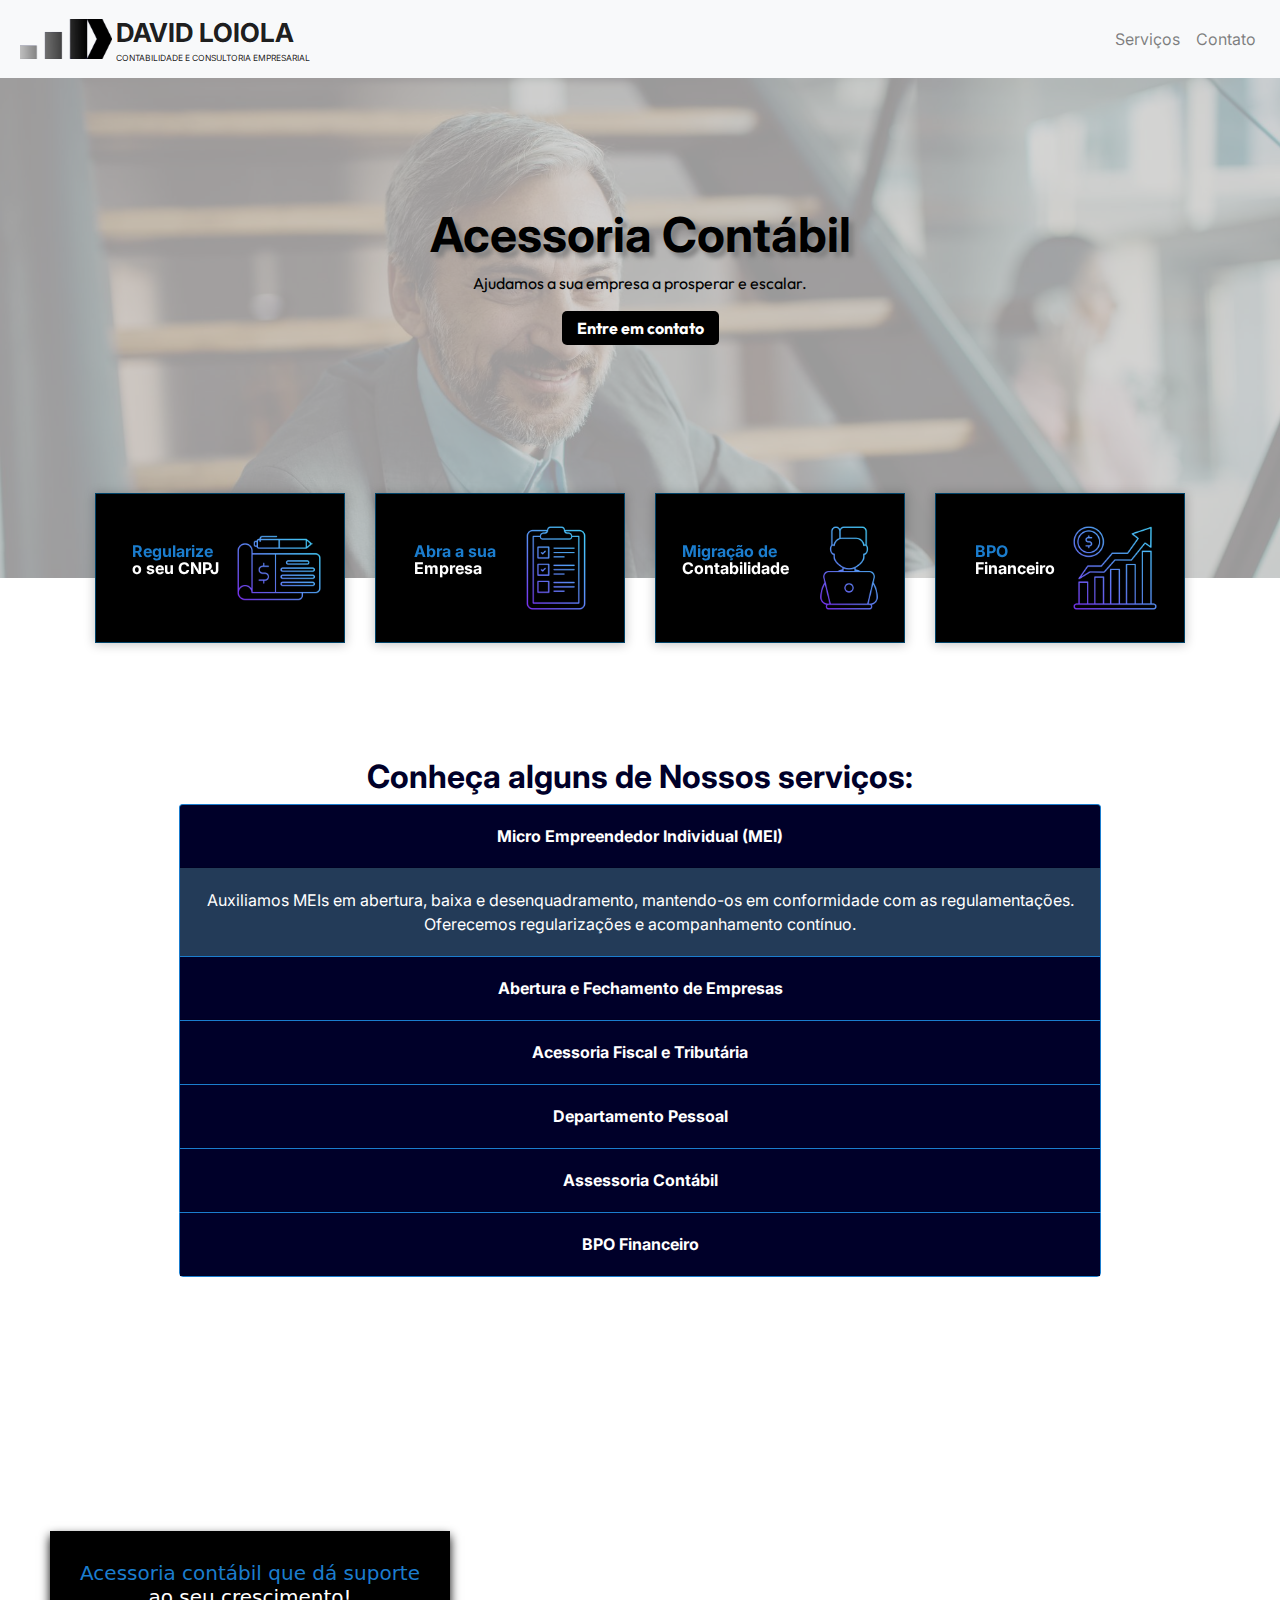
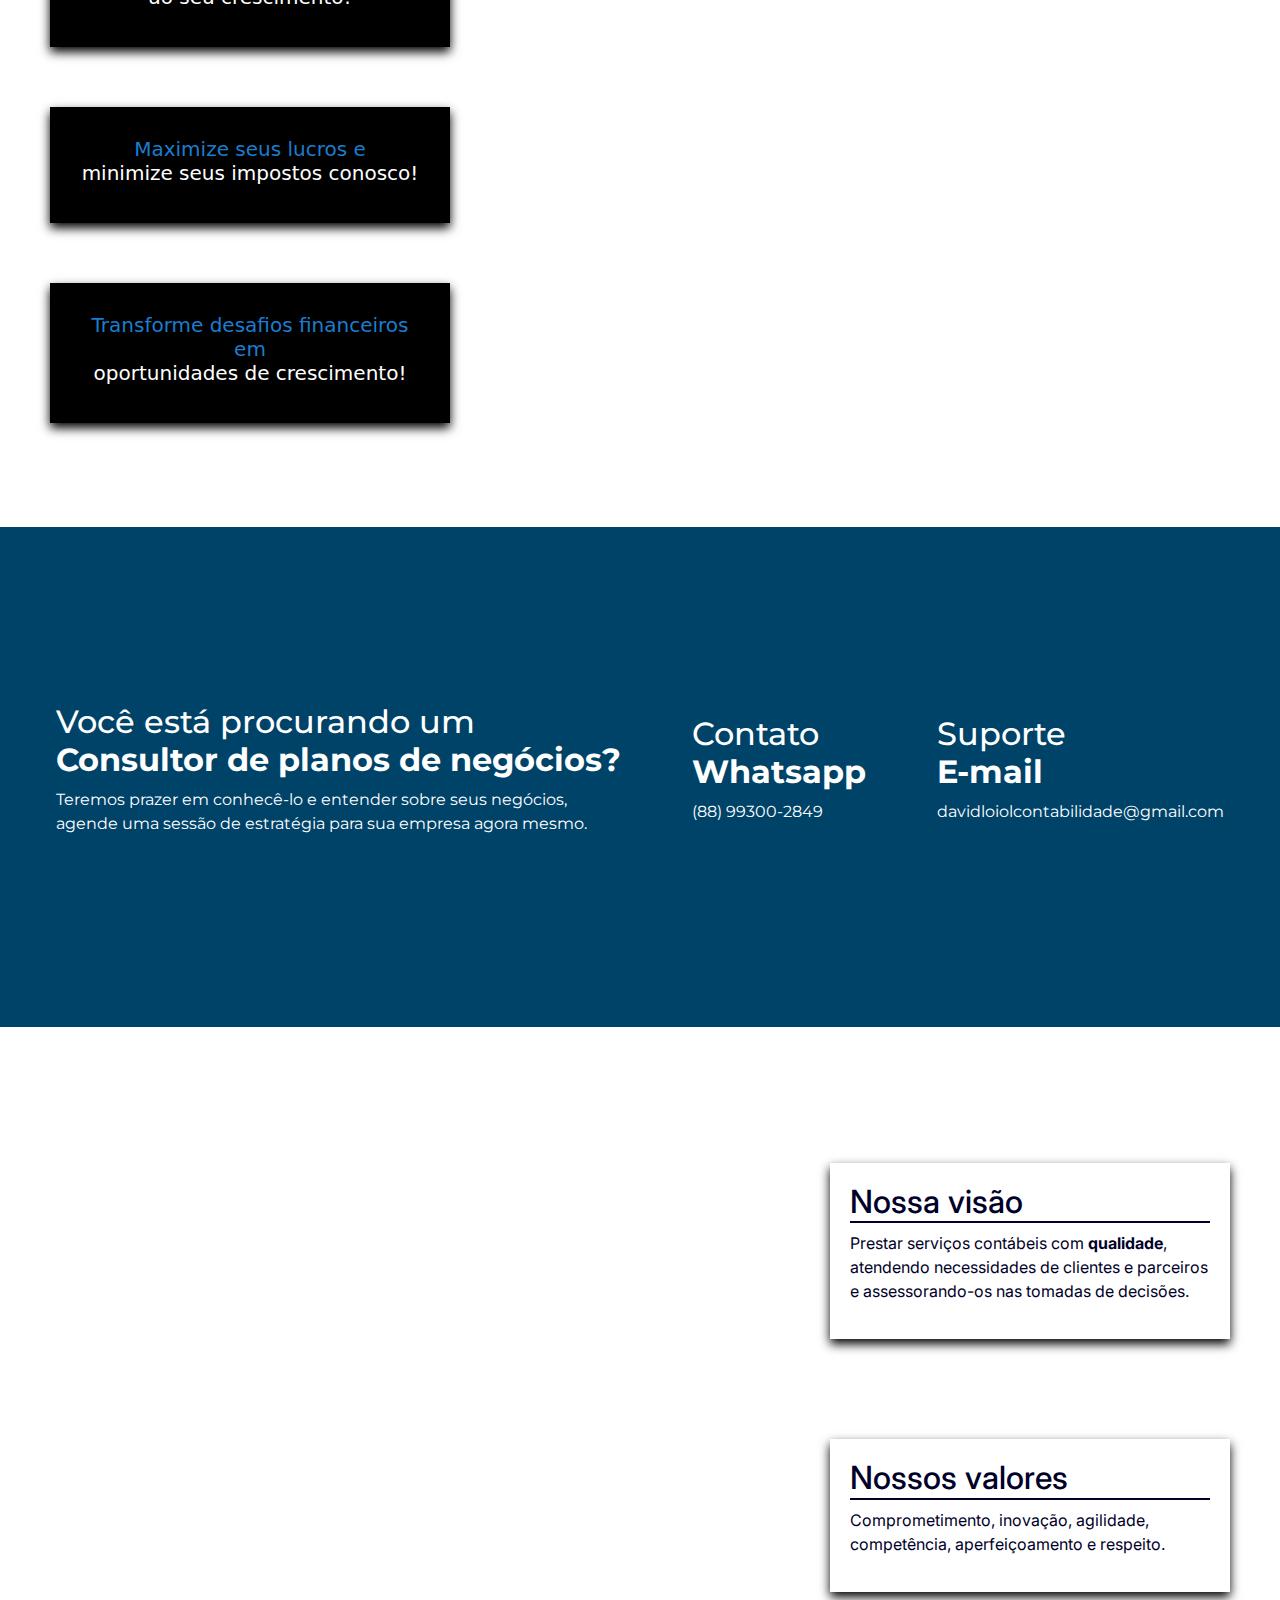
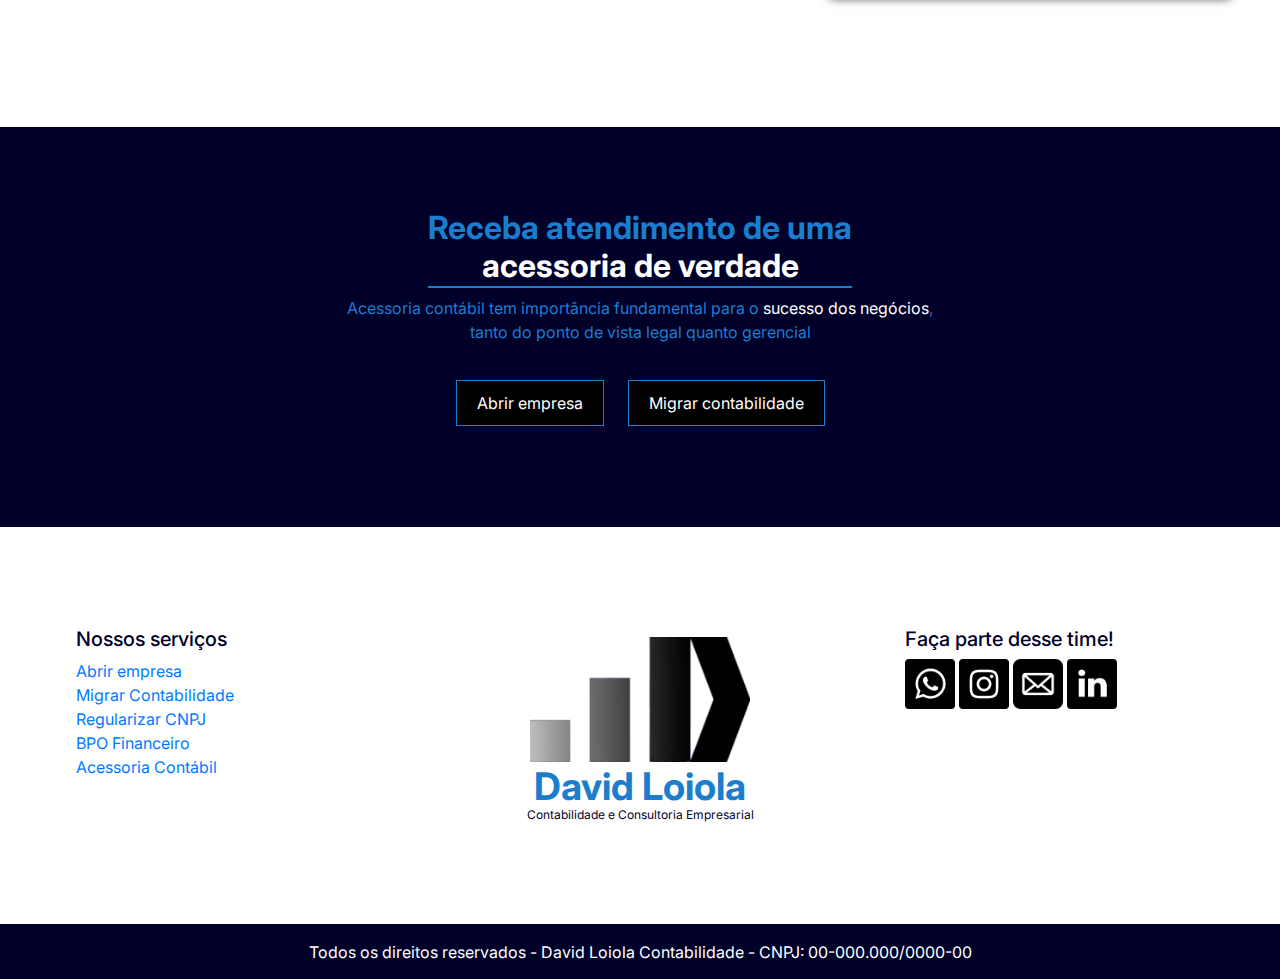
==== index.html @ 12c694a9 "adicionado a sessão cont-home na pagina principal" ====
<!DOCTYPE html>
<html lang="pt-br">
<head>
    <meta charset="UTF-8">
    <meta name="viewport" content="width=device-width, initial-scale=1.0">
    <link rel="shortcut icon" href="assets/imagens/only-icon-2.png" type="image/x-icon">
    <!-- <link rel="stylesheet" href="https://stackpath.bootstrapcdn.com/bootstrap/4.1.3/css/bootstrap.min.css" integrity="sha384-MCw98/SFnGE8fJT3GXwEOngsV7Zt27NXFoaoApmYm81iuXoPkFOJwJ8ERdknLPMO" crossorigin="anonymous"> -->
    <link rel="stylesheet" href="css/bootstrap-grid.css">
    <link rel="stylesheet" href="css/bootstrap-reboot.css">
    <link rel="stylesheet" href="css/bootstrap.css">
    <link rel="stylesheet" href="css/mediamin576.css">
    <link rel="stylesheet" href="css/mediamax576.css">
    <link rel="stylesheet" href="css/style.css">
    <title>David Loiola Contabilidade</title>
</head>

<body>

  <header>
        <nav class="navbar navbar-expand-sm navbar-light bg-light flex-row justify-content-center">

              <a class="navbar-brand d-flex" href="#">
                  <img src="assets/icons/only-icon.ico" alt="Logo" width="100" height="40" class="px-1 m-auto">
                  <div class="text-uppercase">
                      <p class="p-0 m-0 font-weight-bold" style="font-size: 26px;">David Loiola</p>
                      <p class="p-0 m-0" style="font-size: 8.5px;">Contabilidade e Consultoria Empresarial</p>
                  </div>
              </a>


            <button class="navbar-toggler" type="button" data-toggle="collapse" data-target="#navbarNav" aria-controls="navbarNav" aria-expanded="false" aria-label="Alterna navegação">
              <span class="navbar-toggler-icon"></span>
            </button>

            <div class="collapse navbar-collapse text-center" id="navbarNav">
              <ul class="navbar-nav">
                <li class="nav-item">
                  <a class="nav-link" href="#">Serviços</a>
                </li>
                <li class="nav-item">
                  <a class="nav-link" href="#">Contato</a>
                </li>
              </ul>
            </div>

          </nav>
  </header>

  <main>
    <section>
        <div id="carouselExampleSlidesOnly" class="carousel slide carousel-fade" data-ride="carousel">
          <div class="carousel-inner bv-img">
            <div class="carousel-item active">
              <img class="d-block w-100" src="assets/imagens/background-2.jpg" alt="Primeiro Slide">
              <div class="carousel-caption">
                <div class="top-screen">
                  <h1>Acessoria Contábil</h1>
                  <p>Ajudamos a sua empresa a prosperar e escalar.</p>
                  <a href=""><button>Entre em contato</button></a>
                </div>
              </div>
            </div>
            <div class="carousel-item">
              <img class="d-block w-100" src="assets/imagens/background-4.jpg" alt="Segundo Slide">
              <div class="carousel-caption">
                <div class="top-screen">
                  <h1>Acessoria Contábil</h1>
                  <p>Ajudamos a sua empresa a prosperar e escalar.</p>
                  <a href=""><button>Entre em contato</button></a>
                </div>
              </div>
            </div>
            <div class="carousel-item">
              <img class="d-block w-100" src="assets/imagens/background-5.jpg" alt="Terceiro Slide">
              <div class="carousel-caption">
                <div class="top-screen">
                  <h1>Acessoria Contábil</h1>
                  <p>Ajudamos a sua empresa a prosperar e escalar.</p>
                  <a href=""><button>Entre em contato</button></a>
                </div>
              </div>
            </div>
          </div>
    </section>

    <section id="negocios" class="init-hidden-main">
        <!-- <div id="negocios-hd">
          <h3>O seu negócio começa aqui!</h3>
          <p>Somos o parceiro ideal para<br><b>qualquer tipo de negócio</b></p>
        </div> -->
        <div id="tipos-negocios">

          <a href="">
            <div class="cx-neg">
              <p><span>Regularize</span><br>o seu CNPJ</p>
              <img src="assets/icons/verifica.png" alt="">
            </div>
          </a>

          <a href="">
            <div class="cx-neg">
              <p><span>Abra a sua</span><br>Empresa</p>
              <img src="assets/icons/abrindo-empresa.png" alt="">
            </div>
          </a>

          <a href="">
            <div class="cx-neg">
              <p><span>Migração de</span><br>Contabilidade</p>
              <img src="assets/icons/migracao-contabilidade.png" alt="">
            </div>
          </a>

          <a href="">
            <div class="cx-neg">
              <p><span>BPO</span><br>Financeiro</p>
              <img src="assets/icons/bpo-financeiro-icon.png" alt="">
            </div>
          </a>

        </div>
    </section>

    <section id="nossos-servicos">
        <div>
          <h2>Conheça alguns de Nossos serviços:</h2>
        </div>

        <div class="accordion" id="accordionExample">

          <!-- 1 -->
          <div class="card">
            <div class="card-header" id="headingOne">
              <h5 class="mb-0">
                <button class="btn btn-link" type="button" data-toggle="collapse" data-target="#collapseOne" aria-expanded="true" aria-controls="collapseOne">
                  Micro Empreendedor Individual (MEI)
                </button>
              </h5>
            </div>
        
            <div id="collapseOne" class="collapse show" aria-labelledby="headingOne" data-parent="#accordionExample">
              <div class="card-body">
                Auxiliamos MEIs em abertura, baixa e desenquadramento, mantendo-os em conformidade com as regulamentações. Oferecemos regularizações e acompanhamento contínuo.
              </div>
            </div>
          </div>

          <!-- 2 -->
          <div class="card">
            <div class="card-header" id="headingTwo">
              <h5 class="mb-0">
                <button class="btn btn-link collapsed" type="button" data-toggle="collapse" data-target="#collapseTwo" aria-expanded="false" aria-controls="collapseTwo">
                  Abertura e Fechamento de Empresas
                </button>
              </h5>
            </div>
            <div id="collapseTwo" class="collapse" aria-labelledby="headingTwo" data-parent="#accordionExample">
              <div class="card-body">
                Cuidamos dos processos, desde a abertura até o fechamento, em conformidade com a legislação. Garantimos que todos os detalhes sejam tratados de forma eficiente.
              </div>
            </div>
          </div>

          <!-- 3 -->
          <div class="card">
            <div class="card-header" id="headingThree">
              <h5 class="mb-0">
                <button class="btn btn-link collapsed" type="button" data-toggle="collapse" data-target="#collapseThree" aria-expanded="false" aria-controls="collapseThree">
                  Acessoria Fiscal e Tributária
                </button>
              </h5>
            </div>
            <div id="collapseThree" class="collapse" aria-labelledby="headingThree" data-parent="#accordionExample">
              <div class="card-body">
                Ajudamos clientes a entender e minimizar a carga tributária, em conformidade com a legislação fiscal. Oferecemos assistência na escolha do regime tributário mais adequado.
              </div>
            </div>
          </div>

          <!-- 4 -->
          <div class="card">
            <div class="card-header" id="headingFour">
              <h5 class="mb-0">
                <button class="btn btn-link collapsed" type="button" data-toggle="collapse" data-target="#collapseFour" aria-expanded="false" aria-controls="collapseFour">
                  Departamento Pessoal
                </button>
              </h5>
            </div>
            <div id="collapseFour" class="collapse" aria-labelledby="headingFour" data-parent="#accordionExample">
              <div class="card-body">
                Gerenciamos todos os aspectos relacionados aos funcionários, incluindo a folha de pagamento e os benefícios, para que os clientes se concentrem em seus negócios.
              </div>
            </div>
          </div>

          <!-- 5 -->
          <div class="card">
            <div class="card-header" id="headingFive">
              <h5 class="mb-0">
                <button class="btn btn-link collapsed" type="button" data-toggle="collapse" data-target="#collapseFive" aria-expanded="false" aria-controls="collapseFive">
                  Assessoria Contábil
                </button>
              </h5>
            </div>
            <div id="collapseFive" class="collapse" aria-labelledby="headingFive" data-parent="#accordionExample">
              <div class="card-body">
                Oferecemos serviços contábeis abrangentes, incluindo preparação de demonstrações financeiras e manutenção de livros contábeis. Nossos serviços contábeis são muito utilizados em processos de licitação.
              </div>
            </div>
          </div>

          <!-- 6 -->
          <div class="card">
            <div class="card-header" id="headingSix">
              <h5 class="mb-0">
                <button class="btn btn-link collapsed" type="button" data-toggle="collapse" data-target="#collapseSix" aria-expanded="false" aria-controls="collapseSix">
                  BPO Financeiro
                </button>
              </h5>
            </div>
            <div id="collapseSix" class="collapse" aria-labelledby="headingSix" data-parent="#accordionExample">
              <div class="card-body">
                Terceirizamos funções financeiras, como contas a pagar e a receber, para que os clientes foquem em seus negócios. Garantimos uma operação financeira eficiente e em conformidade com as normas e regulamentações.
              </div>
            </div>
          </div>
        </div>
    </section>

    <section class="init-hidden bg-opacity" id="aces-cres">
      <div>
        <h3>Acessoria contábil que dá suporte <br><span>ao seu crescimento!</span></h3>
      </div>
      <div>
        <h3>Maximize seus lucros e <br><span>minimize seus impostos conosco!</span></h3>
      </div>
      <div>
        <h3>Transforme desafios financeiros em <br><span>oportunidades de crescimento!</span></h3>
      </div>
    </section>

    <section id="cont-home">

      <div>
        <h2>
          Você está procurando um <br><span>Consultor de planos de negócios?</span>
        </h2>
        <p>Teremos prazer em conhecê-lo e entender sobre seus negócios, <br>agende uma sessão de estratégia para sua empresa agora mesmo.</p>
      </div>

      <div>
        <h2>
          Contato<br><span>Whatsapp</span>
        </h2>
        <a href="">
          <p>(88) 99300-2849</p>
        </a>
      </div>

      <div>
        <h2>
          Suporte<br><span>E-mail</span>
        </h2>
        <a href="">
          <p>davidloiolcontabilidade@gmail.com</p>
        </a>
      </div>
    </section>

    <section id="vis-val">
        <div class="visao cx-vis-val">
          <h2>Nossa visão</h2>
          <p>Prestar serviços contábeis com <span>qualidade</span>, atendendo necessidades de clientes e parceiros e assessorando-os nas tomadas de decisões.</p>
        </div>
        <div class="valores cx-vis-val">
          <h2>Nossos valores</h2>
          <p>Comprometimento, inovação, agilidade, competência, aperfeiçoamento e respeito.</p>
        </div>
    </section>

    <section id="opc-atendimento">
      <h2>Receba atendimento de uma <br><span>acessoria de verdade</span></h2>
      <p>Acessoria contábil tem importância fundamental para o <span>sucesso dos negócios</span>, <br>tanto do ponto de vista legal quanto gerencial</p>
      <div>
        <button><a href="">Abrir empresa</a></button>
        <button><a href="">Migrar contabilidade</a></button>
      </div>
    </section>


  </main>

  <footer>

    <div id="ft-d">
      <ul>
        <h5>Nossos serviços</h5>
        <li><a href="">Abrir empresa</a></li>
        <li><a href="">Migrar Contabilidade</a></li>
        <li><a href="">Regularizar CNPJ</a></li>
        <li><a href="">BPO Financeiro</a></li>
        <li><a href="">Acessoria Contábil</a></li>
      </ul>
      <div class="logo-footer">
        <img src="assets/icons/only-icon.ico" alt="">
        <div class="name-logo-footer">
          <p style="font-size: 38px; font-weight: bold; color: var(--cor3);">David Loiola</p>
          <p style="font-size: 12px;">Contabilidade e Consultoria Empresarial</p>
        </div>
      </div>
      <ul>
        <h5>Faça parte desse time!</h5>
        <li><a href=""><img src="assets/icons/whatsapp-black.png" alt="whatsapp"></a>
          <a href=""><img src="assets/icons/instagram-black.png" alt="instagram"></a>
          <a href=""><img src="assets/icons/e-mail-black.png" alt="e-mail"></a>
          <a href=""><img src="assets/icons/linkedin-black.png" alt="linkedin"></a></li>
        <!-- <li><a href=""><img src="assets/icons/instagram-black.png" alt="instagram"></a></li> -->
        <!-- <li><a href=""><img src="assets/icons/e-mail-black.png" alt="e-mail"></a></li> -->
        <!-- <li><a href=""><img src="assets/icons/linkedin-black.png" alt="linkedin"></a></li> -->
      </ul>
    </div>
    <p class="footer-copy">Todos os direitos reservados - David Loiola Contabilidade - CNPJ: 00-000.000/0000-00</p>
  </footer>

  
  <script src="https://code.jquery.com/jquery-3.3.1.slim.min.js" integrity="sha384-q8i/X+965DzO0rT7abK41JStQIAqVgRVzpbzo5smXKp4YfRvH+8abtTE1Pi6jizo" crossorigin="anonymous"></script>
  <script src="https://cdnjs.cloudflare.com/ajax/libs/popper.js/1.14.3/umd/popper.min.js" integrity="sha384-ZMP7rVo3mIykV+2+9J3UJ46jBk0WLaUAdn689aCwoqbBJiSnjAK/l8WvCWPIPm49" crossorigin="anonymous"></script>
  <script src="https://stackpath.bootstrapcdn.com/bootstrap/4.1.3/js/bootstrap.min.js" integrity="sha384-ChfqqxuZUCnJSK3+MXmPNIyE6ZbWh2IMqE241rYiqJxyMiZ6OW/JmZQ5stwEULTy" crossorigin="anonymous"></script>

  <script>
      const observer = new IntersectionObserver(entries => {
        entries[0].target.classList.add('init-hidden-off')
      }, {
        threshold: 1
      })

      Array.from(document.querySelectorAll('.init-hidden')).forEach(element => {
        observer.observe(element)
      })
  </script>

  <script>
      const observer2 = new IntersectionObserver(entries => {

        Array.from(entries).forEach(entry => {
          if(entry.intersectionRatio >=1){
            entry.target.classList.add('init-hidden-main-off')
          }
        })

      }, {
        threshold: [0,.5,1]
      })

      Array.from(document.querySelectorAll('.init-hidden-main')).forEach(element => {
        observer2.observe(element)
      })
  </script>
</body>


</html>
---- css/mediamin576.css ----
@media (min-width: 576px) {
    .container {
      max-width: 540px;
    }
    .col-sm {
      -ms-flex-preferred-size: 0;
      flex-basis: 0;
      -ms-flex-positive: 1;
      flex-grow: 1;
      max-width: 100%;
    }
    .col-sm-auto {
      -ms-flex: 0 0 auto;
      flex: 0 0 auto;
      width: auto;
      max-width: none;
    }
    .col-sm-1 {
      -ms-flex: 0 0 8.333333%;
      flex: 0 0 8.333333%;
      max-width: 8.333333%;
    }
    .col-sm-2 {
      -ms-flex: 0 0 16.666667%;
      flex: 0 0 16.666667%;
      max-width: 16.666667%;
    }
    .col-sm-3 {
      -ms-flex: 0 0 25%;
      flex: 0 0 25%;
      max-width: 25%;
    }
    .col-sm-4 {
      -ms-flex: 0 0 33.333333%;
      flex: 0 0 33.333333%;
      max-width: 33.333333%;
    }
    .col-sm-5 {
      -ms-flex: 0 0 41.666667%;
      flex: 0 0 41.666667%;
      max-width: 41.666667%;
    }
    .col-sm-6 {
      -ms-flex: 0 0 50%;
      flex: 0 0 50%;
      max-width: 50%;
    }
    .col-sm-7 {
      -ms-flex: 0 0 58.333333%;
      flex: 0 0 58.333333%;
      max-width: 58.333333%;
    }
    .col-sm-8 {
      -ms-flex: 0 0 66.666667%;
      flex: 0 0 66.666667%;
      max-width: 66.666667%;
    }
    .col-sm-9 {
      -ms-flex: 0 0 75%;
      flex: 0 0 75%;
      max-width: 75%;
    }
    .col-sm-10 {
      -ms-flex: 0 0 83.333333%;
      flex: 0 0 83.333333%;
      max-width: 83.333333%;
    }
    .col-sm-11 {
      -ms-flex: 0 0 91.666667%;
      flex: 0 0 91.666667%;
      max-width: 91.666667%;
    }
    .col-sm-12 {
      -ms-flex: 0 0 100%;
      flex: 0 0 100%;
      max-width: 100%;
    }
    .order-sm-first {
      -ms-flex-order: -1;
      order: -1;
    }
    .order-sm-last {
      -ms-flex-order: 13;
      order: 13;
    }
    .order-sm-0 {
      -ms-flex-order: 0;
      order: 0;
    }
    .order-sm-1 {
      -ms-flex-order: 1;
      order: 1;
    }
    .order-sm-2 {
      -ms-flex-order: 2;
      order: 2;
    }
    .order-sm-3 {
      -ms-flex-order: 3;
      order: 3;
    }
    .order-sm-4 {
      -ms-flex-order: 4;
      order: 4;
    }
    .order-sm-5 {
      -ms-flex-order: 5;
      order: 5;
    }
    .order-sm-6 {
      -ms-flex-order: 6;
      order: 6;
    }
    .order-sm-7 {
      -ms-flex-order: 7;
      order: 7;
    }
    .order-sm-8 {
      -ms-flex-order: 8;
      order: 8;
    }
    .order-sm-9 {
      -ms-flex-order: 9;
      order: 9;
    }
    .order-sm-10 {
      -ms-flex-order: 10;
      order: 10;
    }
    .order-sm-11 {
      -ms-flex-order: 11;
      order: 11;
    }
    .order-sm-12 {
      -ms-flex-order: 12;
      order: 12;
    }
    .offset-sm-0 {
      margin-left: 0;
    }
    .offset-sm-1 {
      margin-left: 8.333333%;
    }
    .offset-sm-2 {
      margin-left: 16.666667%;
    }
    .offset-sm-3 {
      margin-left: 25%;
    }
    .offset-sm-4 {
      margin-left: 33.333333%;
    }
    .offset-sm-5 {
      margin-left: 41.666667%;
    }
    .offset-sm-6 {
      margin-left: 50%;
    }
    .offset-sm-7 {
      margin-left: 58.333333%;
    }
    .offset-sm-8 {
      margin-left: 66.666667%;
    }
    .offset-sm-9 {
      margin-left: 75%;
    }
    .offset-sm-10 {
      margin-left: 83.333333%;
    }
    .offset-sm-11 {
      margin-left: 91.666667%;
    }
    .form-inline label {
      display: -ms-flexbox;
      display: flex;
      -ms-flex-align: center;
      align-items: center;
      -ms-flex-pack: center;
      justify-content: center;
      margin-bottom: 0;
    }
    .form-inline .form-group {
      display: -ms-flexbox;
      display: flex;
      -ms-flex: 0 0 auto;
      flex: 0 0 auto;
      -ms-flex-flow: row wrap;
      flex-flow: row wrap;
      -ms-flex-align: center;
      align-items: center;
      margin-bottom: 0;
    }
    .form-inline .form-control {
      display: inline-block;
      width: auto;
      vertical-align: middle;
    }
    .form-inline .form-control-plaintext {
      display: inline-block;
    }
    .form-inline .input-group,
    .form-inline .custom-select {
      width: auto;
    }
    .form-inline .form-check {
      display: -ms-flexbox;
      display: flex;
      -ms-flex-align: center;
      align-items: center;
      -ms-flex-pack: center;
      justify-content: center;
      width: auto;
      padding-left: 0;
    }
    .form-inline .form-check-input {
      position: relative;
      margin-top: 0;
      margin-right: 0.25rem;
      margin-left: 0;
    }
    .form-inline .custom-control {
      -ms-flex-align: center;
      align-items: center;
      -ms-flex-pack: center;
      justify-content: center;
    }
    .form-inline .custom-control-label {
      margin-bottom: 0;
    }
    .navbar-expand-sm {
      -ms-flex-flow: row nowrap;
      flex-flow: row nowrap;
      -ms-flex-pack: center;
      justify-content: center;
    }
    .navbar-expand-sm .navbar-nav {
      -ms-flex-direction: row;
      flex-direction: row;
    }
    .navbar-expand-sm .navbar-nav .dropdown-menu {
      position: absolute;
    }
    .navbar-expand-sm .navbar-nav .nav-link {
      padding-right: 0.5rem;
      padding-left: 0.5rem;
    }
    .navbar-expand-sm > .container,
    .navbar-expand-sm > .container-fluid {
      -ms-flex-wrap: nowrap;
      flex-wrap: nowrap;
    }
    .navbar-expand-sm .navbar-collapse {
      display: -ms-flexbox !important;
      display: flex !important;
      -ms-flex-preferred-size: auto;
      flex-basis: auto;
    }
    .navbar-expand-sm .navbar-toggler {
      display: none;
    }
    .card-deck {
      -ms-flex-flow: row wrap;
      flex-flow: row wrap;
      margin-right: -15px;
      margin-left: -15px;
    }
    .card-deck .card {
      display: -ms-flexbox;
      display: flex;
      -ms-flex: 1 0 0%;
      flex: 1 0 0%;
      -ms-flex-direction: column;
      flex-direction: column;
      margin-right: 15px;
      margin-bottom: 0;
      margin-left: 15px;
    }
    .card-group {
      -ms-flex-flow: row wrap;
      flex-flow: row wrap;
    }
    .card-group > .card {
      -ms-flex: 1 0 0%;
      flex: 1 0 0%;
      margin-bottom: 0;
    }
    .card-group > .card + .card {
      margin-left: 0;
      border-left: 0;
    }
    .card-group > .card:first-child {
      border-top-right-radius: 0;
      border-bottom-right-radius: 0;
    }
    .card-group > .card:first-child .card-img-top,
    .card-group > .card:first-child .card-header {
      border-top-right-radius: 0;
    }
    .card-group > .card:first-child .card-img-bottom,
    .card-group > .card:first-child .card-footer {
      border-bottom-right-radius: 0;
    }
    .card-group > .card:last-child {
      border-top-left-radius: 0;
      border-bottom-left-radius: 0;
    }
    .card-group > .card:last-child .card-img-top,
    .card-group > .card:last-child .card-header {
      border-top-left-radius: 0;
    }
    .card-group > .card:last-child .card-img-bottom,
    .card-group > .card:last-child .card-footer {
      border-bottom-left-radius: 0;
    }
    .card-group > .card:only-child {
      border-radius: 0.25rem;
    }
    .card-group > .card:only-child .card-img-top,
    .card-group > .card:only-child .card-header {
      border-top-left-radius: 0.25rem;
      border-top-right-radius: 0.25rem;
    }
    .card-group > .card:only-child .card-img-bottom,
    .card-group > .card:only-child .card-footer {
      border-bottom-right-radius: 0.25rem;
      border-bottom-left-radius: 0.25rem;
    }
    .card-group > .card:not(:first-child):not(:last-child):not(:only-child) {
      border-radius: 0;
    }
    .card-group > .card:not(:first-child):not(:last-child):not(:only-child) .card-img-top,
    .card-group > .card:not(:first-child):not(:last-child):not(:only-child) .card-img-bottom,
    .card-group > .card:not(:first-child):not(:last-child):not(:only-child) .card-header,
    .card-group > .card:not(:first-child):not(:last-child):not(:only-child) .card-footer {
      border-radius: 0;
    }
    .card-columns {
      -webkit-column-count: 3;
      -moz-column-count: 3;
      column-count: 3;
      -webkit-column-gap: 1.25rem;
      -moz-column-gap: 1.25rem;
      column-gap: 1.25rem;
      orphans: 1;
      widows: 1;
    }
    .card-columns .card {
      display: inline-block;
      width: 100%;
    }
    .jumbotron {
      padding: 4rem 2rem;
    }
    .modal-dialog {
      max-width: 500px;
      margin: 1.75rem auto;
    }
    .modal-dialog-centered {
      min-height: calc(100% - (1.75rem * 2));
    }
    .modal-dialog-centered::before {
      height: calc(100vh - (1.75rem * 2));
    }
    .modal-sm {
      max-width: 300px;
    }
    .d-sm-none {
      display: none !important;
    }
    .d-sm-inline {
      display: inline !important;
    }
    .d-sm-inline-block {
      display: inline-block !important;
    }
    .d-sm-block {
      display: block !important;
    }
    .d-sm-table {
      display: table !important;
    }
    .d-sm-table-row {
      display: table-row !important;
    }
    .d-sm-table-cell {
      display: table-cell !important;
    }
    .d-sm-flex {
      display: -ms-flexbox !important;
      display: flex !important;
    }
    .d-sm-inline-flex {
      display: -ms-inline-flexbox !important;
      display: inline-flex !important;
    }
    .flex-sm-row {
      -ms-flex-direction: row !important;
      flex-direction: row !important;
    }
    .flex-sm-column {
      -ms-flex-direction: column !important;
      flex-direction: column !important;
    }
    .flex-sm-row-reverse {
      -ms-flex-direction: row-reverse !important;
      flex-direction: row-reverse !important;
    }
    .flex-sm-column-reverse {
      -ms-flex-direction: column-reverse !important;
      flex-direction: column-reverse !important;
    }
    .flex-sm-wrap {
      -ms-flex-wrap: wrap !important;
      flex-wrap: wrap !important;
    }
    .flex-sm-nowrap {
      -ms-flex-wrap: nowrap !important;
      flex-wrap: nowrap !important;
    }
    .flex-sm-wrap-reverse {
      -ms-flex-wrap: wrap-reverse !important;
      flex-wrap: wrap-reverse !important;
    }
    .flex-sm-fill {
      -ms-flex: 1 1 auto !important;
      flex: 1 1 auto !important;
    }
    .flex-sm-grow-0 {
      -ms-flex-positive: 0 !important;
      flex-grow: 0 !important;
    }
    .flex-sm-grow-1 {
      -ms-flex-positive: 1 !important;
      flex-grow: 1 !important;
    }
    .flex-sm-shrink-0 {
      -ms-flex-negative: 0 !important;
      flex-shrink: 0 !important;
    }
    .flex-sm-shrink-1 {
      -ms-flex-negative: 1 !important;
      flex-shrink: 1 !important;
    }
    .justify-content-sm-start {
      -ms-flex-pack: start !important;
      justify-content: flex-start !important;
    }
    .justify-content-sm-end {
      -ms-flex-pack: end !important;
      justify-content: flex-end !important;
    }
    .justify-content-sm-center {
      -ms-flex-pack: center !important;
      justify-content: center !important;
    }
    .justify-content-sm-between {
      -ms-flex-pack: justify !important;
      justify-content: space-between !important;
    }
    .justify-content-sm-around {
      -ms-flex-pack: distribute !important;
      justify-content: space-around !important;
    }
    .align-items-sm-start {
      -ms-flex-align: start !important;
      align-items: flex-start !important;
    }
    .align-items-sm-end {
      -ms-flex-align: end !important;
      align-items: flex-end !important;
    }
    .align-items-sm-center {
      -ms-flex-align: center !important;
      align-items: center !important;
    }
    .align-items-sm-baseline {
      -ms-flex-align: baseline !important;
      align-items: baseline !important;
    }
    .align-items-sm-stretch {
      -ms-flex-align: stretch !important;
      align-items: stretch !important;
    }
    .align-content-sm-start {
      -ms-flex-line-pack: start !important;
      align-content: flex-start !important;
    }
    .align-content-sm-end {
      -ms-flex-line-pack: end !important;
      align-content: flex-end !important;
    }
    .align-content-sm-center {
      -ms-flex-line-pack: center !important;
      align-content: center !important;
    }
    .align-content-sm-between {
      -ms-flex-line-pack: justify !important;
      align-content: space-between !important;
    }
    .align-content-sm-around {
      -ms-flex-line-pack: distribute !important;
      align-content: space-around !important;
    }
    .align-content-sm-stretch {
      -ms-flex-line-pack: stretch !important;
      align-content: stretch !important;
    }
    .align-self-sm-auto {
      -ms-flex-item-align: auto !important;
      align-self: auto !important;
    }
    .align-self-sm-start {
      -ms-flex-item-align: start !important;
      align-self: flex-start !important;
    }
    .align-self-sm-end {
      -ms-flex-item-align: end !important;
      align-self: flex-end !important;
    }
    .align-self-sm-center {
      -ms-flex-item-align: center !important;
      align-self: center !important;
    }
    .align-self-sm-baseline {
      -ms-flex-item-align: baseline !important;
      align-self: baseline !important;
    }
    .align-self-sm-stretch {
      -ms-flex-item-align: stretch !important;
      align-self: stretch !important;
    }
    .float-sm-left {
      float: left !important;
    }
    .float-sm-right {
      float: right !important;
    }
    .float-sm-none {
      float: none !important;
    }
    .m-sm-0 {
      margin: 0 !important;
    }
    .mt-sm-0,
    .my-sm-0 {
      margin-top: 0 !important;
    }
    .mr-sm-0,
    .mx-sm-0 {
      margin-right: 0 !important;
    }
    .mb-sm-0,
    .my-sm-0 {
      margin-bottom: 0 !important;
    }
    .ml-sm-0,
    .mx-sm-0 {
      margin-left: 0 !important;
    }
    .m-sm-1 {
      margin: 0.25rem !important;
    }
    .mt-sm-1,
    .my-sm-1 {
      margin-top: 0.25rem !important;
    }
    .mr-sm-1,
    .mx-sm-1 {
      margin-right: 0.25rem !important;
    }
    .mb-sm-1,
    .my-sm-1 {
      margin-bottom: 0.25rem !important;
    }
    .ml-sm-1,
    .mx-sm-1 {
      margin-left: 0.25rem !important;
    }
    .m-sm-2 {
      margin: 0.5rem !important;
    }
    .mt-sm-2,
    .my-sm-2 {
      margin-top: 0.5rem !important;
    }
    .mr-sm-2,
    .mx-sm-2 {
      margin-right: 0.5rem !important;
    }
    .mb-sm-2,
    .my-sm-2 {
      margin-bottom: 0.5rem !important;
    }
    .ml-sm-2,
    .mx-sm-2 {
      margin-left: 0.5rem !important;
    }
    .m-sm-3 {
      margin: 1rem !important;
    }
    .mt-sm-3,
    .my-sm-3 {
      margin-top: 1rem !important;
    }
    .mr-sm-3,
    .mx-sm-3 {
      margin-right: 1rem !important;
    }
    .mb-sm-3,
    .my-sm-3 {
      margin-bottom: 1rem !important;
    }
    .ml-sm-3,
    .mx-sm-3 {
      margin-left: 1rem !important;
    }
    .m-sm-4 {
      margin: 1.5rem !important;
    }
    .mt-sm-4,
    .my-sm-4 {
      margin-top: 1.5rem !important;
    }
    .mr-sm-4,
    .mx-sm-4 {
      margin-right: 1.5rem !important;
    }
    .mb-sm-4,
    .my-sm-4 {
      margin-bottom: 1.5rem !important;
    }
    .ml-sm-4,
    .mx-sm-4 {
      margin-left: 1.5rem !important;
    }
    .m-sm-5 {
      margin: 3rem !important;
    }
    .mt-sm-5,
    .my-sm-5 {
      margin-top: 3rem !important;
    }
    .mr-sm-5,
    .mx-sm-5 {
      margin-right: 3rem !important;
    }
    .mb-sm-5,
    .my-sm-5 {
      margin-bottom: 3rem !important;
    }
    .ml-sm-5,
    .mx-sm-5 {
      margin-left: 3rem !important;
    }
    .p-sm-0 {
      padding: 0 !important;
    }
    .pt-sm-0,
    .py-sm-0 {
      padding-top: 0 !important;
    }
    .pr-sm-0,
    .px-sm-0 {
      padding-right: 0 !important;
    }
    .pb-sm-0,
    .py-sm-0 {
      padding-bottom: 0 !important;
    }
    .pl-sm-0,
    .px-sm-0 {
      padding-left: 0 !important;
    }
    .p-sm-1 {
      padding: 0.25rem !important;
    }
    .pt-sm-1,
    .py-sm-1 {
      padding-top: 0.25rem !important;
    }
    .pr-sm-1,
    .px-sm-1 {
      padding-right: 0.25rem !important;
    }
    .pb-sm-1,
    .py-sm-1 {
      padding-bottom: 0.25rem !important;
    }
    .pl-sm-1,
    .px-sm-1 {
      padding-left: 0.25rem !important;
    }
    .p-sm-2 {
      padding: 0.5rem !important;
    }
    .pt-sm-2,
    .py-sm-2 {
      padding-top: 0.5rem !important;
    }
    .pr-sm-2,
    .px-sm-2 {
      padding-right: 0.5rem !important;
    }
    .pb-sm-2,
    .py-sm-2 {
      padding-bottom: 0.5rem !important;
    }
    .pl-sm-2,
    .px-sm-2 {
      padding-left: 0.5rem !important;
    }
    .p-sm-3 {
      padding: 1rem !important;
    }
    .pt-sm-3,
    .py-sm-3 {
      padding-top: 1rem !important;
    }
    .pr-sm-3,
    .px-sm-3 {
      padding-right: 1rem !important;
    }
    .pb-sm-3,
    .py-sm-3 {
      padding-bottom: 1rem !important;
    }
    .pl-sm-3,
    .px-sm-3 {
      padding-left: 1rem !important;
    }
    .p-sm-4 {
      padding: 1.5rem !important;
    }
    .pt-sm-4,
    .py-sm-4 {
      padding-top: 1.5rem !important;
    }
    .pr-sm-4,
    .px-sm-4 {
      padding-right: 1.5rem !important;
    }
    .pb-sm-4,
    .py-sm-4 {
      padding-bottom: 1.5rem !important;
    }
    .pl-sm-4,
    .px-sm-4 {
      padding-left: 1.5rem !important;
    }
    .p-sm-5 {
      padding: 3rem !important;
    }
    .pt-sm-5,
    .py-sm-5 {
      padding-top: 3rem !important;
    }
    .pr-sm-5,
    .px-sm-5 {
      padding-right: 3rem !important;
    }
    .pb-sm-5,
    .py-sm-5 {
      padding-bottom: 3rem !important;
    }
    .pl-sm-5,
    .px-sm-5 {
      padding-left: 3rem !important;
    }
    .m-sm-auto {
      margin: auto !important;
    }
    .mt-sm-auto,
    .my-sm-auto {
      margin-top: auto !important;
    }
    .mr-sm-auto,
    .mx-sm-auto {
      margin-right: auto !important;
    }
    .mb-sm-auto,
    .my-sm-auto {
      margin-bottom: auto !important;
    }
    .ml-sm-auto,
    .mx-sm-auto {
      margin-left: auto !important;
    }
    .text-sm-left {
      text-align: left !important;
    }
    .text-sm-right {
      text-align: right !important;
    }
    .text-sm-center {
      text-align: center !important;
    }

    .init-hidden-main{
      opacity: 0;
      transition: opacity .2s linear;
      /* transition-delay: .1s; */
      display: block;
      left: -600px;
  }
  
  .init-hidden-main-off{
      left: 0%;
      opacity: 1;
      position: relative;
      animation-name: animacao-caixa;
      animation-duration: 3s;
      animation-direction: alternate;
  }

  }
---- css/mediamax576.css ----
@media screen and (max-width: 576px) {

    section#aces-cres{

        background-position: center 300px;

          & div{
            width: 80%;
            margin: auto auto;
          }
      }
    

    #ft-d{
      flex-direction: column;
      text-align: center;
    }

}
---- css/style.css ----
@import url('https://fonts.googleapis.com/css2?family=Inter:wght@100;200;300;400;500;600;700;800;900&family=Montserrat:ital,wght@0,100;0,200;0,300;0,400;0,500;0,600;0,700;0,800;0,900;1,100;1,200;1,300;1,400;1,500;1,600;1,700;1,800;1,900&family=Plus+Jakarta+Sans:ital,wght@0,200;0,300;0,400;0,500;0,600;0,700;0,800;1,200;1,300;1,400;1,500;1,600;1,700;1,800&display=swap');
@import url('https://fonts.googleapis.com/css2?family=Bebas+Neue&display=swap');
@import url('https://fonts.googleapis.com/css2?family=Outfit:wght@100..900&display=swap');


    /* font-family: 'Inter', sans-serif;
    font-family: 'Montserrat', sans-serif;
    font-family: 'Plus Jakarta Sans', sans-serif;
    font-family: 'Bebas Neue'; */


:root{
    --cor1: #000029;
    --cor2: #004369;
    --cor3: #1b7dce;
}


body{
    font-family: 'Inter';
    color: var(--cor1);
}

ul li{
    list-style: none;
}

@keyframes animacao-caixa {
    from{
        left: -1000%;
    }

    to{
        left: 0;
    }
}

.init-hidden{
    opacity: 0;
    transition: opacity 1s linear;
}

.init-hidden-off{
    opacity: 1;
/*     
    position: relative;
    animation-name: animacao-caixa;
    animation-duration: 3s;
    animation-delay: 1s;
    animation-direction: normal; */
}


.top-screen{
    position: absolute;
    top: 15%;
}


div.carousel-caption {
    background-color: rgba(199, 199, 199, 0.774);
    /* border-radius: 15px; */
    width: 100%;
    height: 100%;
    top: -0px;
    position: absolute;
    /* top: 50%;
    left: 50%;
    transform: translate(-50%, -50%); */
    z-index: 10;
    /* padding: 20px; */
    color: #fff;
    text-align: center;
    text-wrap: wrap;
    display: flex;
    flex-direction: column;
    align-items: center;
    justify-content: center;
    

}



div.carousel-caption h1{
    color: black;
    font-weight: bold;
    font-size: 300%;
    text-shadow: 5px 5px 5px gray;
    font-family: 'Inter';
}

div.carousel-caption p{
    color: black;
    font-size: 1rem;
    font-family: 'Outfit';

}

div.carousel-caption button{
    background: #000;
    color: white;
    border: none;
    padding: 5px 15px;
    cursor: pointer;
    border-radius: 5px;
    transition: .7s;
    font-weight: bold;
    font-family: 'Outfit';

}

div.carousel-caption button:hover{
    background-color: #004369;
    transform: scale(1.07);
}

section#negocios{
    /* position: relative; */
    top: -100px;
    margin: 0 auto;
    display: flex;
    flex-direction: column;
    justify-content: center;
    align-items: center;
    line-height: 17px;
    /* box-sizing: border-box; */
}

section#negocios div#negocios-hd{
    text-align: center;
}

section#negocios div#negocios-hd h3{
    font-size: 20px;
    font-weight: bold;
    color: var(--cor3);
}

section#negocios div#negocios-hd p{
    color: var(--cor1);
    font-size: 15px;
}

div#tipos-negocios{
    display: flex;
    flex-direction: row;
    flex-wrap: wrap;
    justify-content: center;

}

div#tipos-negocios a{
    text-decoration: none;
    margin: 15px;
}

div.cx-neg{
    width: 250px;
    height: 150px;
    display: flex;
    flex-direction: row;
    /* flex-wrap: wrap; */
    align-items: center;
    justify-content: center;
    border: 1px solid var(--cor2);
    /* border-radius: 15px; */
    padding: 15px;
    background-color: #000000;
    color: white;
    font-weight: bold;
    box-shadow: 0px 1px 10px 1px #00000036;
    transition: .5s;
    /* position: relative;
    animation-name: animacao-caixa;
    animation-duration: 3s;
    animation-delay: 1s;
    animation-direction: normal; */
}

div.cx-neg p{
    padding: 15px;
}

div.cx-neg span{
    color: var(--cor3);
}

div.cx-neg img{
    width: 90px;
}

div.cx-neg:hover{
    background: white;
    color: var(--cor1);
}


section#nossos-servicos{
    width: 90%;
    margin: 0 auto;
    position: relative;
    display: flex;
    flex-direction: column;
    justify-content: center;
    box-sizing: border-box;
    /* text-align: center; */
}

section#nossos-servicos h2{
    font-weight: bold;
    text-align: center;
}

div#servicos-container{
    width: 80%;
    margin: 0 auto;
    display: flex;
    flex-direction: row;
    flex-wrap: wrap;
    justify-content: center;
}

div.servicos-itens{
    display: flex;
    width: 300px;
    margin: 10px;
    padding-top: 20px;
    border-radius: 5px;
    background: linear-gradient(to top, #edf0fc, #FFFFFF);
}

div.servicos-itens img{
    width: 40px;
    height: 40px;
    margin: 0 10px;
}

div.servicos-itens h3{
    font-size: 20px;
    font-weight: bold;
    /* text-transform: uppercase; */
    /* height: 40px */
}

div.servicos-itens p{
    font-size: 14px;
}

div.servicos-itens a{
    font-size: 12px;
}

section#aces-cres{

    display: flex;
    flex-direction: column;
    justify-content: center;
    background-image: url(../assets/imagens/background-contato3.jpg);
    background-repeat: no-repeat;
    /* background-size: cover; */
    background-clip: border-box;
    background-attachment: fixed;
    box-sizing: border-box;
    transition: .5s;
    width: 100%;
    height: 700px;
    margin-top: 150px;

    & div{
        max-width: 400px;
        background-color: black;
        margin: 30px 50px;
        box-shadow: 0px 5px 10px black;
    }

    & h3{
        font-family: system-ui, -apple-system, BlinkMacSystemFont, 'Segoe UI', Roboto, Oxygen, Ubuntu, Cantarell, 'Open Sans', 'Helvetica Neue', sans-serif;
        color: var(--cor3);
        text-align: center;
        padding: 30px;
        font-size: 20px;
    }

    & span {
        color: white;
    }

}

section#cont-home{
    width: 100%;
    height: 500px;
    background-color: var(--cor2);
    color: white;
    font-family: Montserrat;
    padding: 20px;
    
    display: flex;
    flex-direction: row;
    flex-wrap: wrap;
    justify-content: space-around;
    align-items: center;

    & span{
        font-weight: bold;
    }

    & a {
        color: white;
    }

}

section#vis-val{
    width: 100%;
    height: 700px;
    display: flex;
    flex-direction: column;
    /* flex-wrap: wrap; */
    align-items: end;
    justify-content: center;
    background-image: url(../assets/imagens/background-3.jpg);
    background-position: 60% 30%;
    background-repeat: no-repeat;
    background-clip: border-box;
    background-attachment: fixed;
    opacity: 1;

    & .cx-vis-val{
        display: flex;
        flex-direction: column;
        max-width: 400px;
        background-color: white;
        margin: 50px;
        padding: 20px;
        box-shadow: 0px 5px 10px black;
    }

    & h2{
        border-bottom: 2px solid;
    }

    & h2::before{
        content: '';
    }

    & span{
        font-weight: bold;
    }

}

section#opc-atendimento{
    display: flex;
    flex-direction: column;
    justify-content: center;
    align-items: center;
    height: 400px;
    background: var(--cor1);
    color: var(--cor3);
    margin: auto;
    padding: 10px;
    text-align: center;

    & h2{
        font-weight: bold;
        border-bottom: 2px solid;
    }

    & span{
        color: white;
    }

    & div{
        padding: 10px;
    }

    & button{
        margin: 10px;
        padding: 10px 20px;
        background: black;
        border: 1px solid var(--cor3);
        color: white;
    }

    & a{
        color: white;
    }

}

footer{

    display: flex;
    flex-direction: column;
    justify-content: center;
    margin-top: 100px;

    & div#ft-d{
        display: flex;
        flex-direction: row;
        flex-wrap: wrap;
        justify-content: space-around;
        margin-bottom: 80px;
    }

    & .logo-footer{
        flex-direction: column;
        text-align: center;
        margin: 10px 0;
    }

    & .logo-footer img{
        margin: auto;
        width: 220px;
        height: 140px;
        padding-bottom: 15px;
        
    }

    & .name-logo-footer{
        flex-direction: column;
        line-height: 0.5;
        
    }

    & ul {
        padding: 0;
        width: 300px;
    }


    & ul li a img {
        width: 50px;
        
    }

    & p{
        text-align: center;
    }

    & .footer-copy{
        background-color: var(--cor1);
        color: white;
        border-top: 1px solid var(--cor1);
        margin-bottom: 0;
        padding: 15px;
    }
}

/* @media screen and (max-width: 620px) {
    footer{
        & #ft-d{
        flex-direction: column;
        margin: auto;
        border: 1px solid;
        }
    }
} */
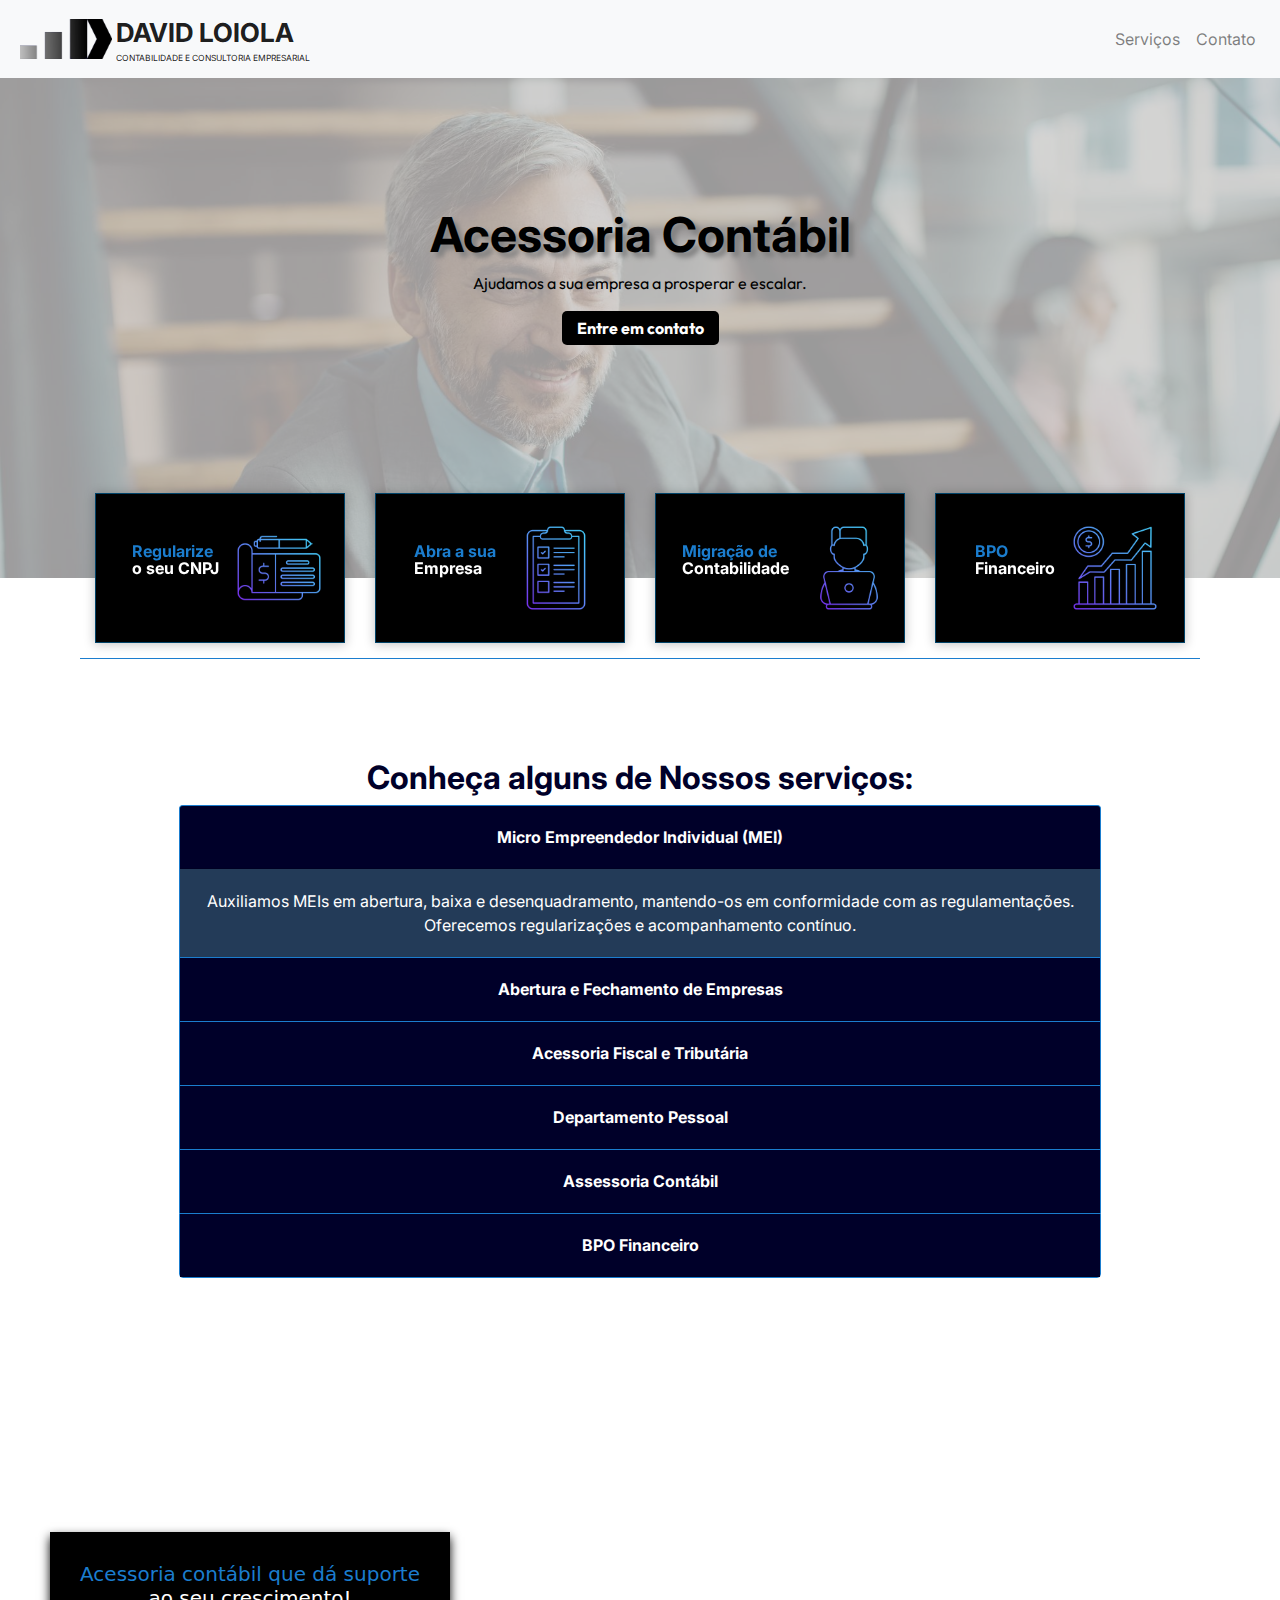
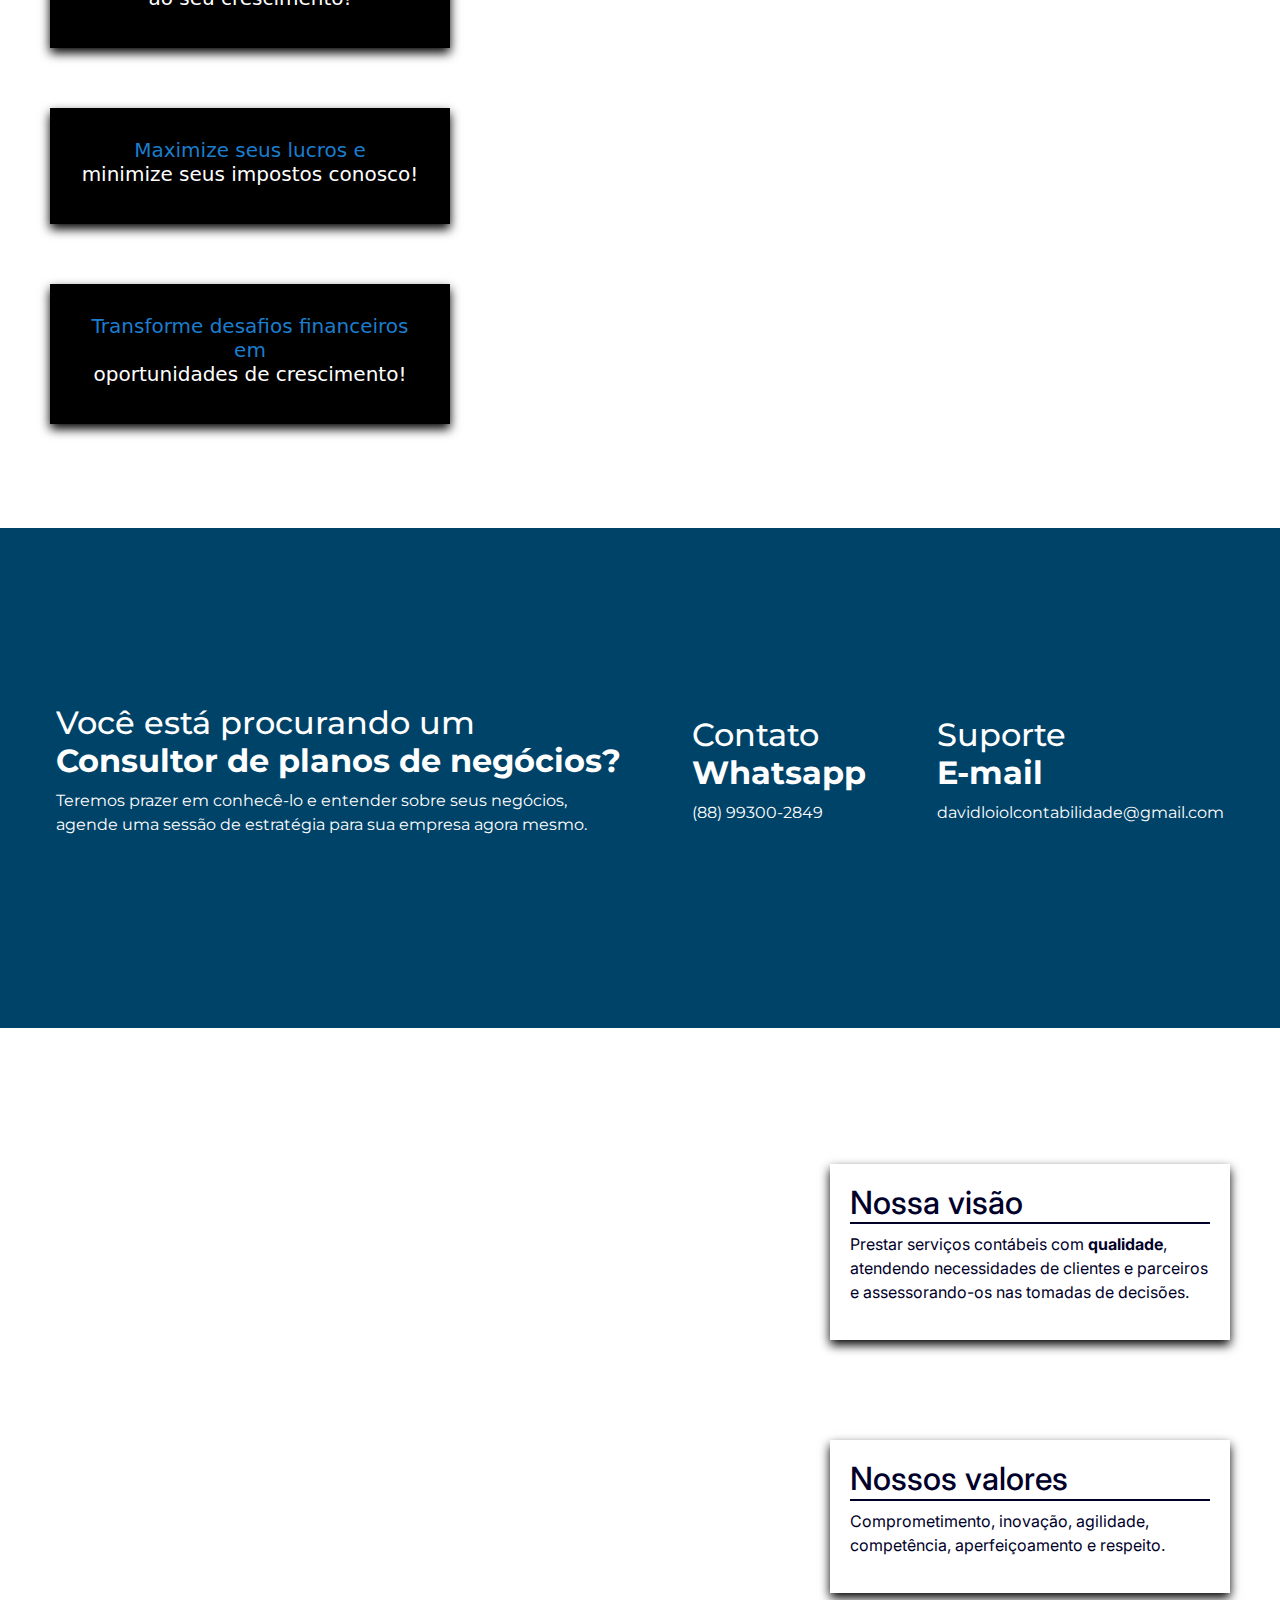
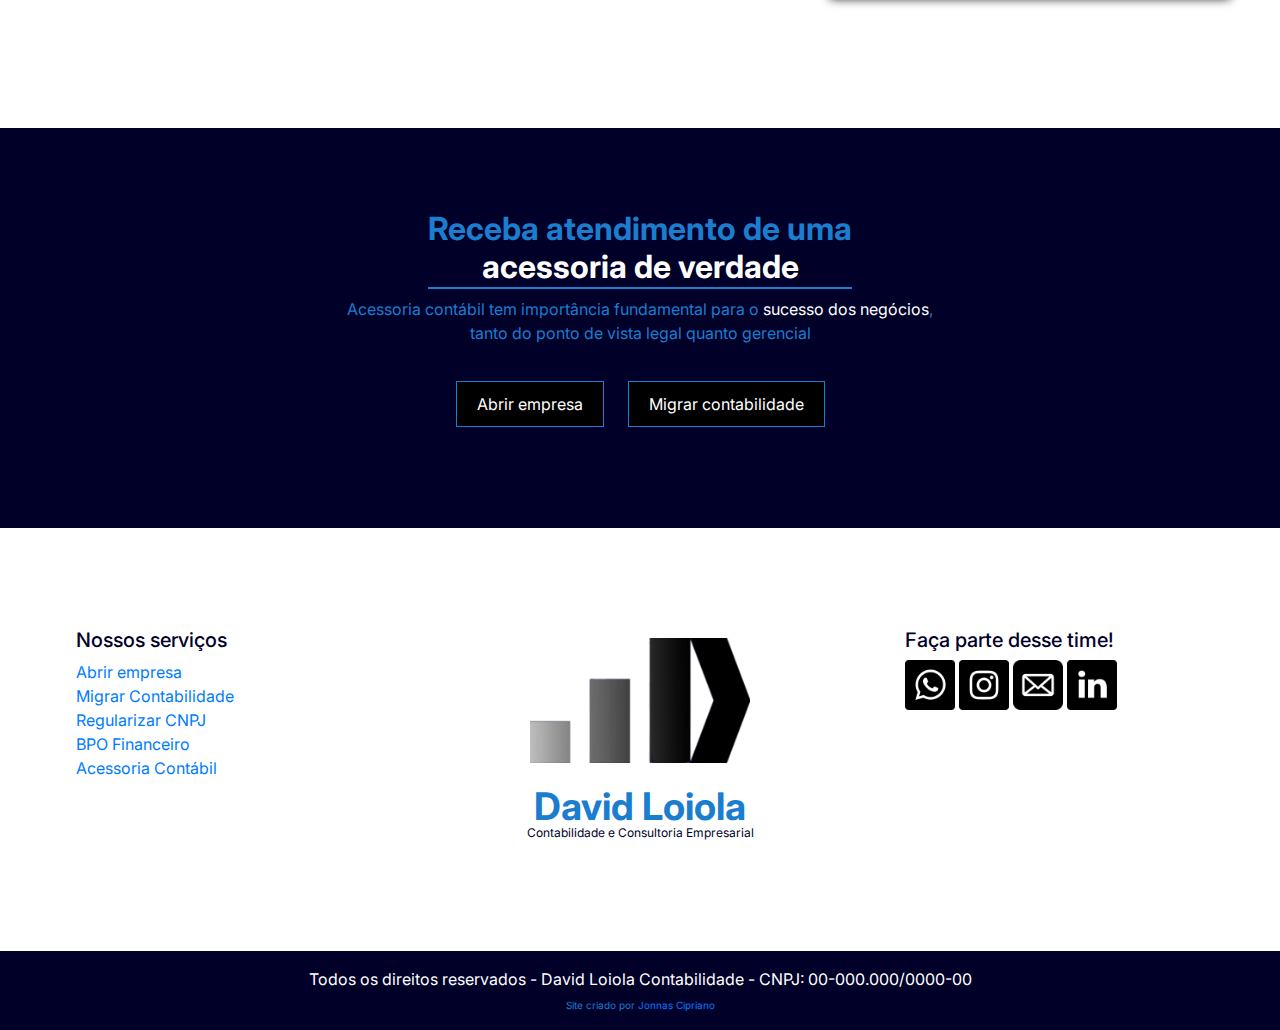
==== commit 7b8f6b7d: "corrigido problema de responsividade" ====
--- a/index.html
+++ b/index.html
@@ -8,9 +8,9 @@
     <link rel="stylesheet" href="css/bootstrap-grid.css">
     <link rel="stylesheet" href="css/bootstrap-reboot.css">
     <link rel="stylesheet" href="css/bootstrap.css">
+    <link rel="stylesheet" href="css/style.css">
     <link rel="stylesheet" href="css/mediamin576.css">
     <link rel="stylesheet" href="css/mediamax576.css">
-    <link rel="stylesheet" href="css/style.css">
     <title>David Loiola Contabilidade</title>
 </head>
 
@@ -305,7 +305,7 @@
         <img src="assets/icons/only-icon.ico" alt="">
         <div class="name-logo-footer">
           <p style="font-size: 38px; font-weight: bold; color: var(--cor3);">David Loiola</p>
-          <p style="font-size: 12px;">Contabilidade e Consultoria Empresarial</p>
+          <p style="font-size: 12px; line-height: 2; margin-top: -30px;">Contabilidade e Consultoria Empresarial</p>
         </div>
       </div>
       <ul>
@@ -319,7 +319,7 @@
         <!-- <li><a href=""><img src="assets/icons/linkedin-black.png" alt="linkedin"></a></li> -->
       </ul>
     </div>
-    <p class="footer-copy">Todos os direitos reservados - David Loiola Contabilidade - CNPJ: 00-000.000/0000-00</p>
+    <p class="footer-copy">Todos os direitos reservados - David Loiola Contabilidade - CNPJ: 00-000.000/0000-00<br><span id="copy-site">Site criado por <a href="">Jonnas Cipriano</a></span></p>
   </footer>
 
   
--- a/css/style.css
+++ b/css/style.css
@@ -150,6 +150,7 @@
     flex-direction: row;
     flex-wrap: wrap;
     justify-content: center;
+    border-bottom: 1px solid var(--cor3);
 
 }
 
@@ -315,6 +316,7 @@
 
 }
 
+
 section#vis-val{
     width: 100%;
     height: 700px;
@@ -424,9 +426,8 @@
 
     & .name-logo-footer{
         flex-direction: column;
-        line-height: 0.5;
-        
-    }
+    }
+
 
     & ul {
         padding: 0;
@@ -449,6 +450,11 @@
         border-top: 1px solid var(--cor1);
         margin-bottom: 0;
         padding: 15px;
+    }
+
+    & span#copy-site{
+        font-size: 10px;
+        color: var(--cor3);
     }
 }
 
--- a/css/mediamax576.css
+++ b/css/mediamax576.css
@@ -1,19 +1,29 @@
 @media screen and (max-width: 576px) {
 
-    section#aces-cres{
+  section#nossos-servicos{
+    margin-top: 100px;
+  }
+  section#cont-home {
+    height: 600px;
+    justify-content: start;
 
-        background-position: center 300px;
+    & div{
+        padding-right: 10px;
+    }
+  }
+  section#aces-cres {
+    background-position: center center;
 
-          & div{
-            width: 80%;
-            margin: auto auto;
-          }
-      }
-    
+    & div {
+      width: 80%;
+      margin: auto auto;
+    }
+  }
 
-    #ft-d{
-      flex-direction: column;
-      text-align: center;
-    }
 
-}+
+  #ft-d {
+    flex-direction: column;
+    text-align: center;
+  }
+}
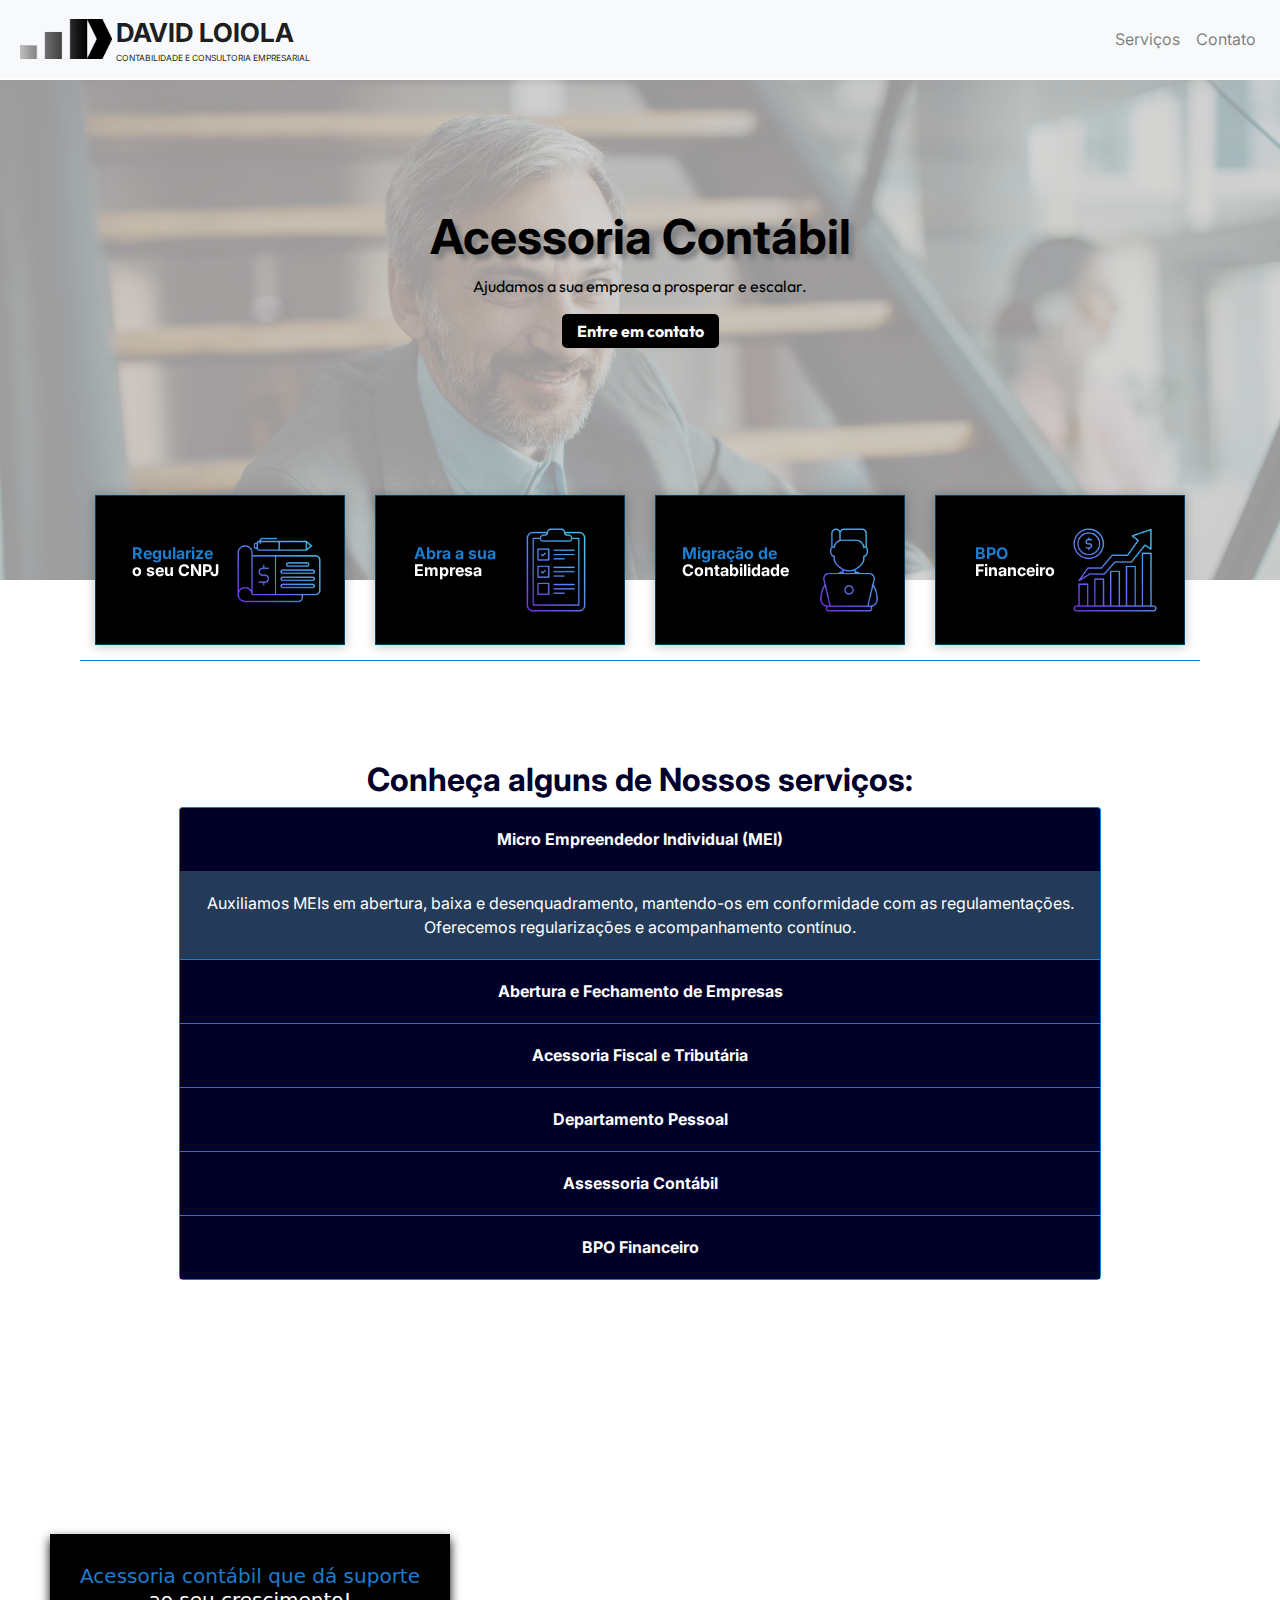
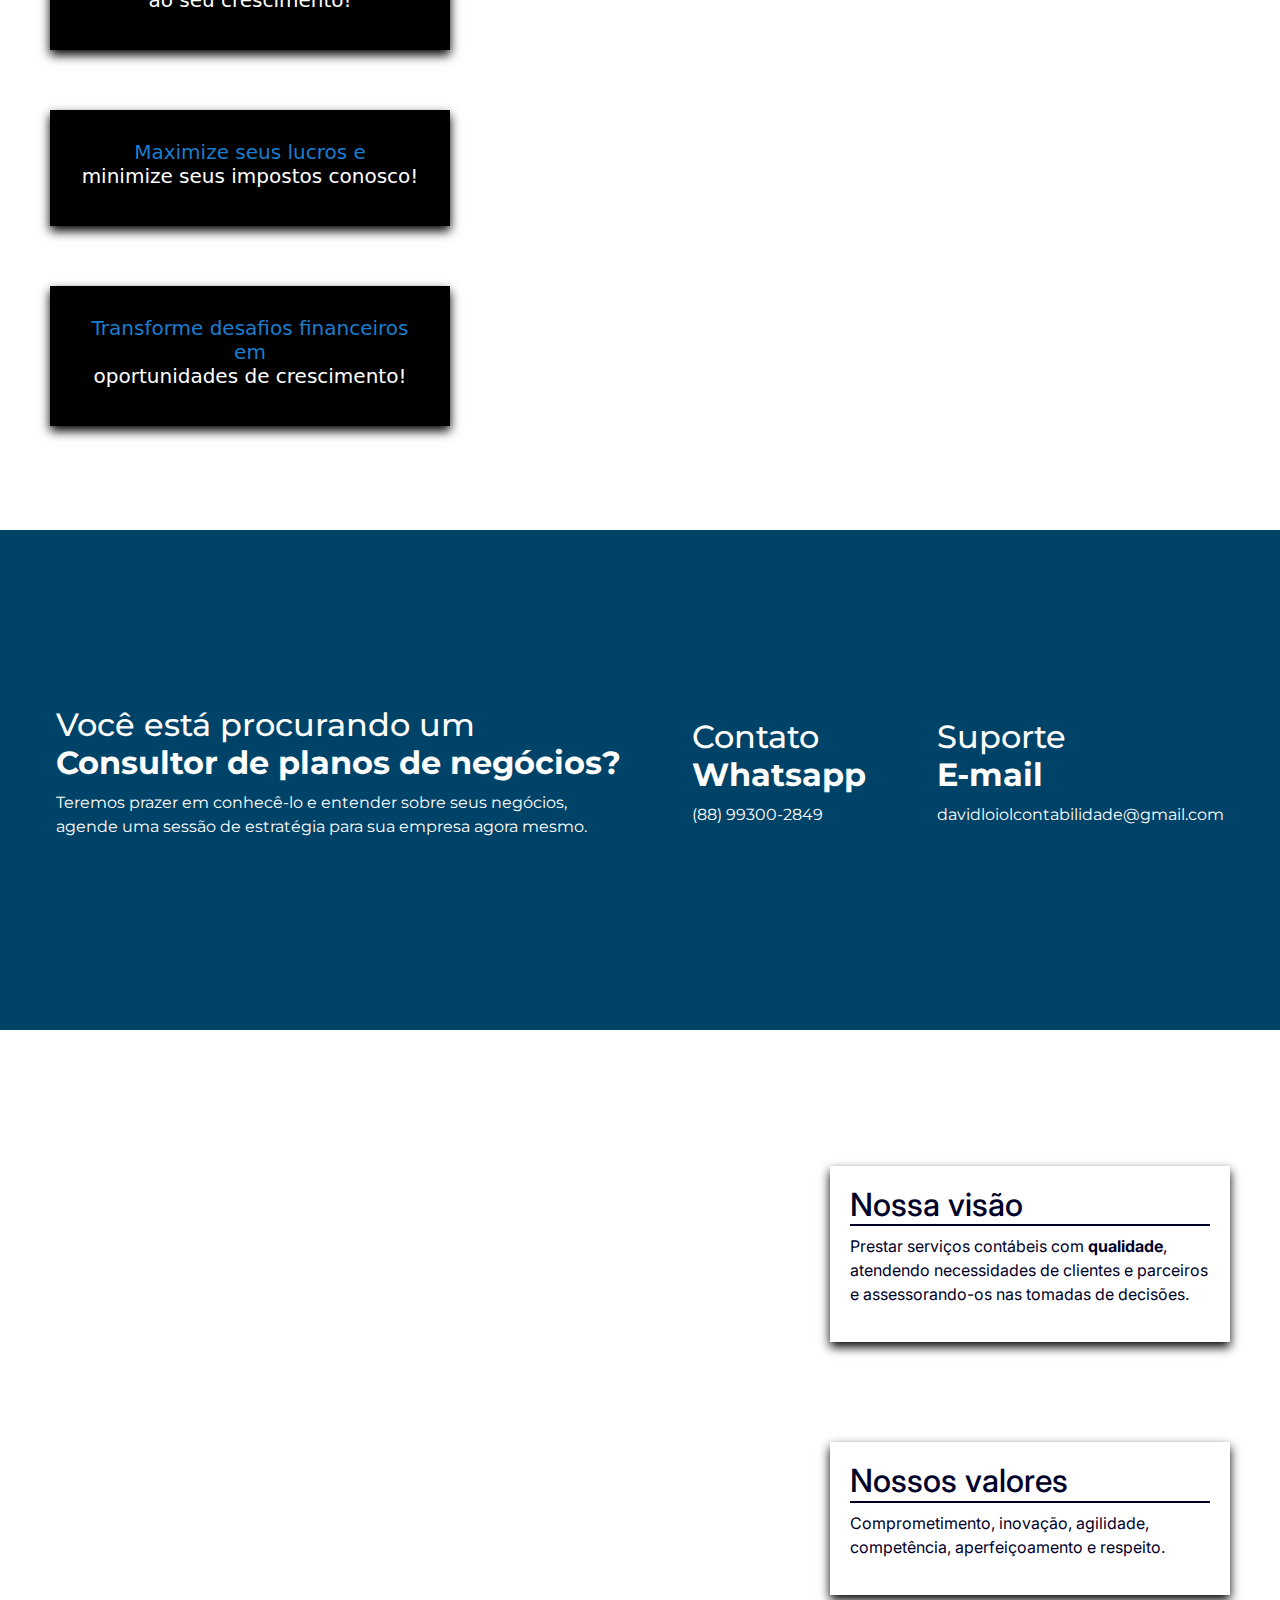
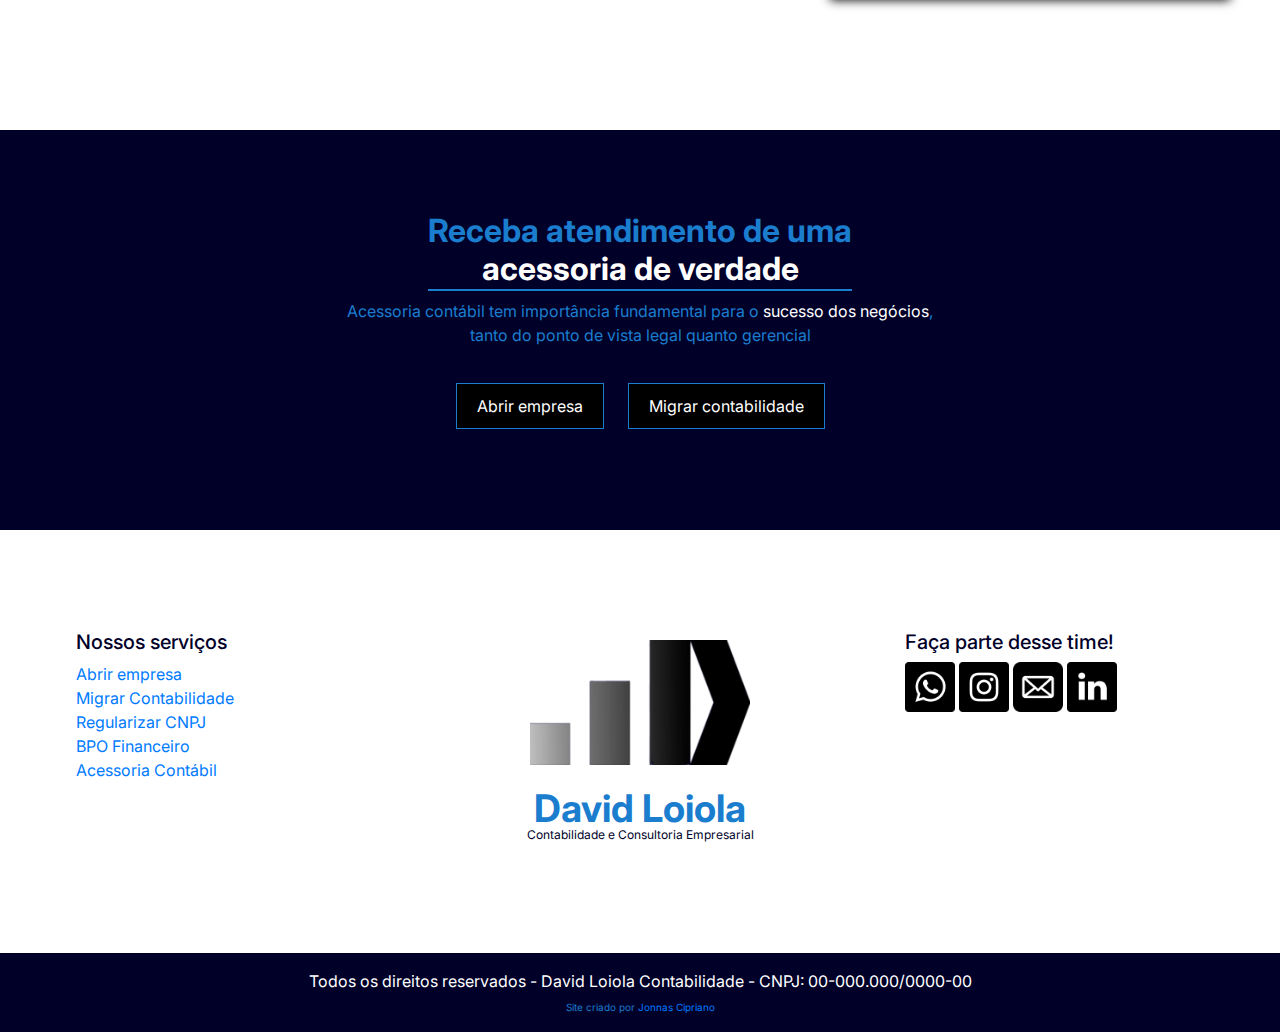
==== commit a61e69ba: "adicionado o header como fixed" ====
--- a/index.html
+++ b/index.html
@@ -47,7 +47,7 @@
   </header>
 
   <main>
-    <section>
+    <section id="carrosel">
         <div id="carouselExampleSlidesOnly" class="carousel slide carousel-fade" data-ride="carousel">
           <div class="carousel-inner bv-img">
             <div class="carousel-item active">
--- a/css/style.css
+++ b/css/style.css
@@ -22,6 +22,16 @@
 body{
     font-family: 'Inter';
     color: var(--cor1);
+}
+
+header{
+    position: fixed;
+    top: 0px;
+    width: 100%;
+    z-index: 2;
+    /* padding: 0 0 100px 0;
+    margin: 0 0 100px 0; */
+    /* border: 1px solid red; */
 }
 
 ul li{
@@ -59,6 +69,10 @@
     top: 15%;
 }
 
+section#carrosel{
+    margin-top: 80px;
+    /* border: 1px solid blue; */
+}
 
 div.carousel-caption {
     background-color: rgba(199, 199, 199, 0.774);
@@ -70,7 +84,7 @@
     /* top: 50%;
     left: 50%;
     transform: translate(-50%, -50%); */
-    z-index: 10;
+    z-index: 1;
     /* padding: 20px; */
     color: #fff;
     text-align: center;
@@ -79,7 +93,6 @@
     flex-direction: column;
     align-items: center;
     justify-content: center;
-    
 
 }
 
--- a/css/mediamax576.css
+++ b/css/mediamax576.css
@@ -1,5 +1,10 @@
 @media screen and (max-width: 576px) {
 
+
+
+  section#carrosel{
+    margin-top: 120px
+  }
   section#nossos-servicos{
     margin-top: 100px;
   }
@@ -27,3 +32,9 @@
     text-align: center;
   }
 }
+
+@media screen and (min-width: 420px) {
+  section#carrosel{
+    margin-top: 80px
+  }
+}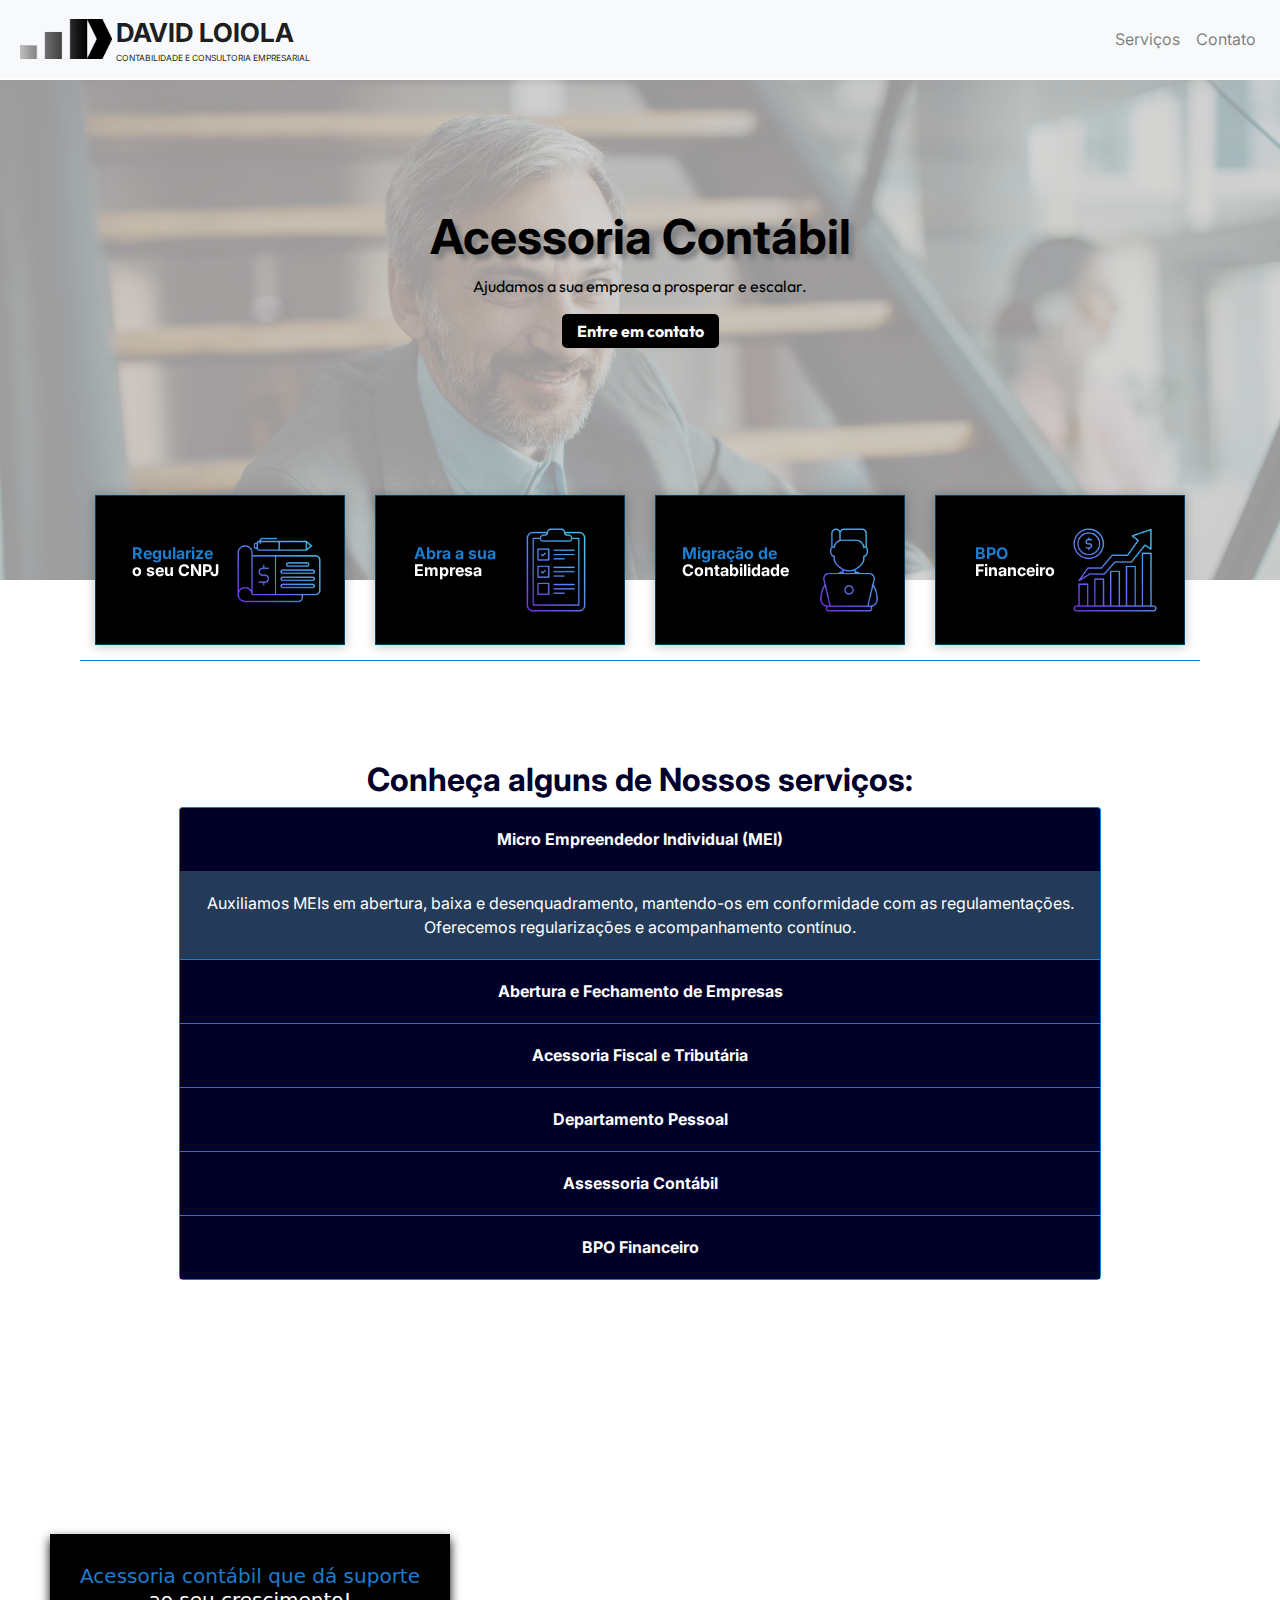
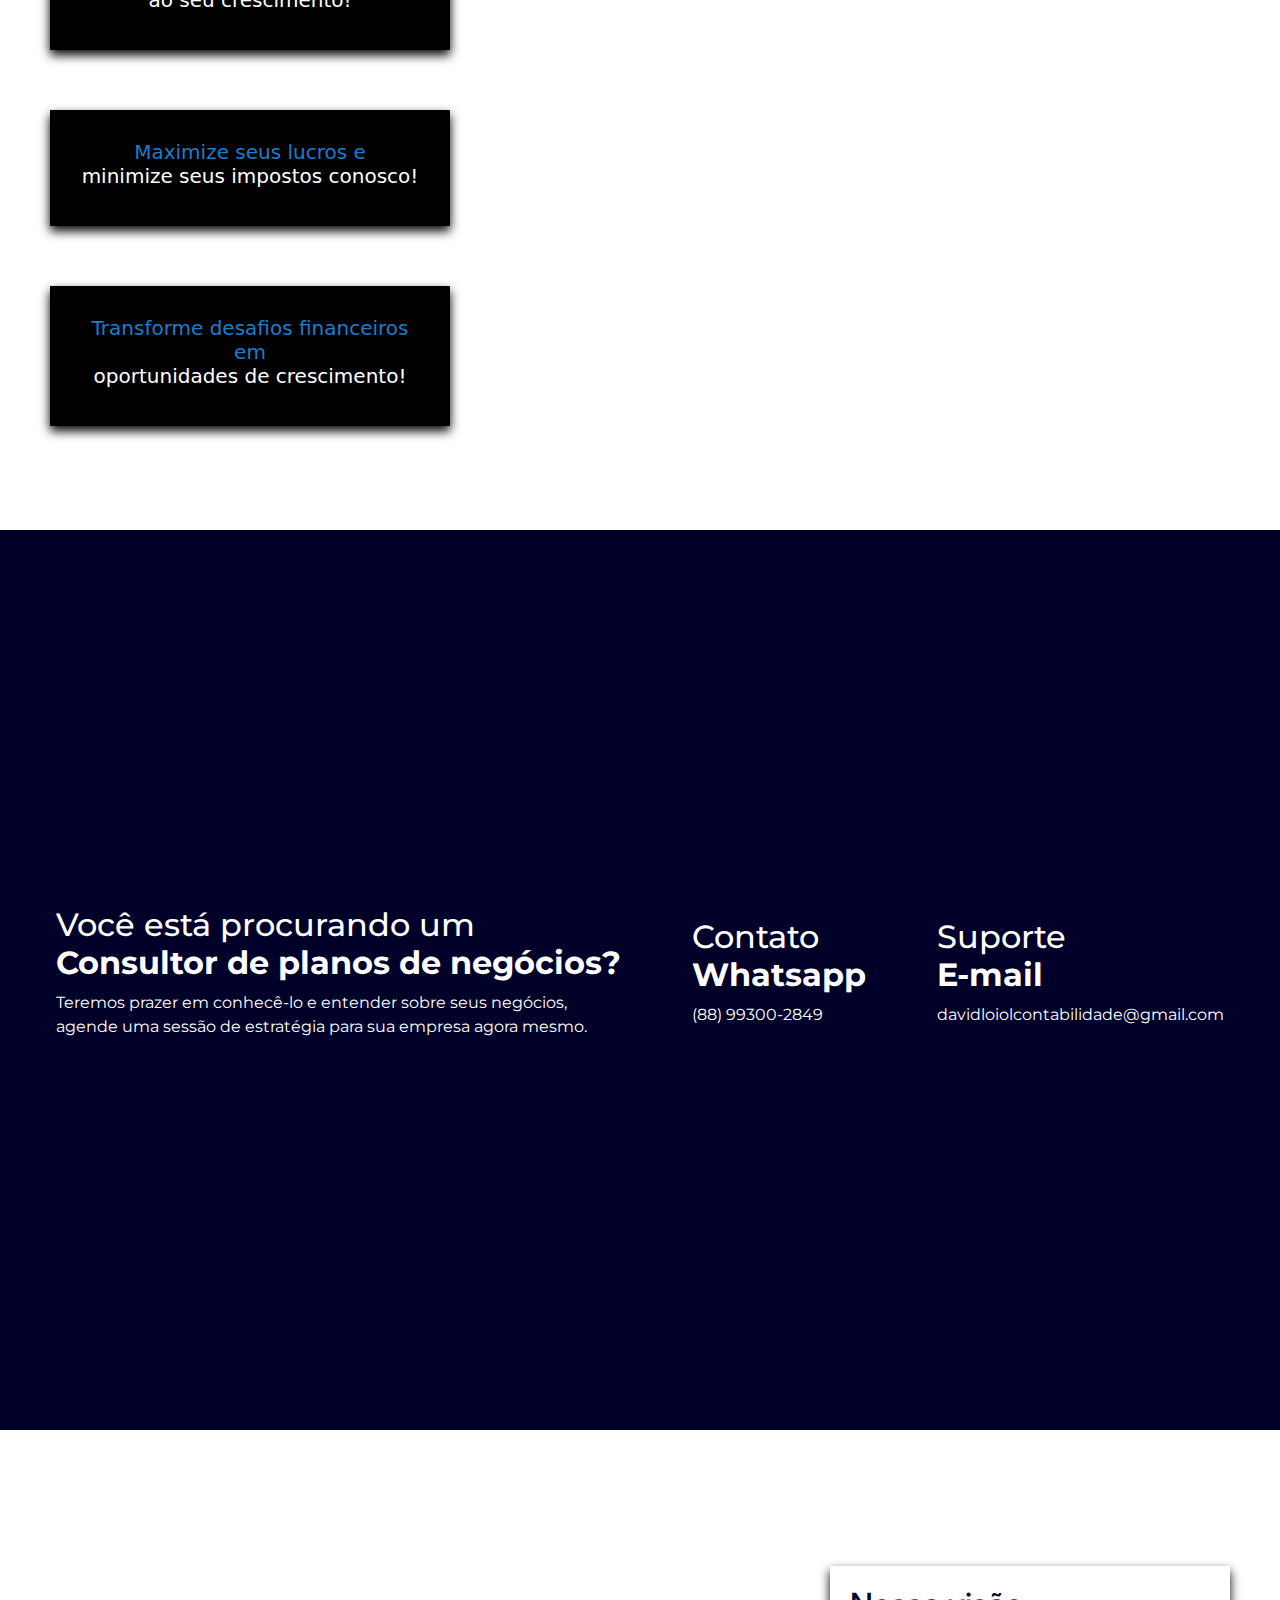
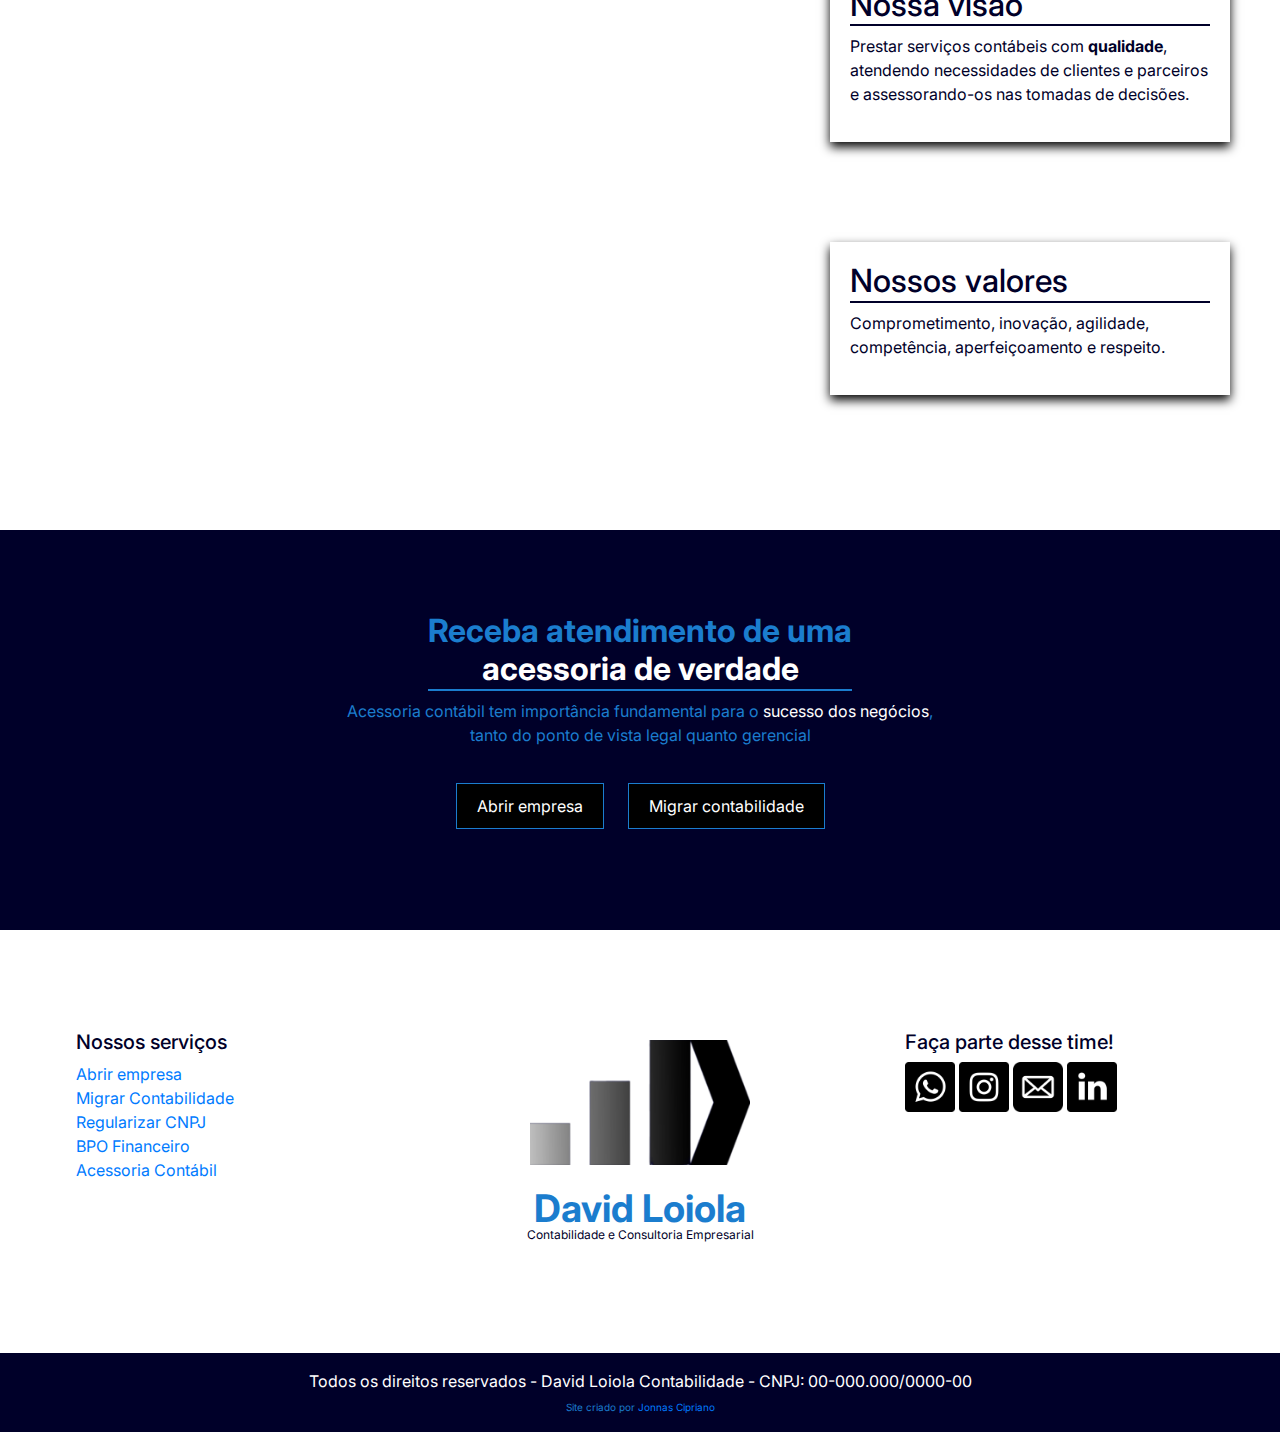
==== commit 0c18e12d: "adicionei a página servicos.html e contato.html" ====
--- a/index.html
+++ b/index.html
@@ -1,230 +1,244 @@
 <!DOCTYPE html>
 <html lang="pt-br">
+
 <head>
-    <meta charset="UTF-8">
-    <meta name="viewport" content="width=device-width, initial-scale=1.0">
-    <link rel="shortcut icon" href="assets/imagens/only-icon-2.png" type="image/x-icon">
-    <!-- <link rel="stylesheet" href="https://stackpath.bootstrapcdn.com/bootstrap/4.1.3/css/bootstrap.min.css" integrity="sha384-MCw98/SFnGE8fJT3GXwEOngsV7Zt27NXFoaoApmYm81iuXoPkFOJwJ8ERdknLPMO" crossorigin="anonymous"> -->
-    <link rel="stylesheet" href="css/bootstrap-grid.css">
-    <link rel="stylesheet" href="css/bootstrap-reboot.css">
-    <link rel="stylesheet" href="css/bootstrap.css">
-    <link rel="stylesheet" href="css/style.css">
-    <link rel="stylesheet" href="css/mediamin576.css">
-    <link rel="stylesheet" href="css/mediamax576.css">
-    <title>David Loiola Contabilidade</title>
+  <meta charset="UTF-8">
+  <meta name="viewport" content="width=device-width, initial-scale=1.0">
+  <link rel="shortcut icon" href="assets/imagens/only-icon-2.png" type="image/x-icon">
+  <!-- <link rel="stylesheet" href="https://stackpath.bootstrapcdn.com/bootstrap/4.1.3/css/bootstrap.min.css" integrity="sha384-MCw98/SFnGE8fJT3GXwEOngsV7Zt27NXFoaoApmYm81iuXoPkFOJwJ8ERdknLPMO" crossorigin="anonymous"> -->
+  <link rel="stylesheet" href="css/bootstrap-grid.css">
+  <link rel="stylesheet" href="css/bootstrap-reboot.css">
+  <link rel="stylesheet" href="css/bootstrap.css">
+  <link rel="stylesheet" href="css/style.css">
+  <link rel="stylesheet" href="css/mediamin576.css">
+  <link rel="stylesheet" href="css/mediamax576.css">
+  <title>David Loiola Contabilidade</title>
 </head>
 
 <body>
 
   <header>
-        <nav class="navbar navbar-expand-sm navbar-light bg-light flex-row justify-content-center">
-
-              <a class="navbar-brand d-flex" href="#">
-                  <img src="assets/icons/only-icon.ico" alt="Logo" width="100" height="40" class="px-1 m-auto">
-                  <div class="text-uppercase">
-                      <p class="p-0 m-0 font-weight-bold" style="font-size: 26px;">David Loiola</p>
-                      <p class="p-0 m-0" style="font-size: 8.5px;">Contabilidade e Consultoria Empresarial</p>
-                  </div>
-              </a>
-
-
-            <button class="navbar-toggler" type="button" data-toggle="collapse" data-target="#navbarNav" aria-controls="navbarNav" aria-expanded="false" aria-label="Alterna navegação">
-              <span class="navbar-toggler-icon"></span>
-            </button>
-
-            <div class="collapse navbar-collapse text-center" id="navbarNav">
-              <ul class="navbar-nav">
-                <li class="nav-item">
-                  <a class="nav-link" href="#">Serviços</a>
-                </li>
-                <li class="nav-item">
-                  <a class="nav-link" href="#">Contato</a>
-                </li>
-              </ul>
-            </div>
-
-          </nav>
+    <nav class="navbar navbar-expand-sm navbar-light bg-light flex-row justify-content-center">
+
+      <a class="navbar-brand d-flex" href="index.html">
+        <img src="assets/icons/only-icon.ico" alt="Logo" width="100" height="40" class="px-1 m-auto">
+        <div class="text-uppercase">
+          <p class="p-0 m-0 font-weight-bold" style="font-size: 26px;">David Loiola</p>
+          <p class="p-0 m-0" style="font-size: 8.5px;">Contabilidade e Consultoria Empresarial</p>
+        </div>
+      </a>
+
+
+      <button class="navbar-toggler" type="button" data-toggle="collapse" data-target="#navbarNav"
+        aria-controls="navbarNav" aria-expanded="false" aria-label="Alterna navegação">
+        <span class="navbar-toggler-icon"></span>
+      </button>
+
+      <div class="collapse navbar-collapse text-center" id="navbarNav">
+        <ul class="navbar-nav">
+          <li class="nav-item">
+            <a class="nav-link" href="servicos.html">Serviços</a>
+          </li>
+          <li class="nav-item">
+            <a class="nav-link" href="contato.html">Contato</a>
+          </li>
+        </ul>
+      </div>
+
+    </nav>
   </header>
 
   <main>
     <section id="carrosel">
-        <div id="carouselExampleSlidesOnly" class="carousel slide carousel-fade" data-ride="carousel">
-          <div class="carousel-inner bv-img">
-            <div class="carousel-item active">
-              <img class="d-block w-100" src="assets/imagens/background-2.jpg" alt="Primeiro Slide">
-              <div class="carousel-caption">
-                <div class="top-screen">
-                  <h1>Acessoria Contábil</h1>
-                  <p>Ajudamos a sua empresa a prosperar e escalar.</p>
-                  <a href=""><button>Entre em contato</button></a>
-                </div>
+      <div id="carouselExampleSlidesOnly" class="carousel slide carousel-fade" data-ride="carousel">
+        <div class="carousel-inner bv-img">
+          <div class="carousel-item active">
+            <img class="d-block w-100" src="assets/imagens/background-2.jpg" alt="Primeiro Slide">
+            <div class="carousel-caption">
+              <div class="top-screen">
+                <h1>Acessoria Contábil</h1>
+                <p>Ajudamos a sua empresa a prosperar e escalar.</p>
+                <a href="https://wa.me/message/ELGWTPAYGTWRC1" target="_blank"><button>Entre em contato</button></a>
               </div>
             </div>
-            <div class="carousel-item">
-              <img class="d-block w-100" src="assets/imagens/background-4.jpg" alt="Segundo Slide">
-              <div class="carousel-caption">
-                <div class="top-screen">
-                  <h1>Acessoria Contábil</h1>
-                  <p>Ajudamos a sua empresa a prosperar e escalar.</p>
-                  <a href=""><button>Entre em contato</button></a>
-                </div>
+          </div>
+          <div class="carousel-item">
+            <img class="d-block w-100" src="assets/imagens/background-4.jpg" alt="Segundo Slide">
+            <div class="carousel-caption">
+              <div class="top-screen">
+                <h1>Acessoria Contábil</h1>
+                <p>Ajudamos a sua empresa a prosperar e escalar.</p>
+                <a href="https://wa.me/message/ELGWTPAYGTWRC1" target="_blank"><button>Entre em contato</button></a>
               </div>
             </div>
-            <div class="carousel-item">
-              <img class="d-block w-100" src="assets/imagens/background-5.jpg" alt="Terceiro Slide">
-              <div class="carousel-caption">
-                <div class="top-screen">
-                  <h1>Acessoria Contábil</h1>
-                  <p>Ajudamos a sua empresa a prosperar e escalar.</p>
-                  <a href=""><button>Entre em contato</button></a>
-                </div>
+          </div>
+          <div class="carousel-item">
+            <img class="d-block w-100" src="assets/imagens/background-5.jpg" alt="Terceiro Slide">
+            <div class="carousel-caption">
+              <div class="top-screen">
+                <h1>Acessoria Contábil</h1>
+                <p>Ajudamos a sua empresa a prosperar e escalar.</p>
+                <a href="https://wa.me/message/ELGWTPAYGTWRC1" target="_blank"><button>Entre em contato</button></a>
               </div>
             </div>
           </div>
+        </div>
     </section>
 
     <section id="negocios" class="init-hidden-main">
-        <!-- <div id="negocios-hd">
+      <!-- <div id="negocios-hd">
           <h3>O seu negócio começa aqui!</h3>
           <p>Somos o parceiro ideal para<br><b>qualquer tipo de negócio</b></p>
         </div> -->
-        <div id="tipos-negocios">
-
-          <a href="">
-            <div class="cx-neg">
-              <p><span>Regularize</span><br>o seu CNPJ</p>
-              <img src="assets/icons/verifica.png" alt="">
-            </div>
-          </a>
-
-          <a href="">
-            <div class="cx-neg">
-              <p><span>Abra a sua</span><br>Empresa</p>
-              <img src="assets/icons/abrindo-empresa.png" alt="">
-            </div>
-          </a>
-
-          <a href="">
-            <div class="cx-neg">
-              <p><span>Migração de</span><br>Contabilidade</p>
-              <img src="assets/icons/migracao-contabilidade.png" alt="">
-            </div>
-          </a>
-
-          <a href="">
-            <div class="cx-neg">
-              <p><span>BPO</span><br>Financeiro</p>
-              <img src="assets/icons/bpo-financeiro-icon.png" alt="">
-            </div>
-          </a>
-
-        </div>
+      <div id="tipos-negocios">
+
+        <a href="">
+          <div class="cx-neg">
+            <p><span>Regularize</span><br>o seu CNPJ</p>
+            <img src="assets/icons/verifica.png" alt="">
+          </div>
+        </a>
+
+        <a href="">
+          <div class="cx-neg">
+            <p><span>Abra a sua</span><br>Empresa</p>
+            <img src="assets/icons/abrindo-empresa.png" alt="">
+          </div>
+        </a>
+
+        <a href="">
+          <div class="cx-neg">
+            <p><span>Migração de</span><br>Contabilidade</p>
+            <img src="assets/icons/migracao-contabilidade.png" alt="">
+          </div>
+        </a>
+
+        <a href="">
+          <div class="cx-neg">
+            <p><span>BPO</span><br>Financeiro</p>
+            <img src="assets/icons/bpo-financeiro-icon.png" alt="">
+          </div>
+        </a>
+
+      </div>
     </section>
 
     <section id="nossos-servicos">
-        <div>
-          <h2>Conheça alguns de Nossos serviços:</h2>
-        </div>
-
-        <div class="accordion" id="accordionExample">
-
-          <!-- 1 -->
-          <div class="card">
-            <div class="card-header" id="headingOne">
-              <h5 class="mb-0">
-                <button class="btn btn-link" type="button" data-toggle="collapse" data-target="#collapseOne" aria-expanded="true" aria-controls="collapseOne">
-                  Micro Empreendedor Individual (MEI)
-                </button>
-              </h5>
-            </div>
-        
-            <div id="collapseOne" class="collapse show" aria-labelledby="headingOne" data-parent="#accordionExample">
-              <div class="card-body">
-                Auxiliamos MEIs em abertura, baixa e desenquadramento, mantendo-os em conformidade com as regulamentações. Oferecemos regularizações e acompanhamento contínuo.
-              </div>
-            </div>
-          </div>
-
-          <!-- 2 -->
-          <div class="card">
-            <div class="card-header" id="headingTwo">
-              <h5 class="mb-0">
-                <button class="btn btn-link collapsed" type="button" data-toggle="collapse" data-target="#collapseTwo" aria-expanded="false" aria-controls="collapseTwo">
-                  Abertura e Fechamento de Empresas
-                </button>
-              </h5>
-            </div>
-            <div id="collapseTwo" class="collapse" aria-labelledby="headingTwo" data-parent="#accordionExample">
-              <div class="card-body">
-                Cuidamos dos processos, desde a abertura até o fechamento, em conformidade com a legislação. Garantimos que todos os detalhes sejam tratados de forma eficiente.
-              </div>
-            </div>
-          </div>
-
-          <!-- 3 -->
-          <div class="card">
-            <div class="card-header" id="headingThree">
-              <h5 class="mb-0">
-                <button class="btn btn-link collapsed" type="button" data-toggle="collapse" data-target="#collapseThree" aria-expanded="false" aria-controls="collapseThree">
-                  Acessoria Fiscal e Tributária
-                </button>
-              </h5>
-            </div>
-            <div id="collapseThree" class="collapse" aria-labelledby="headingThree" data-parent="#accordionExample">
-              <div class="card-body">
-                Ajudamos clientes a entender e minimizar a carga tributária, em conformidade com a legislação fiscal. Oferecemos assistência na escolha do regime tributário mais adequado.
-              </div>
-            </div>
-          </div>
-
-          <!-- 4 -->
-          <div class="card">
-            <div class="card-header" id="headingFour">
-              <h5 class="mb-0">
-                <button class="btn btn-link collapsed" type="button" data-toggle="collapse" data-target="#collapseFour" aria-expanded="false" aria-controls="collapseFour">
-                  Departamento Pessoal
-                </button>
-              </h5>
-            </div>
-            <div id="collapseFour" class="collapse" aria-labelledby="headingFour" data-parent="#accordionExample">
-              <div class="card-body">
-                Gerenciamos todos os aspectos relacionados aos funcionários, incluindo a folha de pagamento e os benefícios, para que os clientes se concentrem em seus negócios.
-              </div>
-            </div>
-          </div>
-
-          <!-- 5 -->
-          <div class="card">
-            <div class="card-header" id="headingFive">
-              <h5 class="mb-0">
-                <button class="btn btn-link collapsed" type="button" data-toggle="collapse" data-target="#collapseFive" aria-expanded="false" aria-controls="collapseFive">
-                  Assessoria Contábil
-                </button>
-              </h5>
-            </div>
-            <div id="collapseFive" class="collapse" aria-labelledby="headingFive" data-parent="#accordionExample">
-              <div class="card-body">
-                Oferecemos serviços contábeis abrangentes, incluindo preparação de demonstrações financeiras e manutenção de livros contábeis. Nossos serviços contábeis são muito utilizados em processos de licitação.
-              </div>
-            </div>
-          </div>
-
-          <!-- 6 -->
-          <div class="card">
-            <div class="card-header" id="headingSix">
-              <h5 class="mb-0">
-                <button class="btn btn-link collapsed" type="button" data-toggle="collapse" data-target="#collapseSix" aria-expanded="false" aria-controls="collapseSix">
-                  BPO Financeiro
-                </button>
-              </h5>
-            </div>
-            <div id="collapseSix" class="collapse" aria-labelledby="headingSix" data-parent="#accordionExample">
-              <div class="card-body">
-                Terceirizamos funções financeiras, como contas a pagar e a receber, para que os clientes foquem em seus negócios. Garantimos uma operação financeira eficiente e em conformidade com as normas e regulamentações.
-              </div>
-            </div>
-          </div>
-        </div>
+      <div>
+        <h2>Conheça alguns de Nossos serviços:</h2>
+      </div>
+
+      <div class="accordion" id="accordionExample">
+
+        <!-- 1 -->
+        <div class="card">
+          <div class="card-header" id="headingOne">
+            <h5 class="mb-0">
+              <button class="btn btn-link" type="button" data-toggle="collapse" data-target="#collapseOne"
+                aria-expanded="true" aria-controls="collapseOne">
+                Micro Empreendedor Individual (MEI)
+              </button>
+            </h5>
+          </div>
+
+          <div id="collapseOne" class="collapse show" aria-labelledby="headingOne" data-parent="#accordionExample">
+            <div class="card-body">
+              Auxiliamos MEIs em abertura, baixa e desenquadramento, mantendo-os em conformidade com as regulamentações.
+              Oferecemos regularizações e acompanhamento contínuo.
+            </div>
+          </div>
+        </div>
+
+        <!-- 2 -->
+        <div class="card">
+          <div class="card-header" id="headingTwo">
+            <h5 class="mb-0">
+              <button class="btn btn-link collapsed" type="button" data-toggle="collapse" data-target="#collapseTwo"
+                aria-expanded="false" aria-controls="collapseTwo">
+                Abertura e Fechamento de Empresas
+              </button>
+            </h5>
+          </div>
+          <div id="collapseTwo" class="collapse" aria-labelledby="headingTwo" data-parent="#accordionExample">
+            <div class="card-body">
+              Cuidamos dos processos, desde a abertura até o fechamento, em conformidade com a legislação. Garantimos
+              que todos os detalhes sejam tratados de forma eficiente.
+            </div>
+          </div>
+        </div>
+
+        <!-- 3 -->
+        <div class="card">
+          <div class="card-header" id="headingThree">
+            <h5 class="mb-0">
+              <button class="btn btn-link collapsed" type="button" data-toggle="collapse" data-target="#collapseThree"
+                aria-expanded="false" aria-controls="collapseThree">
+                Acessoria Fiscal e Tributária
+              </button>
+            </h5>
+          </div>
+          <div id="collapseThree" class="collapse" aria-labelledby="headingThree" data-parent="#accordionExample">
+            <div class="card-body">
+              Ajudamos clientes a entender e minimizar a carga tributária, em conformidade com a legislação fiscal.
+              Oferecemos assistência na escolha do regime tributário mais adequado.
+            </div>
+          </div>
+        </div>
+
+        <!-- 4 -->
+        <div class="card">
+          <div class="card-header" id="headingFour">
+            <h5 class="mb-0">
+              <button class="btn btn-link collapsed" type="button" data-toggle="collapse" data-target="#collapseFour"
+                aria-expanded="false" aria-controls="collapseFour">
+                Departamento Pessoal
+              </button>
+            </h5>
+          </div>
+          <div id="collapseFour" class="collapse" aria-labelledby="headingFour" data-parent="#accordionExample">
+            <div class="card-body">
+              Gerenciamos todos os aspectos relacionados aos funcionários, incluindo a folha de pagamento e os
+              benefícios, para que os clientes se concentrem em seus negócios.
+            </div>
+          </div>
+        </div>
+
+        <!-- 5 -->
+        <div class="card">
+          <div class="card-header" id="headingFive">
+            <h5 class="mb-0">
+              <button class="btn btn-link collapsed" type="button" data-toggle="collapse" data-target="#collapseFive"
+                aria-expanded="false" aria-controls="collapseFive">
+                Assessoria Contábil
+              </button>
+            </h5>
+          </div>
+          <div id="collapseFive" class="collapse" aria-labelledby="headingFive" data-parent="#accordionExample">
+            <div class="card-body">
+              Oferecemos serviços contábeis abrangentes, incluindo preparação de demonstrações financeiras e manutenção
+              de livros contábeis. Nossos serviços contábeis são muito utilizados em processos de licitação.
+            </div>
+          </div>
+        </div>
+
+        <!-- 6 -->
+        <div class="card">
+          <div class="card-header" id="headingSix">
+            <h5 class="mb-0">
+              <button class="btn btn-link collapsed" type="button" data-toggle="collapse" data-target="#collapseSix"
+                aria-expanded="false" aria-controls="collapseSix">
+                BPO Financeiro
+              </button>
+            </h5>
+          </div>
+          <div id="collapseSix" class="collapse" aria-labelledby="headingSix" data-parent="#accordionExample">
+            <div class="card-body">
+              Terceirizamos funções financeiras, como contas a pagar e a receber, para que os clientes foquem em seus
+              negócios. Garantimos uma operação financeira eficiente e em conformidade com as normas e regulamentações.
+            </div>
+          </div>
+        </div>
+      </div>
     </section>
 
     <section class="init-hidden bg-opacity" id="aces-cres">
@@ -245,14 +259,15 @@
         <h2>
           Você está procurando um <br><span>Consultor de planos de negócios?</span>
         </h2>
-        <p>Teremos prazer em conhecê-lo e entender sobre seus negócios, <br>agende uma sessão de estratégia para sua empresa agora mesmo.</p>
+        <p>Teremos prazer em conhecê-lo e entender sobre seus negócios, <br>agende uma sessão de estratégia para sua
+          empresa agora mesmo.</p>
       </div>
 
       <div>
         <h2>
           Contato<br><span>Whatsapp</span>
         </h2>
-        <a href="">
+        <a href="https://wa.me/message/ELGWTPAYGTWRC1" target="_blank">
           <p>(88) 99300-2849</p>
         </a>
       </div>
@@ -261,26 +276,28 @@
         <h2>
           Suporte<br><span>E-mail</span>
         </h2>
-        <a href="">
+        <a href="davidloiolacontabilidade@gmail.com" target="_blank">
           <p>davidloiolcontabilidade@gmail.com</p>
         </a>
       </div>
     </section>
 
     <section id="vis-val">
-        <div class="visao cx-vis-val">
-          <h2>Nossa visão</h2>
-          <p>Prestar serviços contábeis com <span>qualidade</span>, atendendo necessidades de clientes e parceiros e assessorando-os nas tomadas de decisões.</p>
-        </div>
-        <div class="valores cx-vis-val">
-          <h2>Nossos valores</h2>
-          <p>Comprometimento, inovação, agilidade, competência, aperfeiçoamento e respeito.</p>
-        </div>
+      <div class="visao cx-vis-val">
+        <h2>Nossa visão</h2>
+        <p>Prestar serviços contábeis com <span>qualidade</span>, atendendo necessidades de clientes e parceiros e
+          assessorando-os nas tomadas de decisões.</p>
+      </div>
+      <div class="valores cx-vis-val">
+        <h2>Nossos valores</h2>
+        <p>Comprometimento, inovação, agilidade, competência, aperfeiçoamento e respeito.</p>
+      </div>
     </section>
 
     <section id="opc-atendimento">
       <h2>Receba atendimento de uma <br><span>acessoria de verdade</span></h2>
-      <p>Acessoria contábil tem importância fundamental para o <span>sucesso dos negócios</span>, <br>tanto do ponto de vista legal quanto gerencial</p>
+      <p>Acessoria contábil tem importância fundamental para o <span>sucesso dos negócios</span>, <br>tanto do ponto de
+        vista legal quanto gerencial</p>
       <div>
         <button><a href="">Abrir empresa</a></button>
         <button><a href="">Migrar contabilidade</a></button>
@@ -310,51 +327,64 @@
       </div>
       <ul>
         <h5>Faça parte desse time!</h5>
-        <li><a href=""><img src="assets/icons/whatsapp-black.png" alt="whatsapp"></a>
-          <a href=""><img src="assets/icons/instagram-black.png" alt="instagram"></a>
-          <a href=""><img src="assets/icons/e-mail-black.png" alt="e-mail"></a>
-          <a href=""><img src="assets/icons/linkedin-black.png" alt="linkedin"></a></li>
+        <li>
+          <a href="https://wa.me/message/ELGWTPAYGTWRC1" target="_blank"><img src="assets/icons/whatsapp-black.png"
+              alt="whatsapp"></a>
+          <a href="https://instagram.com/davidloiola_" target="_blank"><img src="assets/icons/instagram-black.png"
+              alt="instagram"></a>
+          <a href="davidloiolacontabilidade@gmail.com" target="_blank"><img src="assets/icons/e-mail-black.png"
+              alt="e-mail"></a>
+          <a href="https://www.linkedin.com/in/davidloiola/" target="_blank"><img src="assets/icons/linkedin-black.png"
+              alt="linkedin"></a>
+        </li>
         <!-- <li><a href=""><img src="assets/icons/instagram-black.png" alt="instagram"></a></li> -->
         <!-- <li><a href=""><img src="assets/icons/e-mail-black.png" alt="e-mail"></a></li> -->
         <!-- <li><a href=""><img src="assets/icons/linkedin-black.png" alt="linkedin"></a></li> -->
       </ul>
     </div>
-    <p class="footer-copy">Todos os direitos reservados - David Loiola Contabilidade - CNPJ: 00-000.000/0000-00<br><span id="copy-site">Site criado por <a href="">Jonnas Cipriano</a></span></p>
+    <p class="footer-copy">Todos os direitos reservados - David Loiola Contabilidade - CNPJ: 00-000.000/0000-00<br><span
+        id="copy-site">Site criado por <a href="">Jonnas Cipriano</a></span></p>
   </footer>
 
-  
-  <script src="https://code.jquery.com/jquery-3.3.1.slim.min.js" integrity="sha384-q8i/X+965DzO0rT7abK41JStQIAqVgRVzpbzo5smXKp4YfRvH+8abtTE1Pi6jizo" crossorigin="anonymous"></script>
-  <script src="https://cdnjs.cloudflare.com/ajax/libs/popper.js/1.14.3/umd/popper.min.js" integrity="sha384-ZMP7rVo3mIykV+2+9J3UJ46jBk0WLaUAdn689aCwoqbBJiSnjAK/l8WvCWPIPm49" crossorigin="anonymous"></script>
-  <script src="https://stackpath.bootstrapcdn.com/bootstrap/4.1.3/js/bootstrap.min.js" integrity="sha384-ChfqqxuZUCnJSK3+MXmPNIyE6ZbWh2IMqE241rYiqJxyMiZ6OW/JmZQ5stwEULTy" crossorigin="anonymous"></script>
+
+  <script src="https://code.jquery.com/jquery-3.3.1.slim.min.js"
+    integrity="sha384-q8i/X+965DzO0rT7abK41JStQIAqVgRVzpbzo5smXKp4YfRvH+8abtTE1Pi6jizo"
+    crossorigin="anonymous"></script>
+  <script src="https://cdnjs.cloudflare.com/ajax/libs/popper.js/1.14.3/umd/popper.min.js"
+    integrity="sha384-ZMP7rVo3mIykV+2+9J3UJ46jBk0WLaUAdn689aCwoqbBJiSnjAK/l8WvCWPIPm49"
+    crossorigin="anonymous"></script>
+  <script src="https://stackpath.bootstrapcdn.com/bootstrap/4.1.3/js/bootstrap.min.js"
+    integrity="sha384-ChfqqxuZUCnJSK3+MXmPNIyE6ZbWh2IMqE241rYiqJxyMiZ6OW/JmZQ5stwEULTy"
+    crossorigin="anonymous"></script>
 
   <script>
-      const observer = new IntersectionObserver(entries => {
-        entries[0].target.classList.add('init-hidden-off')
-      }, {
-        threshold: 1
+    const observer = new IntersectionObserver(entries => {
+      entries[0].target.classList.add('init-hidden-off')
+    }, {
+      threshold: 1
+    })
+
+    Array.from(document.querySelectorAll('.init-hidden')).forEach(element => {
+      observer.observe(element)
+    })
+  </script>
+
+  <script>
+    const observer2 = new IntersectionObserver(entries => {
+
+      Array.from(entries).forEach(entry => {
+        if (entry.intersectionRatio >= 1) {
+          entry.target.classList.add('init-hidden-main-off')
+        }
       })
 
-      Array.from(document.querySelectorAll('.init-hidden')).forEach(element => {
-        observer.observe(element)
-      })
-  </script>
-
-  <script>
-      const observer2 = new IntersectionObserver(entries => {
-
-        Array.from(entries).forEach(entry => {
-          if(entry.intersectionRatio >=1){
-            entry.target.classList.add('init-hidden-main-off')
-          }
-        })
-
-      }, {
-        threshold: [0,.5,1]
-      })
-
-      Array.from(document.querySelectorAll('.init-hidden-main')).forEach(element => {
-        observer2.observe(element)
-      })
+    }, {
+      threshold: [0, .5, 1]
+    })
+
+    Array.from(document.querySelectorAll('.init-hidden-main')).forEach(element => {
+      observer2.observe(element)
+    })
   </script>
 </body>
 
--- a/css/style.css
+++ b/css/style.css
@@ -32,6 +32,10 @@
     /* padding: 0 0 100px 0;
     margin: 0 0 100px 0; */
     /* border: 1px solid red; */
+}
+
+main{
+    margin-top: 78px;
 }
 
 ul li{
@@ -307,8 +311,8 @@
 
 section#cont-home{
     width: 100%;
-    height: 500px;
-    background-color: var(--cor2);
+    height: 100vh;
+    background-color: var(--cor1);
     color: white;
     font-family: Montserrat;
     padding: 20px;
@@ -328,7 +332,6 @@
     }
 
 }
-
 
 section#vis-val{
     width: 100%;
@@ -343,7 +346,6 @@
     background-repeat: no-repeat;
     background-clip: border-box;
     background-attachment: fixed;
-    opacity: 1;
 
     & .cx-vis-val{
         display: flex;
@@ -408,6 +410,32 @@
 
 }
 
+/* Pagina servicos.html */
+
+section#servicos{
+    
+    display: flex;
+    flex-direction: row;
+    flex-wrap: wrap;
+    justify-content: space-around;
+
+    & div.serv-it{
+        margin: 30px 30px;
+        width: 300px;
+        border: 1px solid;
+        border-radius: 20px;
+        overflow: hidden;
+        box-sizing: border-box;
+    }
+    
+    & div.serv-it div{
+        padding: 30px;
+        word-wrap: break-word;
+    }
+}
+
+
+
 footer{
 
     display: flex;
@@ -439,6 +467,7 @@
 
     & .name-logo-footer{
         flex-direction: column;
+        flex-wrap: nowrap;
     }
 
 
@@ -470,13 +499,3 @@
         color: var(--cor3);
     }
 }
-
-/* @media screen and (max-width: 620px) {
-    footer{
-        & #ft-d{
-        flex-direction: column;
-        margin: auto;
-        border: 1px solid;
-        }
-    }
-} */--- a/css/mediamax576.css
+++ b/css/mediamax576.css
@@ -3,7 +3,7 @@
 
 
   section#carrosel{
-    margin-top: 120px
+    margin-top: 120px;
   }
   section#nossos-servicos{
     margin-top: 100px;
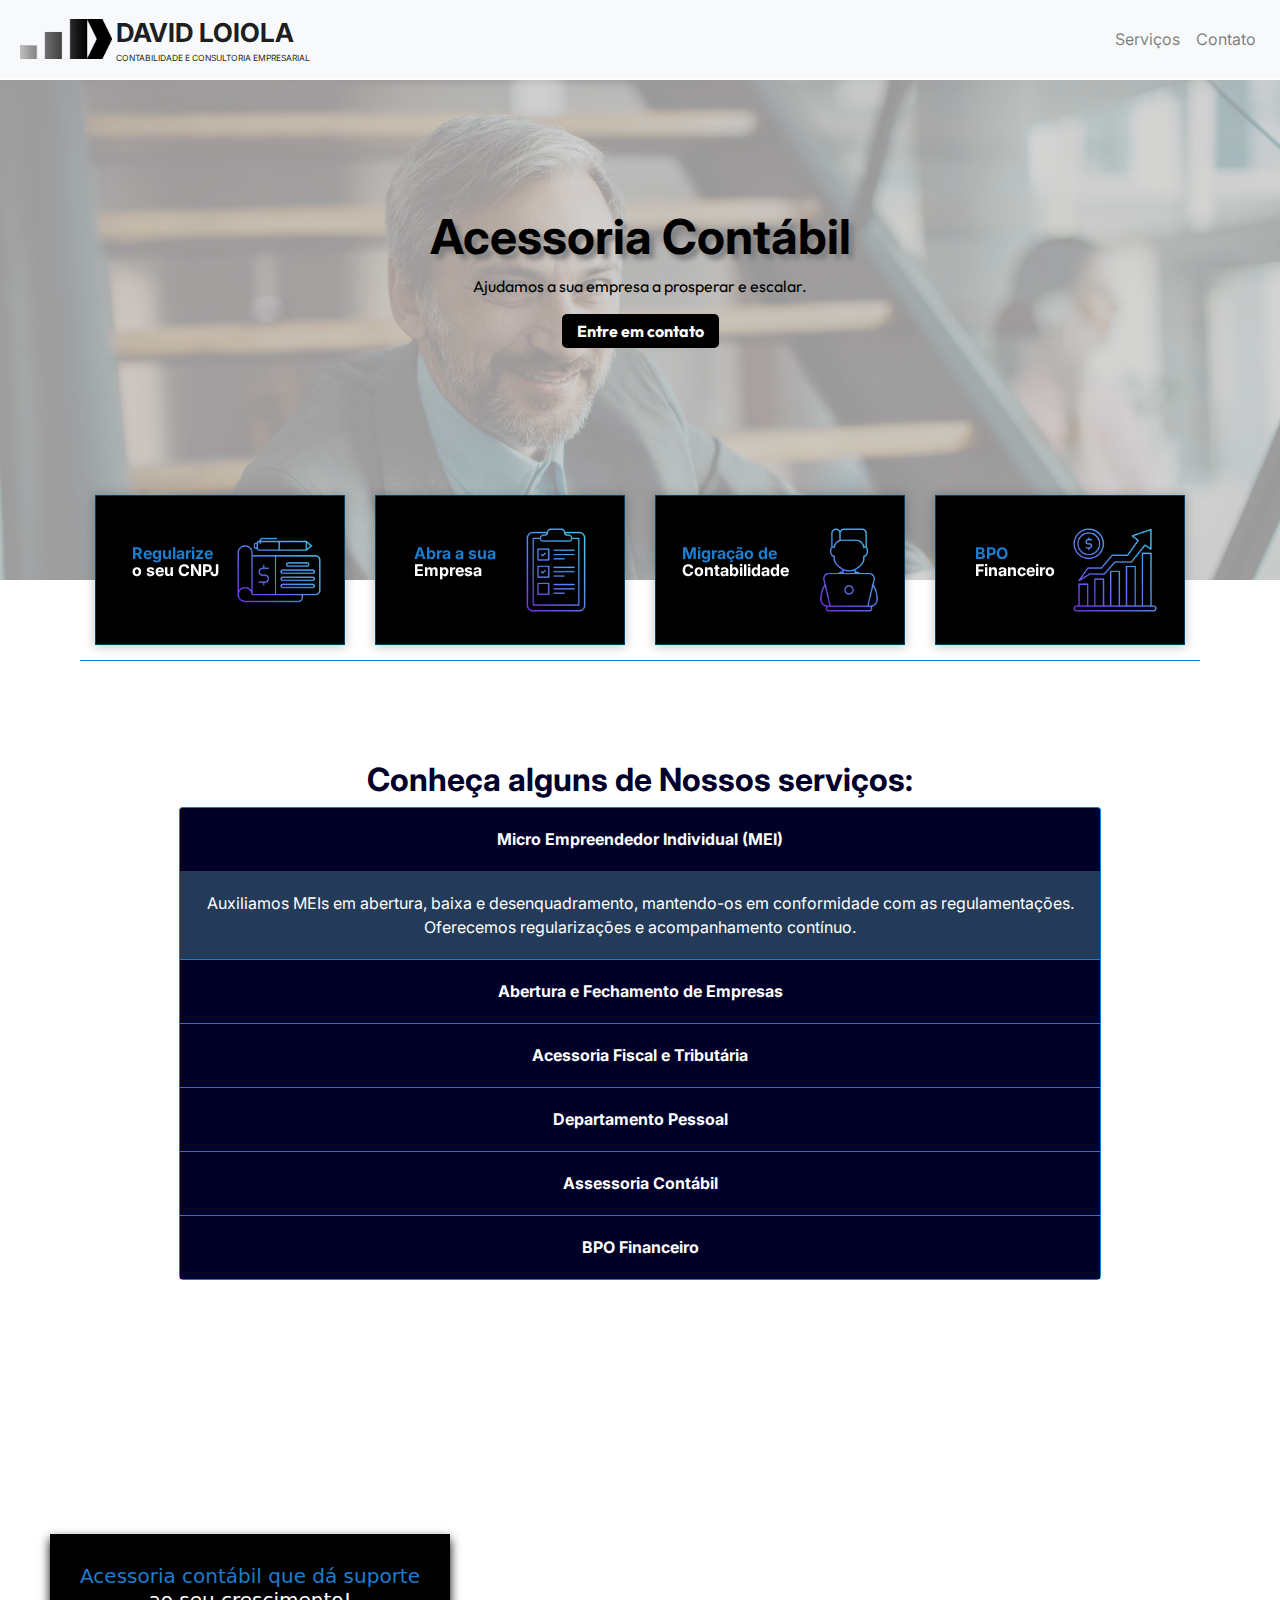
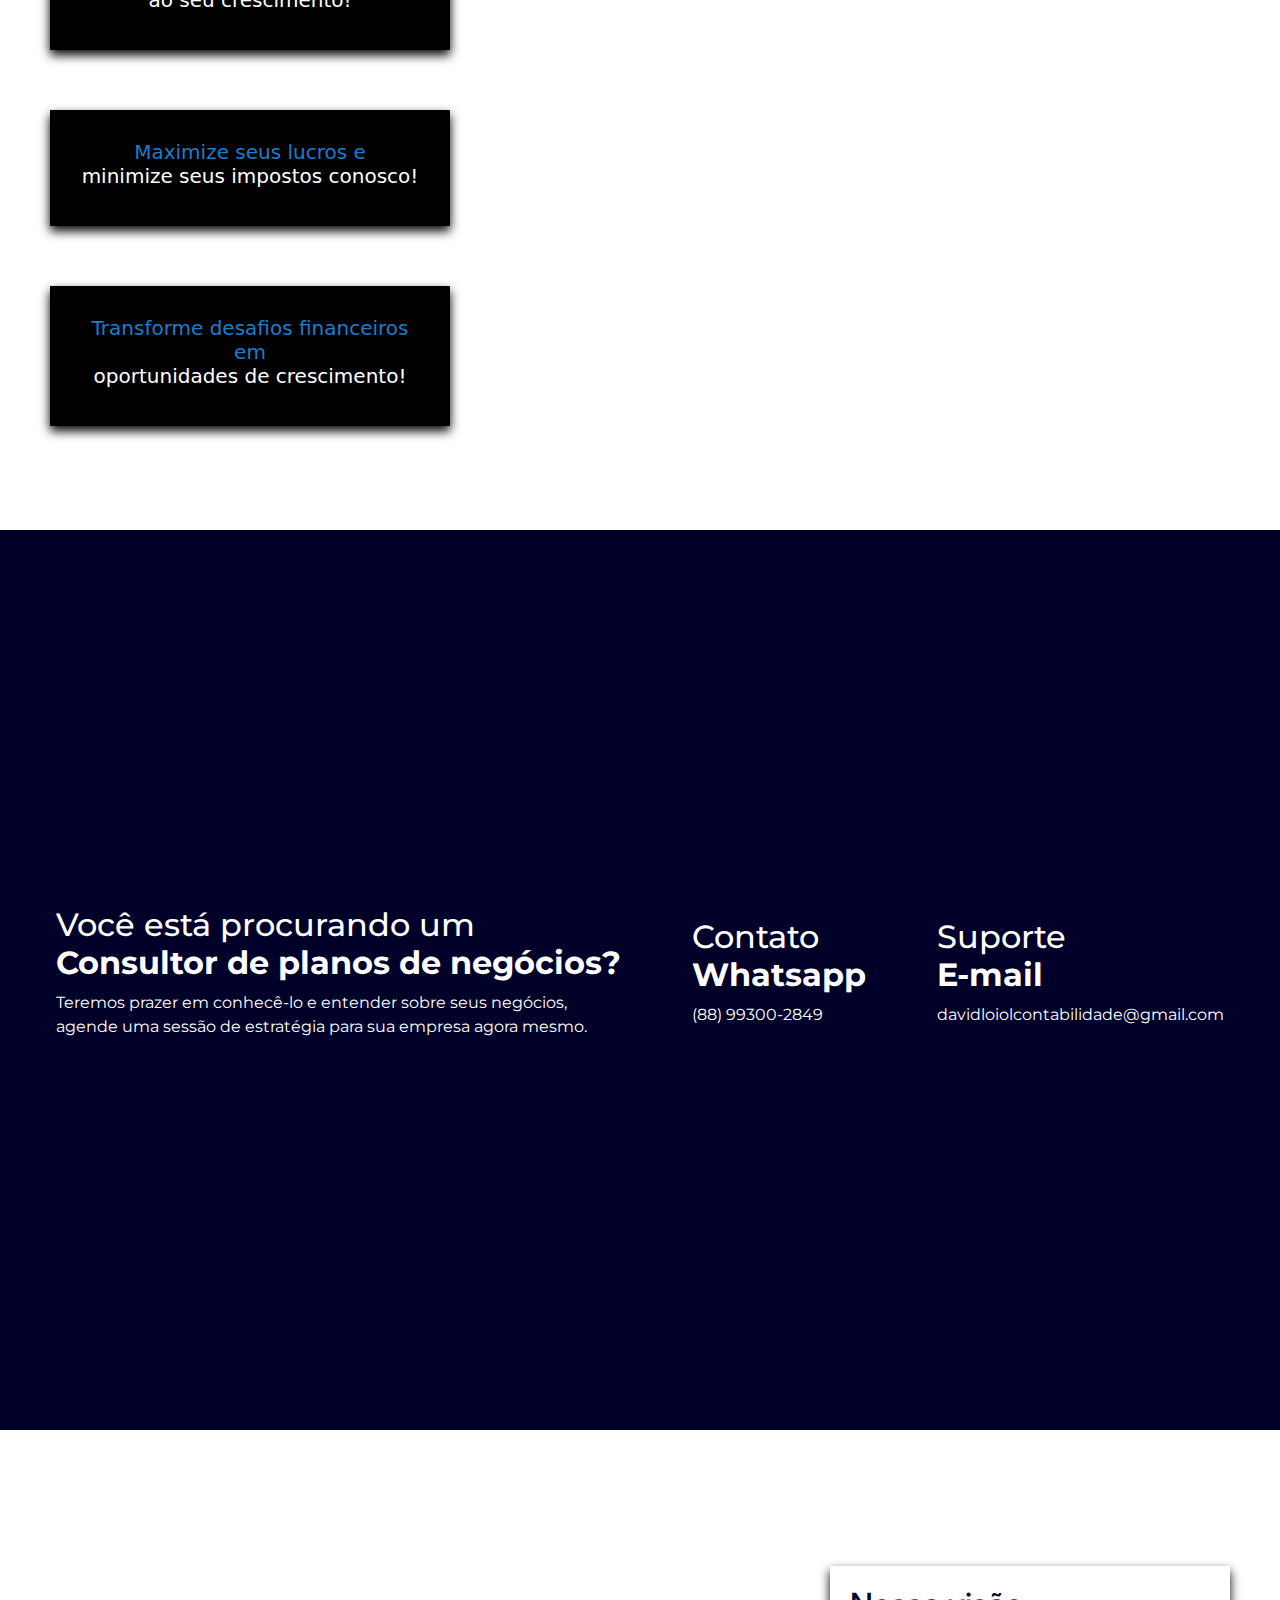
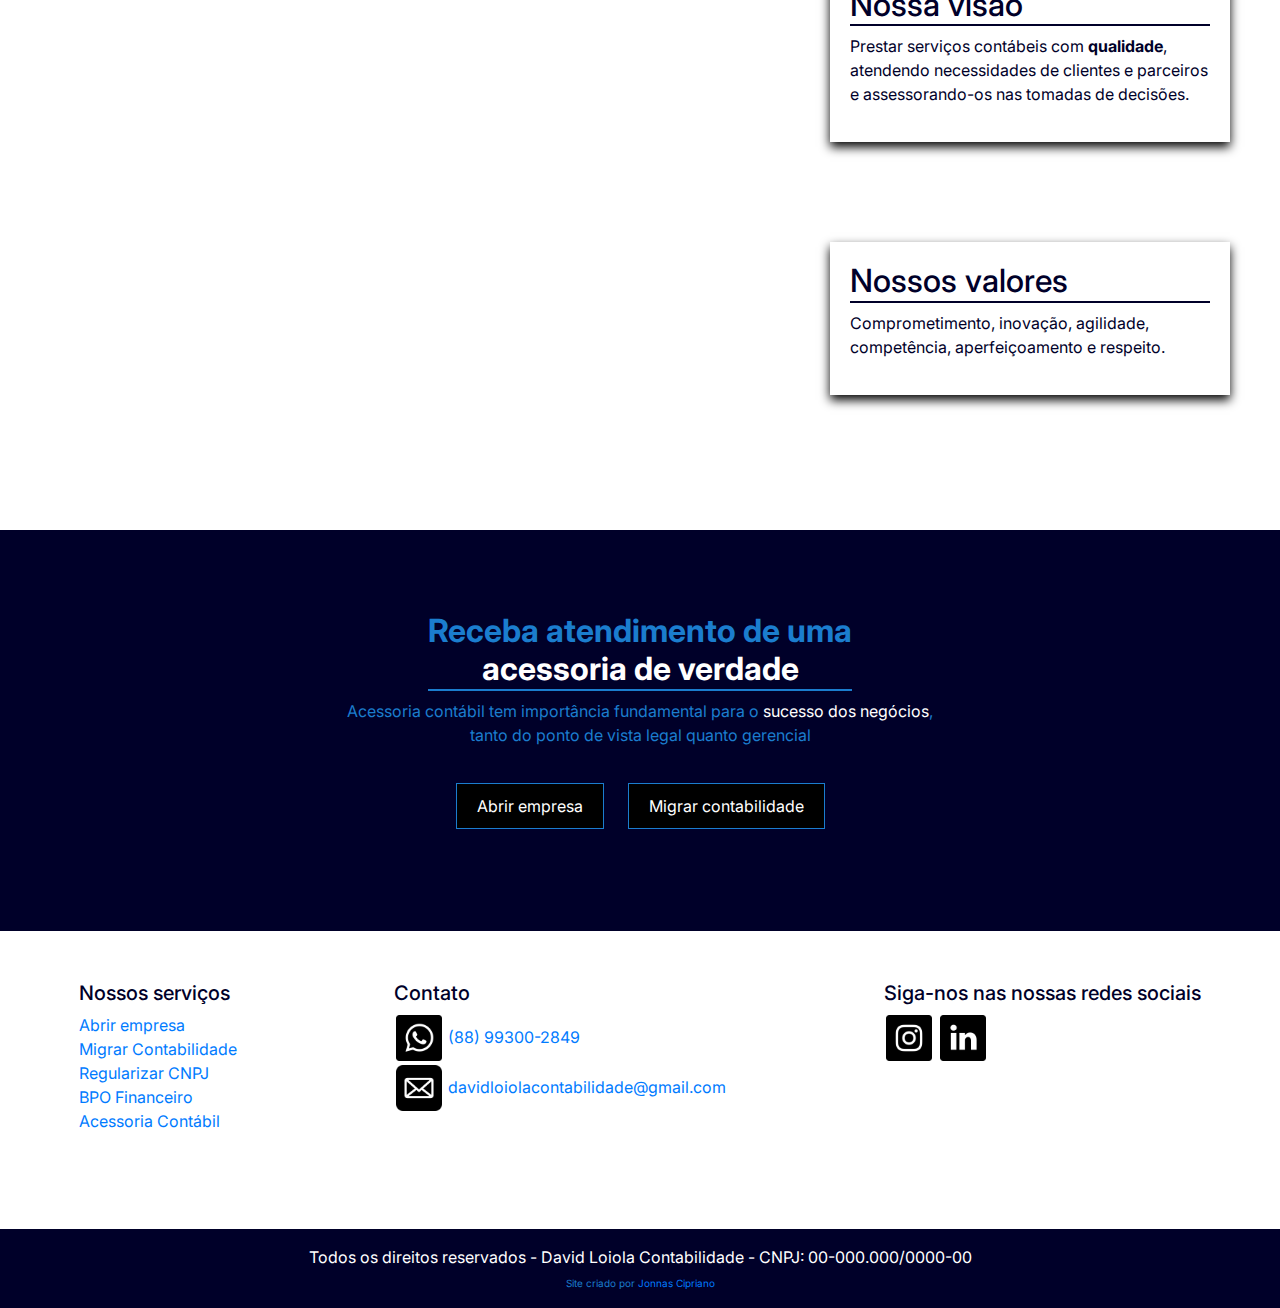
==== commit 67d99c5f: "conclui a página serviços" ====
--- a/index.html
+++ b/index.html
@@ -310,41 +310,47 @@
   <footer>
 
     <div id="ft-d">
-      <ul>
-        <h5>Nossos serviços</h5>
-        <li><a href="">Abrir empresa</a></li>
-        <li><a href="">Migrar Contabilidade</a></li>
-        <li><a href="">Regularizar CNPJ</a></li>
-        <li><a href="">BPO Financeiro</a></li>
-        <li><a href="">Acessoria Contábil</a></li>
-      </ul>
-      <div class="logo-footer">
-        <img src="assets/icons/only-icon.ico" alt="">
-        <div class="name-logo-footer">
-          <p style="font-size: 38px; font-weight: bold; color: var(--cor3);">David Loiola</p>
-          <p style="font-size: 12px; line-height: 2; margin-top: -30px;">Contabilidade e Consultoria Empresarial</p>
-        </div>
-      </div>
-      <ul>
-        <h5>Faça parte desse time!</h5>
-        <li>
-          <a href="https://wa.me/message/ELGWTPAYGTWRC1" target="_blank"><img src="assets/icons/whatsapp-black.png"
-              alt="whatsapp"></a>
-          <a href="https://instagram.com/davidloiola_" target="_blank"><img src="assets/icons/instagram-black.png"
-              alt="instagram"></a>
-          <a href="davidloiolacontabilidade@gmail.com" target="_blank"><img src="assets/icons/e-mail-black.png"
-              alt="e-mail"></a>
-          <a href="https://www.linkedin.com/in/davidloiola/" target="_blank"><img src="assets/icons/linkedin-black.png"
-              alt="linkedin"></a>
-        </li>
-        <!-- <li><a href=""><img src="assets/icons/instagram-black.png" alt="instagram"></a></li> -->
-        <!-- <li><a href=""><img src="assets/icons/e-mail-black.png" alt="e-mail"></a></li> -->
-        <!-- <li><a href=""><img src="assets/icons/linkedin-black.png" alt="linkedin"></a></li> -->
-      </ul>
+        <ul>
+            <h5>Nossos serviços</h5>
+            <li><a href="">Abrir empresa</a></li>
+            <li><a href="">Migrar Contabilidade</a></li>
+            <li><a href="">Regularizar CNPJ</a></li>
+            <li><a href="">BPO Financeiro</a></li>
+            <li><a href="">Acessoria Contábil</a></li>
+        </ul>
+        <!-- <div class="logo-footer">
+            <img src="assets/icons/only-icon.ico" alt="">
+            <div class="name-logo-footer">
+                <p style="font-size: 38px; font-weight: bold; color: var(--cor3);">David Loiola</p>
+                <p style="font-size: 12px; line-height: 2; margin-top: -30px;">Contabilidade e Consultoria
+                    Empresarial</p>
+            </div>
+        </div> -->
+        <ul>
+            <h5>Contato</h5>
+            <li>
+                <a href="https://wa.me/message/ELGWTPAYGTWRC1" target="_blank"><img
+                src="assets/icons/whatsapp-black.png" alt="whatsapp"> (88) 99300-2849</a>
+            </li>
+            <li>
+                <a href="davidloiolacontabilidade@gmail.com" target="_blank"><img
+                    src="assets/icons/e-mail-black.png" alt="e-mail"> davidloiolacontabilidade@gmail.com</a>
+            </li>
+        </ul>
+        <ul>
+            <h5>Siga-nos nas nossas redes sociais</h5>
+            <li>
+                <a href="https://instagram.com/davidloiola_" target="_blank"><img
+                        src="assets/icons/instagram-black.png" alt="instagram"></a>
+                
+                <a href="https://www.linkedin.com/in/davidloiola/" target="_blank"><img
+                        src="assets/icons/linkedin-black.png" alt="linkedin"></a>
+            </li>
+        </ul>
     </div>
-    <p class="footer-copy">Todos os direitos reservados - David Loiola Contabilidade - CNPJ: 00-000.000/0000-00<br><span
-        id="copy-site">Site criado por <a href="">Jonnas Cipriano</a></span></p>
-  </footer>
+    <p class="footer-copy">Todos os direitos reservados - David Loiola Contabilidade - CNPJ:
+        00-000.000/0000-00<br><span id="copy-site">Site criado por <a href="">Jonnas Cipriano</a></span></p>
+</footer>
 
 
   <script src="https://code.jquery.com/jquery-3.3.1.slim.min.js"
--- a/css/style.css
+++ b/css/style.css
@@ -1,65 +1,59 @@
-
-
-
-@import url('https://fonts.googleapis.com/css2?family=Inter:wght@100;200;300;400;500;600;700;800;900&family=Montserrat:ital,wght@0,100;0,200;0,300;0,400;0,500;0,600;0,700;0,800;0,900;1,100;1,200;1,300;1,400;1,500;1,600;1,700;1,800;1,900&family=Plus+Jakarta+Sans:ital,wght@0,200;0,300;0,400;0,500;0,600;0,700;0,800;1,200;1,300;1,400;1,500;1,600;1,700;1,800&display=swap');
-@import url('https://fonts.googleapis.com/css2?family=Bebas+Neue&display=swap');
-@import url('https://fonts.googleapis.com/css2?family=Outfit:wght@100..900&display=swap');
-
-
-    /* font-family: 'Inter', sans-serif;
+@import url("https://fonts.googleapis.com/css2?family=Inter:wght@100;200;300;400;500;600;700;800;900&family=Montserrat:ital,wght@0,100;0,200;0,300;0,400;0,500;0,600;0,700;0,800;0,900;1,100;1,200;1,300;1,400;1,500;1,600;1,700;1,800;1,900&family=Plus+Jakarta+Sans:ital,wght@0,200;0,300;0,400;0,500;0,600;0,700;0,800;1,200;1,300;1,400;1,500;1,600;1,700;1,800&display=swap");
+@import url("https://fonts.googleapis.com/css2?family=Bebas+Neue&display=swap");
+@import url("https://fonts.googleapis.com/css2?family=Outfit:wght@100..900&display=swap");
+
+/* font-family: 'Inter', sans-serif;
     font-family: 'Montserrat', sans-serif;
     font-family: 'Plus Jakarta Sans', sans-serif;
     font-family: 'Bebas Neue'; */
 
-
-:root{
-    --cor1: #000029;
-    --cor2: #004369;
-    --cor3: #1b7dce;
-}
-
-
-body{
-    font-family: 'Inter';
-    color: var(--cor1);
-}
-
-header{
-    position: fixed;
-    top: 0px;
-    width: 100%;
-    z-index: 2;
-    /* padding: 0 0 100px 0;
+:root {
+  --cor1: #000029;
+  --cor2: #004369;
+  --cor3: #1b7dce;
+}
+
+body {
+  font-family: "Inter";
+  color: var(--cor1);
+}
+
+header {
+  position: fixed;
+  top: 0px;
+  width: 100%;
+  z-index: 2;
+  /* padding: 0 0 100px 0;
     margin: 0 0 100px 0; */
-    /* border: 1px solid red; */
-}
-
-main{
-    margin-top: 78px;
-}
-
-ul li{
-    list-style: none;
+  /* border: 1px solid red; */
+}
+
+main {
+  margin-top: 78px;
+}
+
+ul li {
+  list-style: none;
 }
 
 @keyframes animacao-caixa {
-    from{
-        left: -1000%;
-    }
-
-    to{
-        left: 0;
-    }
-}
-
-.init-hidden{
-    opacity: 0;
-    transition: opacity 1s linear;
-}
-
-.init-hidden-off{
-    opacity: 1;
-/*     
+  from {
+    left: -1000%;
+  }
+
+  to {
+    left: 0;
+  }
+}
+
+.init-hidden {
+  opacity: 0;
+  transition: opacity 1s linear;
+}
+
+.init-hidden-off {
+  opacity: 1;
+  /*     
     position: relative;
     animation-name: animacao-caixa;
     animation-duration: 3s;
@@ -67,352 +61,533 @@
     animation-direction: normal; */
 }
 
-
-.top-screen{
-    position: absolute;
-    top: 15%;
-}
-
-section#carrosel{
-    margin-top: 80px;
-    /* border: 1px solid blue; */
+.top-screen {
+  position: absolute;
+  top: 15%;
+}
+
+section#carrosel {
+  margin-top: 80px;
+  /* border: 1px solid blue; */
 }
 
 div.carousel-caption {
-    background-color: rgba(199, 199, 199, 0.774);
-    /* border-radius: 15px; */
-    width: 100%;
-    height: 100%;
-    top: -0px;
-    position: absolute;
-    /* top: 50%;
+  background-color: rgba(199, 199, 199, 0.774);
+  /* border-radius: 15px; */
+  width: 100%;
+  height: 100%;
+  top: -0px;
+  position: absolute;
+  /* top: 50%;
     left: 50%;
     transform: translate(-50%, -50%); */
-    z-index: 1;
-    /* padding: 20px; */
-    color: #fff;
-    text-align: center;
-    text-wrap: wrap;
-    display: flex;
-    flex-direction: column;
-    align-items: center;
-    justify-content: center;
-
-}
-
-
-
-div.carousel-caption h1{
-    color: black;
-    font-weight: bold;
-    font-size: 300%;
-    text-shadow: 5px 5px 5px gray;
-    font-family: 'Inter';
-}
-
-div.carousel-caption p{
-    color: black;
-    font-size: 1rem;
-    font-family: 'Outfit';
-
-}
-
-div.carousel-caption button{
-    background: #000;
-    color: white;
-    border: none;
-    padding: 5px 15px;
-    cursor: pointer;
-    border-radius: 5px;
-    transition: .7s;
-    font-weight: bold;
-    font-family: 'Outfit';
-
-}
-
-div.carousel-caption button:hover{
-    background-color: #004369;
-    transform: scale(1.07);
-}
-
-section#negocios{
-    /* position: relative; */
-    top: -100px;
-    margin: 0 auto;
-    display: flex;
-    flex-direction: column;
-    justify-content: center;
-    align-items: center;
-    line-height: 17px;
-    /* box-sizing: border-box; */
-}
-
-section#negocios div#negocios-hd{
-    text-align: center;
-}
-
-section#negocios div#negocios-hd h3{
-    font-size: 20px;
-    font-weight: bold;
-    color: var(--cor3);
-}
-
-section#negocios div#negocios-hd p{
-    color: var(--cor1);
-    font-size: 15px;
-}
-
-div#tipos-negocios{
-    display: flex;
-    flex-direction: row;
-    flex-wrap: wrap;
-    justify-content: center;
-    border-bottom: 1px solid var(--cor3);
-
-}
-
-div#tipos-negocios a{
-    text-decoration: none;
-    margin: 15px;
-}
-
-div.cx-neg{
-    width: 250px;
-    height: 150px;
-    display: flex;
-    flex-direction: row;
-    /* flex-wrap: wrap; */
-    align-items: center;
-    justify-content: center;
-    border: 1px solid var(--cor2);
-    /* border-radius: 15px; */
-    padding: 15px;
-    background-color: #000000;
-    color: white;
-    font-weight: bold;
-    box-shadow: 0px 1px 10px 1px #00000036;
-    transition: .5s;
-    /* position: relative;
+  z-index: 1;
+  /* padding: 20px; */
+  color: #fff;
+  text-align: center;
+  text-wrap: wrap;
+  display: flex;
+  flex-direction: column;
+  align-items: center;
+  justify-content: center;
+}
+
+div.carousel-caption h1 {
+  color: black;
+  font-weight: bold;
+  font-size: 300%;
+  text-shadow: 5px 5px 5px gray;
+  font-family: "Inter";
+}
+
+div.carousel-caption p {
+  color: black;
+  font-size: 1rem;
+  font-family: "Outfit";
+}
+
+div.carousel-caption button {
+  background: #000;
+  color: white;
+  border: none;
+  padding: 5px 15px;
+  cursor: pointer;
+  border-radius: 5px;
+  transition: 0.7s;
+  font-weight: bold;
+  font-family: "Outfit";
+}
+
+div.carousel-caption button:hover {
+  background-color: #004369;
+  transform: scale(1.07);
+}
+
+section#negocios {
+  /* position: relative; */
+  top: -100px;
+  margin: 0 auto;
+  display: flex;
+  flex-direction: column;
+  justify-content: center;
+  align-items: center;
+  line-height: 17px;
+  /* box-sizing: border-box; */
+}
+
+section#negocios div#negocios-hd {
+  text-align: center;
+}
+
+section#negocios div#negocios-hd h3 {
+  font-size: 20px;
+  font-weight: bold;
+  color: var(--cor3);
+}
+
+section#negocios div#negocios-hd p {
+  color: var(--cor1);
+  font-size: 15px;
+}
+
+div#tipos-negocios {
+  display: flex;
+  flex-direction: row;
+  flex-wrap: wrap;
+  justify-content: center;
+  border-bottom: 1px solid var(--cor3);
+}
+
+div#tipos-negocios a {
+  text-decoration: none;
+  margin: 15px;
+}
+
+div.cx-neg {
+  width: 250px;
+  height: 150px;
+  display: flex;
+  flex-direction: row;
+  /* flex-wrap: wrap; */
+  align-items: center;
+  justify-content: center;
+  border: 1px solid var(--cor2);
+  /* border-radius: 15px; */
+  padding: 15px;
+  background-color: #000000;
+  color: white;
+  font-weight: bold;
+  box-shadow: 0px 1px 10px 1px #00000036;
+  transition: 0.5s;
+  /* position: relative;
     animation-name: animacao-caixa;
     animation-duration: 3s;
     animation-delay: 1s;
     animation-direction: normal; */
 }
 
-div.cx-neg p{
-    padding: 15px;
-}
-
-div.cx-neg span{
+div.cx-neg p {
+  padding: 15px;
+}
+
+div.cx-neg span {
+  color: var(--cor3);
+}
+
+div.cx-neg img {
+  width: 90px;
+}
+
+div.cx-neg:hover {
+  background: white;
+  color: var(--cor1);
+}
+
+section#nossos-servicos {
+  width: 90%;
+  margin: 0 auto;
+  position: relative;
+  display: flex;
+  flex-direction: column;
+  justify-content: center;
+  box-sizing: border-box;
+  /* text-align: center; */
+}
+
+section#nossos-servicos h2 {
+  font-weight: bold;
+  text-align: center;
+}
+
+div#servicos-container {
+  width: 80%;
+  margin: 0 auto;
+  display: flex;
+  flex-direction: row;
+  flex-wrap: wrap;
+  justify-content: center;
+}
+
+div.servicos-itens {
+  display: flex;
+  width: 300px;
+  margin: 10px;
+  padding-top: 20px;
+  border-radius: 5px;
+  background: linear-gradient(to top, #edf0fc, #ffffff);
+}
+
+div.servicos-itens img {
+  width: 40px;
+  height: 40px;
+  margin: 0 10px;
+}
+
+div.servicos-itens h3 {
+  font-size: 20px;
+  font-weight: bold;
+  /* text-transform: uppercase; */
+  /* height: 40px */
+}
+
+div.servicos-itens p {
+  font-size: 14px;
+}
+
+div.servicos-itens a {
+  font-size: 12px;
+}
+
+section#aces-cres {
+  display: flex;
+  flex-direction: column;
+  justify-content: center;
+  background-image: url(../assets/imagens/background-contato3.jpg);
+  background-repeat: no-repeat;
+  /* background-size: cover; */
+  background-clip: border-box;
+  background-attachment: fixed;
+  box-sizing: border-box;
+  transition: 0.5s;
+  width: 100%;
+  height: 700px;
+  margin-top: 150px;
+
+  & div {
+    max-width: 400px;
+    background-color: black;
+    margin: 30px 50px;
+    box-shadow: 0px 5px 10px black;
+  }
+
+  & h3 {
+    font-family: system-ui, -apple-system, BlinkMacSystemFont, "Segoe UI",
+      Roboto, Oxygen, Ubuntu, Cantarell, "Open Sans", "Helvetica Neue",
+      sans-serif;
     color: var(--cor3);
-}
-
-div.cx-neg img{
-    width: 90px;
-}
-
-div.cx-neg:hover{
-    background: white;
-    color: var(--cor1);
-}
-
-
-section#nossos-servicos{
-    width: 90%;
-    margin: 0 auto;
-    position: relative;
+    text-align: center;
+    padding: 30px;
+    font-size: 20px;
+  }
+
+  & span {
+    color: white;
+  }
+}
+
+section#cont-home {
+  width: 100%;
+  height: 100vh;
+  background-color: var(--cor1);
+  color: white;
+  font-family: Montserrat;
+  padding: 20px;
+
+  display: flex;
+  flex-direction: row;
+  flex-wrap: wrap;
+  justify-content: space-around;
+  align-items: center;
+
+  & span {
+    font-weight: bold;
+  }
+
+  & a {
+    color: white;
+  }
+}
+
+section#vis-val {
+  width: 100%;
+  height: 700px;
+  display: flex;
+  flex-direction: column;
+  /* flex-wrap: wrap; */
+  align-items: end;
+  justify-content: center;
+  background-image: url(../assets/imagens/background-3.jpg);
+  background-position: 60% 30%;
+  background-repeat: no-repeat;
+  background-clip: border-box;
+  background-attachment: fixed;
+
+  & .cx-vis-val {
     display: flex;
     flex-direction: column;
-    justify-content: center;
-    box-sizing: border-box;
-    /* text-align: center; */
-}
-
-section#nossos-servicos h2{
+    max-width: 400px;
+    background-color: white;
+    margin: 50px;
+    padding: 20px;
+    box-shadow: 0px 5px 10px black;
+  }
+
+  & h2 {
+    border-bottom: 2px solid;
+  }
+
+  & h2::before {
+    content: "";
+  }
+
+  & span {
     font-weight: bold;
-    text-align: center;
-}
-
-div#servicos-container{
-    width: 80%;
-    margin: 0 auto;
+  }
+}
+
+section#opc-atendimento {
+  display: flex;
+  flex-direction: column;
+  justify-content: center;
+  align-items: center;
+  height: 400px;
+  background: var(--cor1);
+  color: var(--cor3);
+  margin: auto;
+  padding: 10px;
+  text-align: center;
+
+  & h2 {
+    font-weight: bold;
+    border-bottom: 2px solid;
+  }
+
+  & span {
+    color: white;
+  }
+
+  & div {
+    padding: 10px;
+  }
+
+  & button {
+    margin: 10px;
+    padding: 10px 20px;
+    background: black;
+    border: 1px solid var(--cor3);
+    color: white;
+  }
+
+  & a {
+    color: white;
+  }
+}
+
+/* Pagina servicos.html */
+
+section#start-servicos {
+  width: 100%;
+  height: calc(40vh - 80px);
+  display: flex;
+  flex-direction: row;
+  flex-wrap: wrap;
+  align-items: center;
+  justify-content: center;
+  text-align: center;
+  background-color: var(--cor1);
+
+  & h1 {
+    margin-left: 30px;
+    color: white;
+  }
+}
+
+section#servicos {
+  width: 100%;
+  display: flex;
+  flex-direction: column;
+  flex-wrap: wrap;
+
+  & h2{
+    color: var(--cor2);
+    font-weight: bold;
+    font-family: Montserrat;
+    display: inline;
+  }
+
+  & h3{
+    color: var(--cor1);
+    font-weight: 600;
+    font-family: Montserrat;
+    display: inline;
+    font-size: 20px;
+  }
+
+  & h3::before{
+    content: "\00270E  ";
+  }
+
+  & ul li{
+    list-style: linear-gradient(to left, var(--cor2), var(--cor3));
+  }
+
+  & .order1 {
+
+    width: 100%;
     display: flex;
-    flex-direction: row;
-    flex-wrap: wrap;
-    justify-content: center;
-}
-
-div.servicos-itens{
+
+    & img {
+      width: 100%;
+      height: 100%;
+      order: 0;
+      border-radius: 0 50px 50px 0;
+      float: left;
+    }
+
+    & .serv-it-flex {
+        padding: 0 50px;
+        float: right;
+        width: 50%;
+        display: flex;
+        justify-content: center;
+        align-items: center;
+
+            & .serv-it-text{
+                & h2{
+                    text-align: center;
+                }
+            }
+    }
+  }
+
+  & .order2 {
+
+    width: 100%;
     display: flex;
-    width: 300px;
-    margin: 10px;
-    padding-top: 20px;
-    border-radius: 5px;
-    background: linear-gradient(to top, #edf0fc, #FFFFFF);
-}
-
-div.servicos-itens img{
-    width: 40px;
-    height: 40px;
-    margin: 0 10px;
-}
-
-div.servicos-itens h3{
-    font-size: 20px;
-    font-weight: bold;
-    /* text-transform: uppercase; */
-    /* height: 40px */
-}
-
-div.servicos-itens p{
-    font-size: 14px;
-}
-
-div.servicos-itens a{
-    font-size: 12px;
-}
-
-section#aces-cres{
-
-    display: flex;
-    flex-direction: column;
-    justify-content: center;
-    background-image: url(../assets/imagens/background-contato3.jpg);
-    background-repeat: no-repeat;
-    /* background-size: cover; */
-    background-clip: border-box;
-    background-attachment: fixed;
-    box-sizing: border-box;
-    transition: .5s;
-    width: 100%;
-    height: 700px;
-    margin-top: 150px;
-
-    & div{
-        max-width: 400px;
-        background-color: black;
-        margin: 30px 50px;
-        box-shadow: 0px 5px 10px black;
-    }
-
-    & h3{
-        font-family: system-ui, -apple-system, BlinkMacSystemFont, 'Segoe UI', Roboto, Oxygen, Ubuntu, Cantarell, 'Open Sans', 'Helvetica Neue', sans-serif;
-        color: var(--cor3);
-        text-align: center;
-        padding: 30px;
-        font-size: 20px;
-    }
-
-    & span {
-        color: white;
-    }
-
-}
-
-section#cont-home{
-    width: 100%;
-    height: 100vh;
-    background-color: var(--cor1);
-    color: white;
-    font-family: Montserrat;
-    padding: 20px;
-    
-    display: flex;
-    flex-direction: row;
-    flex-wrap: wrap;
-    justify-content: space-around;
-    align-items: center;
-
-    & span{
-        font-weight: bold;
-    }
-
-    & a {
-        color: white;
-    }
-
-}
-
-section#vis-val{
-    width: 100%;
-    height: 700px;
-    display: flex;
-    flex-direction: column;
-    /* flex-wrap: wrap; */
-    align-items: end;
-    justify-content: center;
-    background-image: url(../assets/imagens/background-3.jpg);
-    background-position: 60% 30%;
-    background-repeat: no-repeat;
-    background-clip: border-box;
-    background-attachment: fixed;
-
-    & .cx-vis-val{
+
+    & img {
+      order: 1;
+      border-radius: 50px 0 0 50px;
+      float: right;
+    }
+
+    & .serv-it-flex {
+        padding: 0 50px;
+        float: left;
+        width: 50%;
         display: flex;
-        flex-direction: column;
-        max-width: 400px;
-        background-color: white;
-        margin: 50px;
-        padding: 20px;
-        box-shadow: 0px 5px 10px black;
-    }
-
-    & h2{
-        border-bottom: 2px solid;
-    }
-
-    & h2::before{
-        content: '';
-    }
-
-    & span{
-        font-weight: bold;
-    }
-
-}
-
-section#opc-atendimento{
-    display: flex;
-    flex-direction: column;
-    justify-content: center;
-    align-items: center;
-    height: 400px;
-    background: var(--cor1);
-    color: var(--cor3);
-    margin: auto;
-    padding: 10px;
-    text-align: center;
-
-    & h2{
-        font-weight: bold;
-        border-bottom: 2px solid;
-    }
-
-    & span{
-        color: white;
-    }
-
-    & div{
-        padding: 10px;
-    }
-
-    & button{
-        margin: 10px;
-        padding: 10px 20px;
-        background: black;
-        border: 1px solid var(--cor3);
-        color: white;
-    }
-
-    & a{
-        color: white;
-    }
-
-}
-
-/* Pagina servicos.html */
-
-section#servicos{
+        justify-content: center;
+        align-items: center;
+
+        & .serv-it-text{
+            & h2{
+                text-align: center;
+            }
+        }
+    }
+  }
+
+  & .serv-it {
+
+    margin: 200px 0;
+
+    /* display: flex;
+        flex-direction: row;
+        justify-content: space-between;
+        padding: 0 0 100px 0; */
+    & img {
+      width: 50%;
+    }
+
+    /* & .serv-it-flex{
+            display: flex;
+            flex-direction: column;
+            flex-wrap: wrap;
+            justify-content: center;
+            align-self: auto;
+            width: 100%;
+
+            & .serv-it-text{
+                width: 100vh;
+                margin: auto;
+            }
+        } */
+  }
+}
+
+@media screen and (max-width:721px) {
+
+
+    section#servicos{
+
+      & .serv-it{
+        display: block;
+        border-bottom: 1px solid;
+        box-shadow: 4px 10px 20px 0px black;
+        & img{
+          width: 100%;
+          display: block;
+          border-radius: 0;
+        }
+      }
+
+        & .order1{
+            float: none;
+            margin: 0px 0;
+
+            & .serv-it-flex{
+                width: 100%;
+                margin: auto;
+                padding: 5px;
+                /* border: 2px solid var(--cor2); */
+                /* border-radius: 0 20px; */
+                /* box-shadow: 0px 0px 2px 0px var(--cor1); */
+
+                & .serv-it-text{
+                    & h2{
+                        text-align: start;
+                    }
+                }
+            }
+        }
+
+        & .order2{
+            float: none;
+            margin: 0px 0;
+
+            & .serv-it-flex{
+                width: 100%;
+                margin: auto;
+                padding: 5px;
+                /* border: 1px solid var(--cor2);
+                border-radius: 20px 0; */
+                /* box-shadow: 0px 0px 2px 0px var(--cor1); */
+
+                & .serv-it-text{
+                    & h2{
+                        text-align: end;
+                    }
+                }
+            }
+          }
+          & img {
+            display: none;
+          }
+
+      }
+    }
+
+/* section#servicos{
     
     display: flex;
     flex-direction: row;
@@ -432,70 +607,64 @@
         padding: 30px;
         word-wrap: break-word;
     }
-}
-
-
-
-footer{
-
+} */
+
+footer {
+  display: flex;
+  flex-direction: column;
+  justify-content: center;
+  padding-top: 50px;
+  border-top: 1px solid var(--cor1);
+
+  & div#ft-d {
     display: flex;
+    flex-direction: row;
+    flex-wrap: wrap;
+    justify-content: space-around;
+    margin-bottom: 80px;
+  }
+
+  & .logo-footer {
     flex-direction: column;
-    justify-content: center;
-    margin-top: 100px;
-
-    & div#ft-d{
-        display: flex;
-        flex-direction: row;
-        flex-wrap: wrap;
-        justify-content: space-around;
-        margin-bottom: 80px;
-    }
-
-    & .logo-footer{
-        flex-direction: column;
-        text-align: center;
-        margin: 10px 0;
-    }
-
-    & .logo-footer img{
-        margin: auto;
-        width: 220px;
-        height: 140px;
-        padding-bottom: 15px;
-        
-    }
-
-    & .name-logo-footer{
-        flex-direction: column;
-        flex-wrap: nowrap;
-    }
-
-
-    & ul {
-        padding: 0;
-        width: 300px;
-    }
-
-
-    & ul li a img {
-        width: 50px;
-        
-    }
-
-    & p{
-        text-align: center;
-    }
-
-    & .footer-copy{
-        background-color: var(--cor1);
-        color: white;
-        border-top: 1px solid var(--cor1);
-        margin-bottom: 0;
-        padding: 15px;
-    }
-
-    & span#copy-site{
-        font-size: 10px;
-        color: var(--cor3);
-    }
-}
+    text-align: center;
+    margin: 10px 0;
+  }
+
+  & .logo-footer img {
+    margin: auto;
+    width: 220px;
+    height: 140px;
+    padding-bottom: 15px;
+  }
+
+  & .name-logo-footer {
+    flex-direction: column;
+    flex-wrap: nowrap;
+  }
+
+  & ul {
+    padding: 0px;
+  }
+
+  & ul li a img {
+    width: 50px;
+    padding: 2px;
+  }
+
+  & p {
+    text-align: center;
+  }
+
+  & .footer-copy {
+    background-color: var(--cor1);
+    color: white;
+    border-top: 1px solid var(--cor1);
+    margin-bottom: 0;
+    padding: 15px;
+  }
+
+  & span#copy-site {
+    font-size: 10px;
+    color: var(--cor3);
+  }
+}
--- a/css/mediamax576.css
+++ b/css/mediamax576.css
@@ -27,9 +27,10 @@
 
 
 
-  #ft-d {
+  footer div#ft-d {
     flex-direction: column;
-    text-align: center;
+    /* text-align: start; */
+    margin: 0 30px;
   }
 }
 
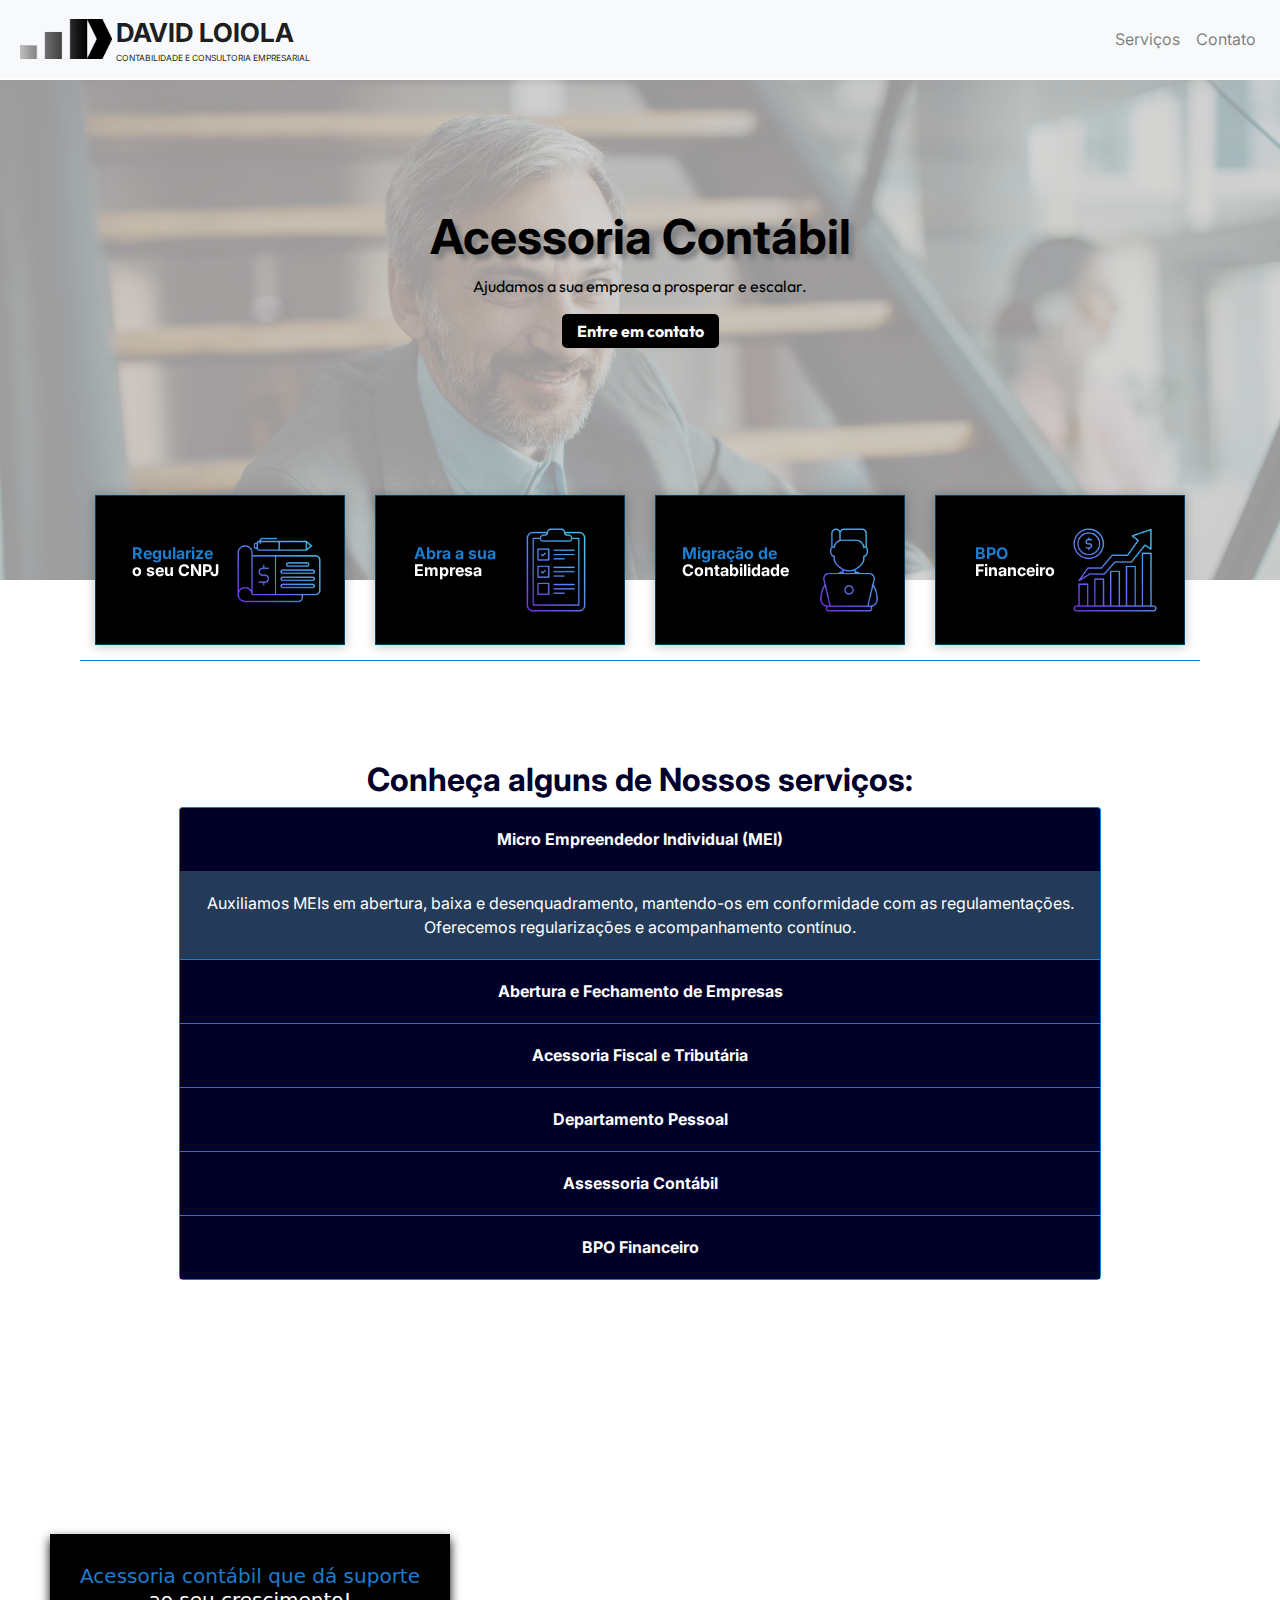
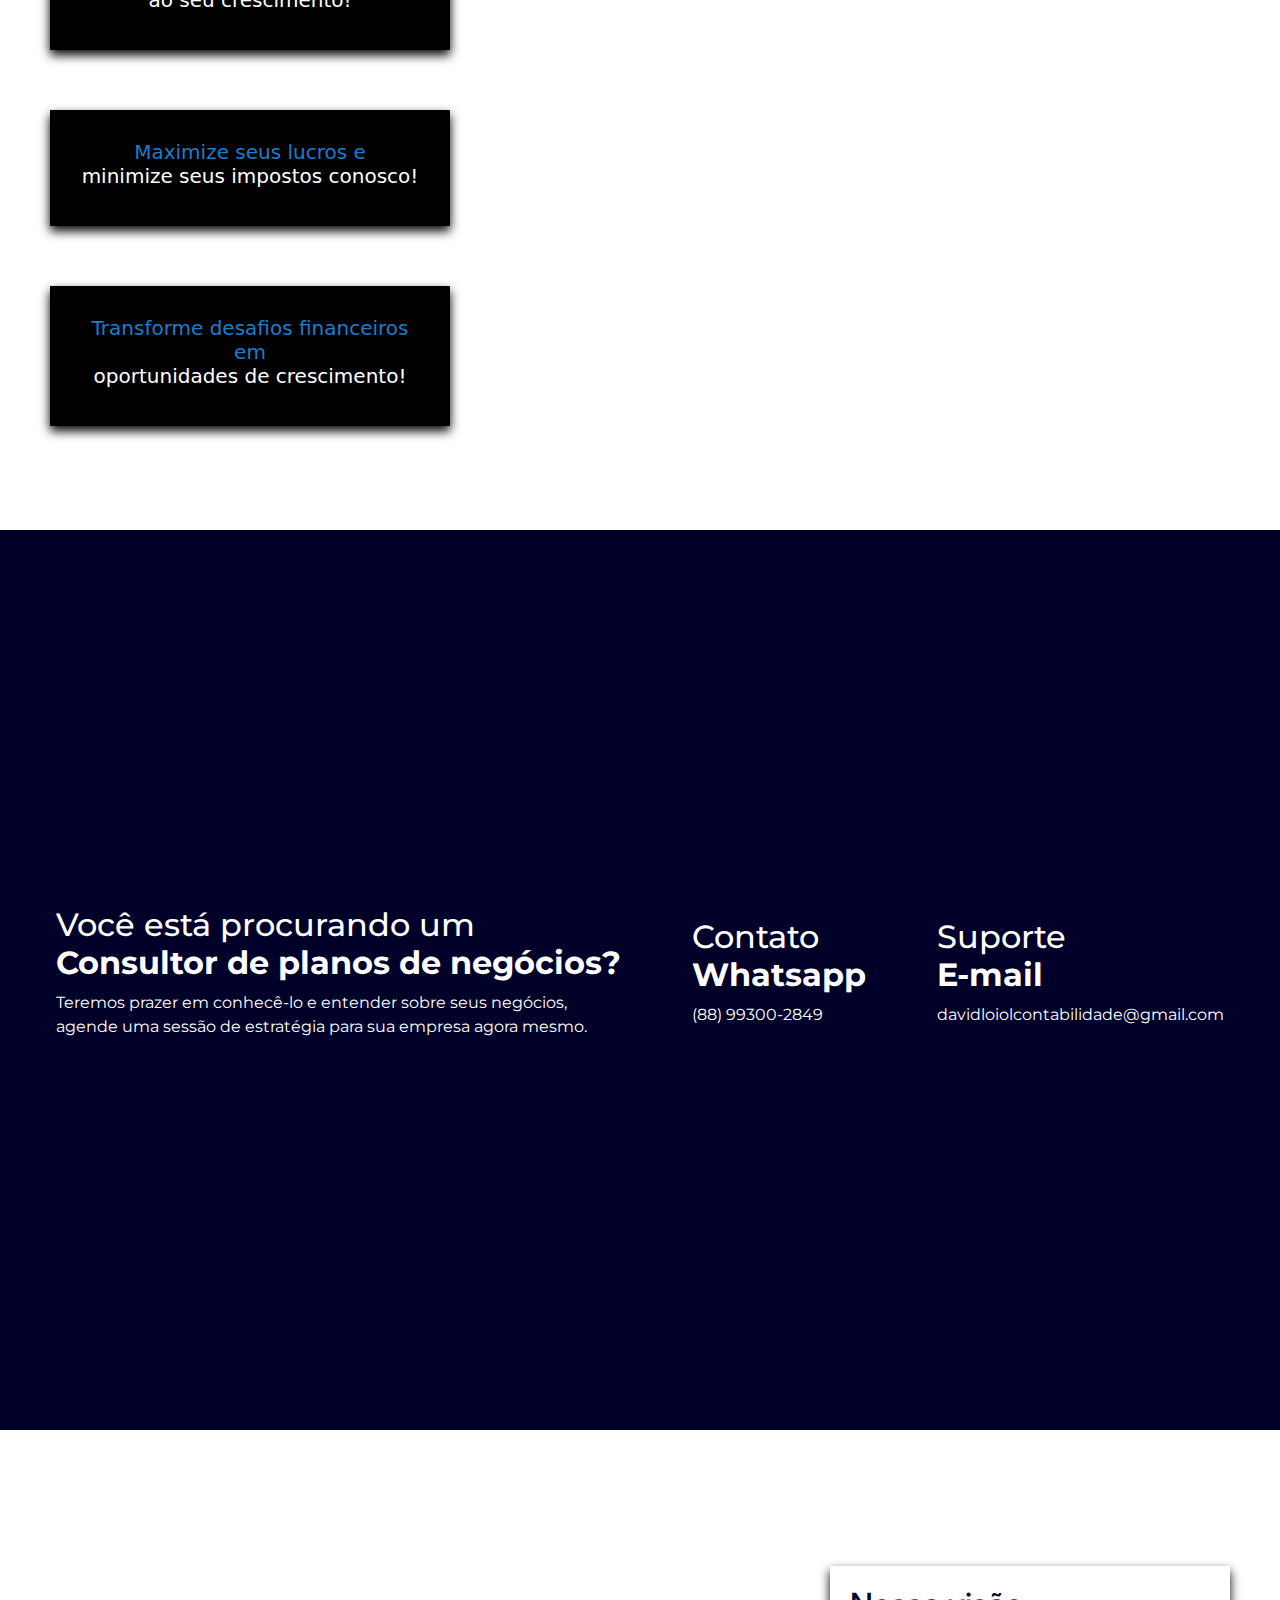
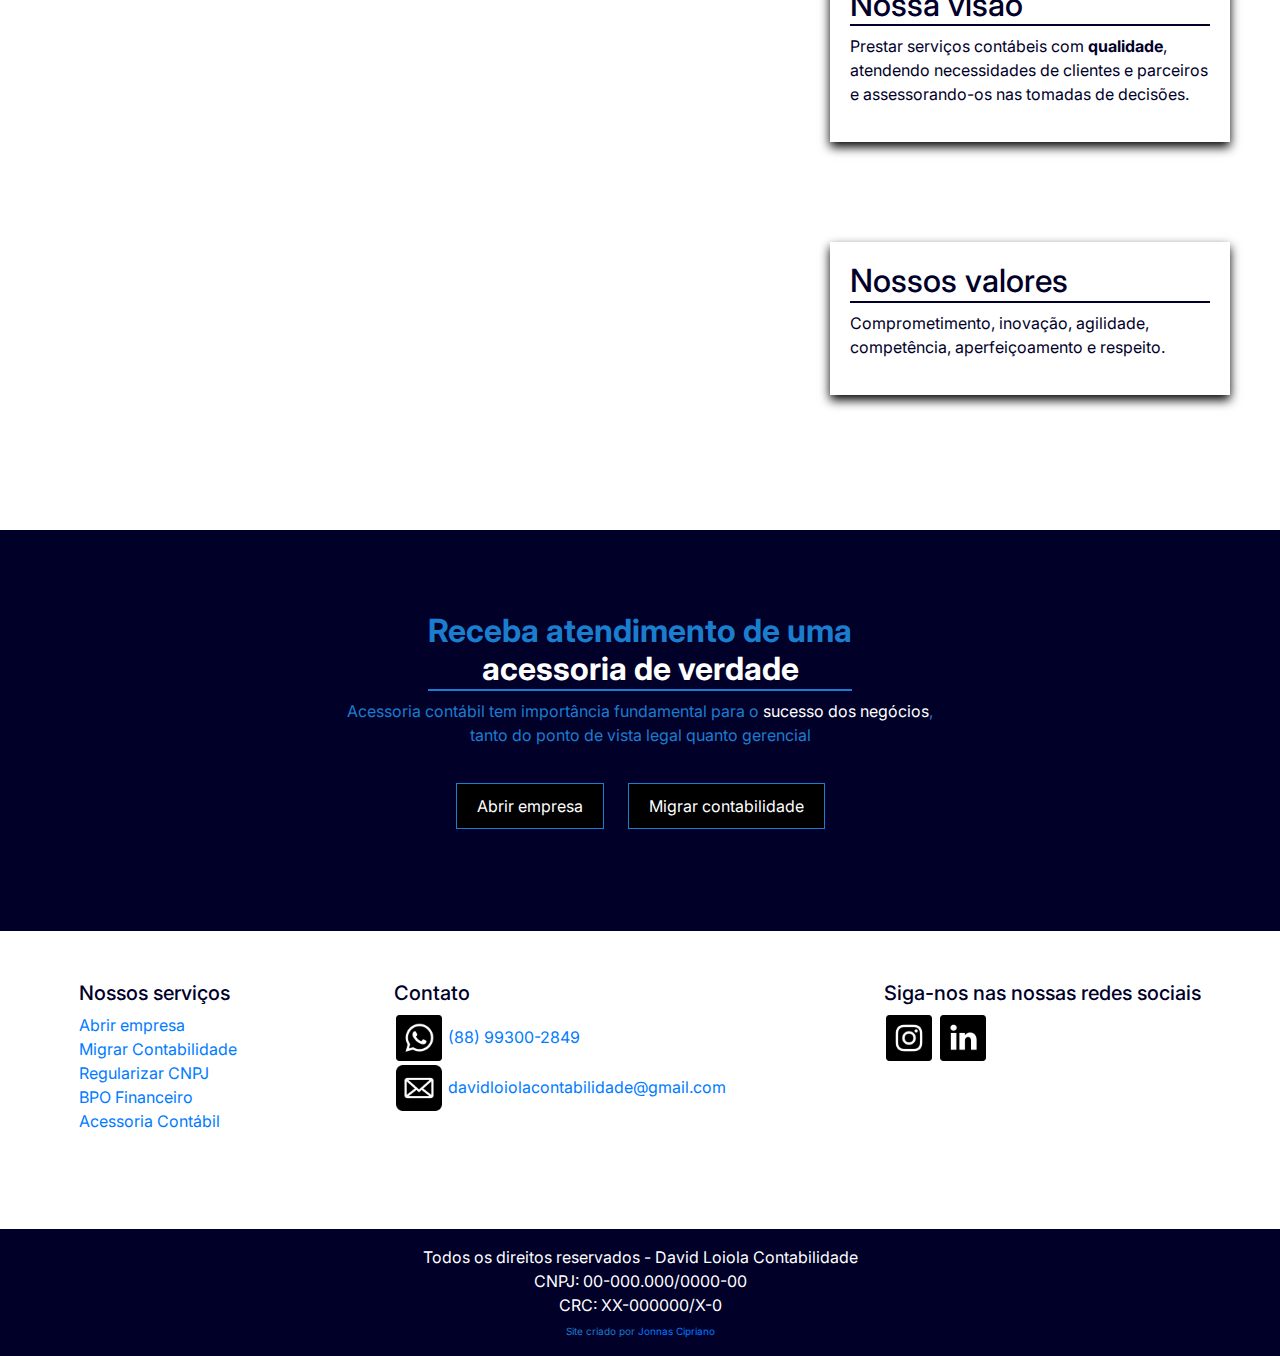
==== commit 75c2a69f: "finalizado a página contato.html" ====
--- a/index.html
+++ b/index.html
@@ -348,8 +348,8 @@
             </li>
         </ul>
     </div>
-    <p class="footer-copy">Todos os direitos reservados - David Loiola Contabilidade - CNPJ:
-        00-000.000/0000-00<br><span id="copy-site">Site criado por <a href="">Jonnas Cipriano</a></span></p>
+    <p class="footer-copy">Todos os direitos reservados - David Loiola Contabilidade<br>CNPJ:
+        00-000.000/0000-00<br>CRC: XX-000000/X-0<br><span id="copy-site">Site criado por <a href="">Jonnas Cipriano</a></span></p>
 </footer>
 
 
--- a/css/style.css
+++ b/css/style.css
@@ -11,6 +11,11 @@
   --cor1: #000029;
   --cor2: #004369;
   --cor3: #1b7dce;
+}
+
+*{
+  margin: 0;
+  padding: 0;
 }
 
 body {
@@ -588,6 +593,8 @@
     }
 
 /* section#servicos{
+
+
     
     display: flex;
     flex-direction: row;
@@ -609,6 +616,77 @@
     }
 } */
 
+
+/* Fim da página servicos.html */
+
+/* Página contato.html */
+
+
+body#pag-contato section#cont-home{
+  display: flex;
+  flex-wrap: wrap;
+  height: 30%;
+  & div.align-start-container{
+    width: 100%;
+    margin: 80px auto;
+    display: flex;
+    flex-direction: row;
+    flex-wrap: wrap;
+    justify-content: space-around;
+  }
+}
+
+@media screen and (max-width: 760px) {
+  body#pag-contato section#cont-home{
+    & div.align-start-container{
+      flex-direction: column;
+    }
+  }
+}
+
+
+
+/* section#start-contato{
+  width: 100%;
+  height: calc(40vh - 80px);
+  display: flex;
+  flex-direction: row;
+  flex-wrap: wrap;
+  align-items: center;
+  justify-content: center;
+  text-align: center;
+  background-color: var(--cor1);
+
+  & h1 {
+    margin-left: 30px;
+    font-weight: bold;
+    color: white;
+  }
+}
+
+section#contato{
+  width: 100%;
+  height: 30vh;
+  display: flex;
+  flex-direction: row;
+  flex-wrap: wrap;
+  justify-content: space-around;
+  align-items: center;
+
+  & img{
+    width: 30px;
+  }
+
+  & p {
+    padding: 0px;
+    margin-bottom: 5px;
+  }
+
+} */
+
+/* Fim da página contato.html */
+
+
 footer {
   display: flex;
   flex-direction: column;
--- a/css/mediamax576.css
+++ b/css/mediamax576.css
@@ -38,4 +38,5 @@
   section#carrosel{
     margin-top: 80px
   }
-}+}
+
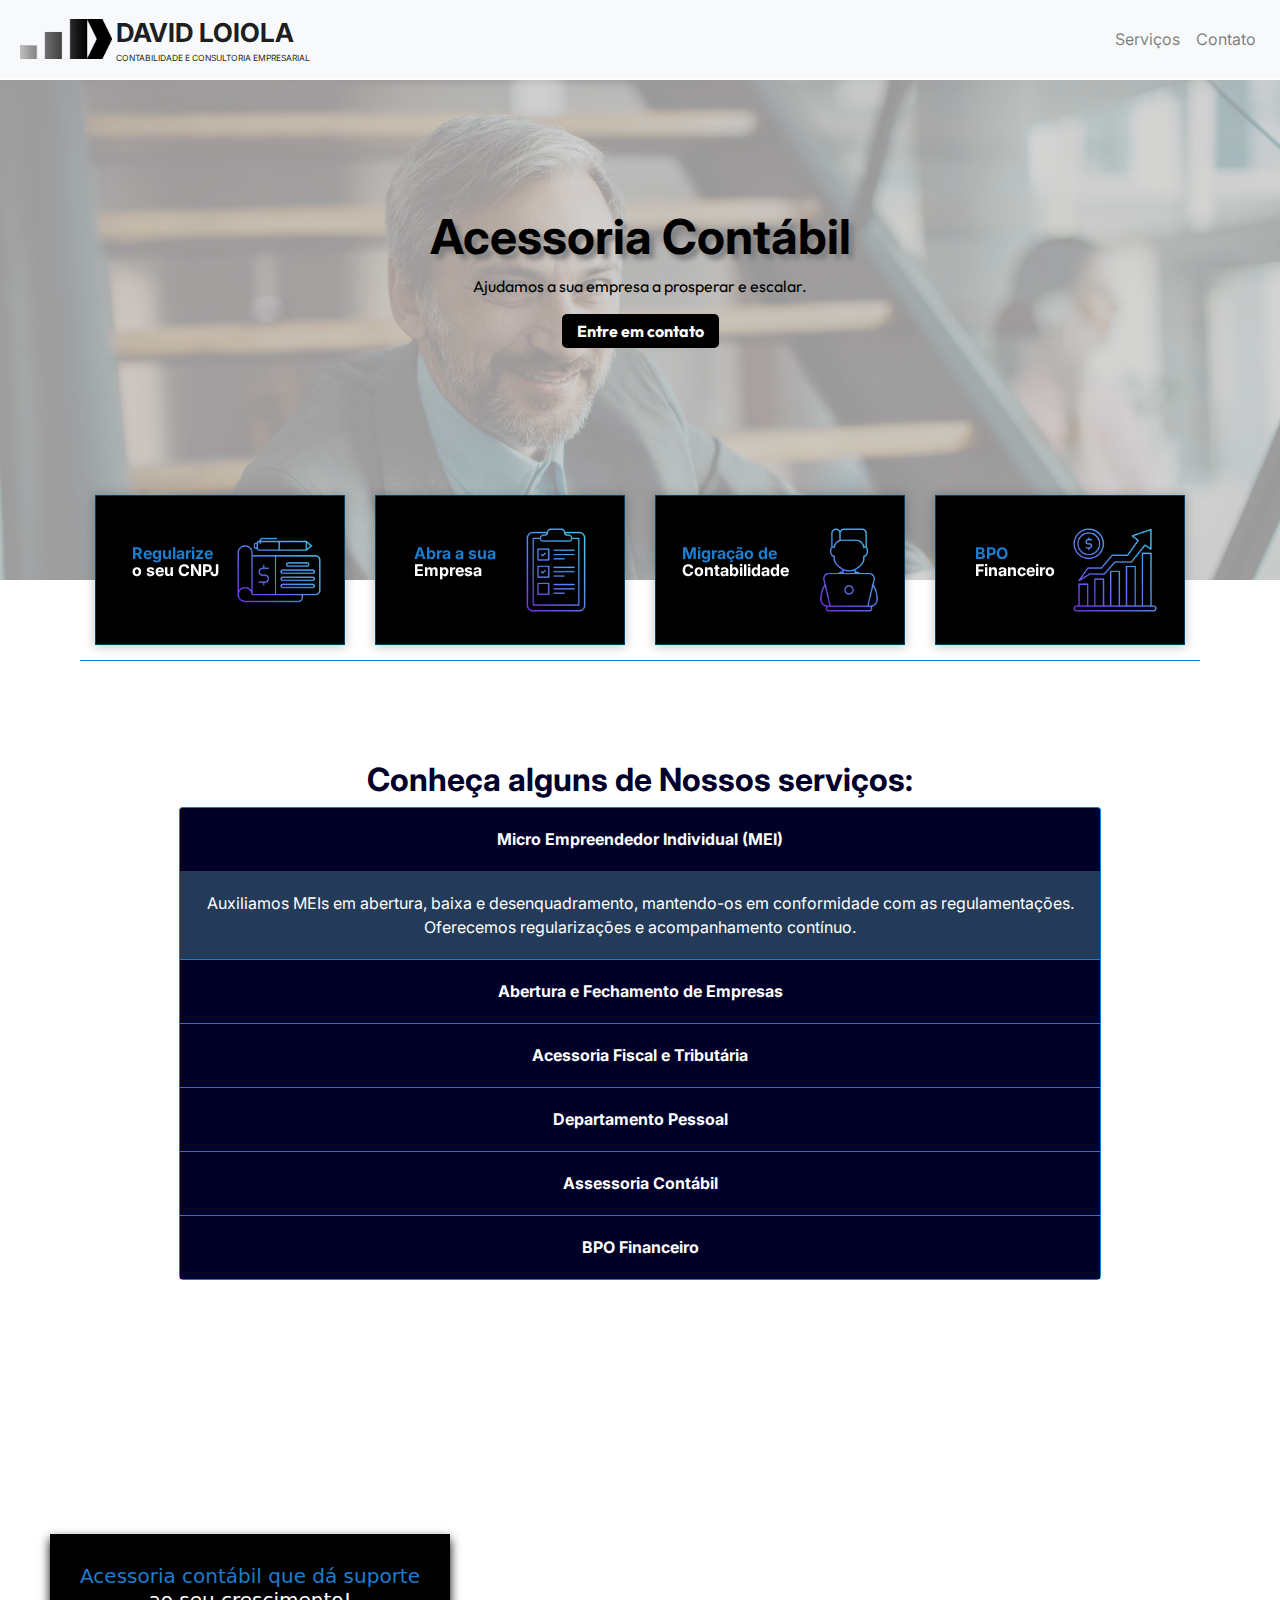
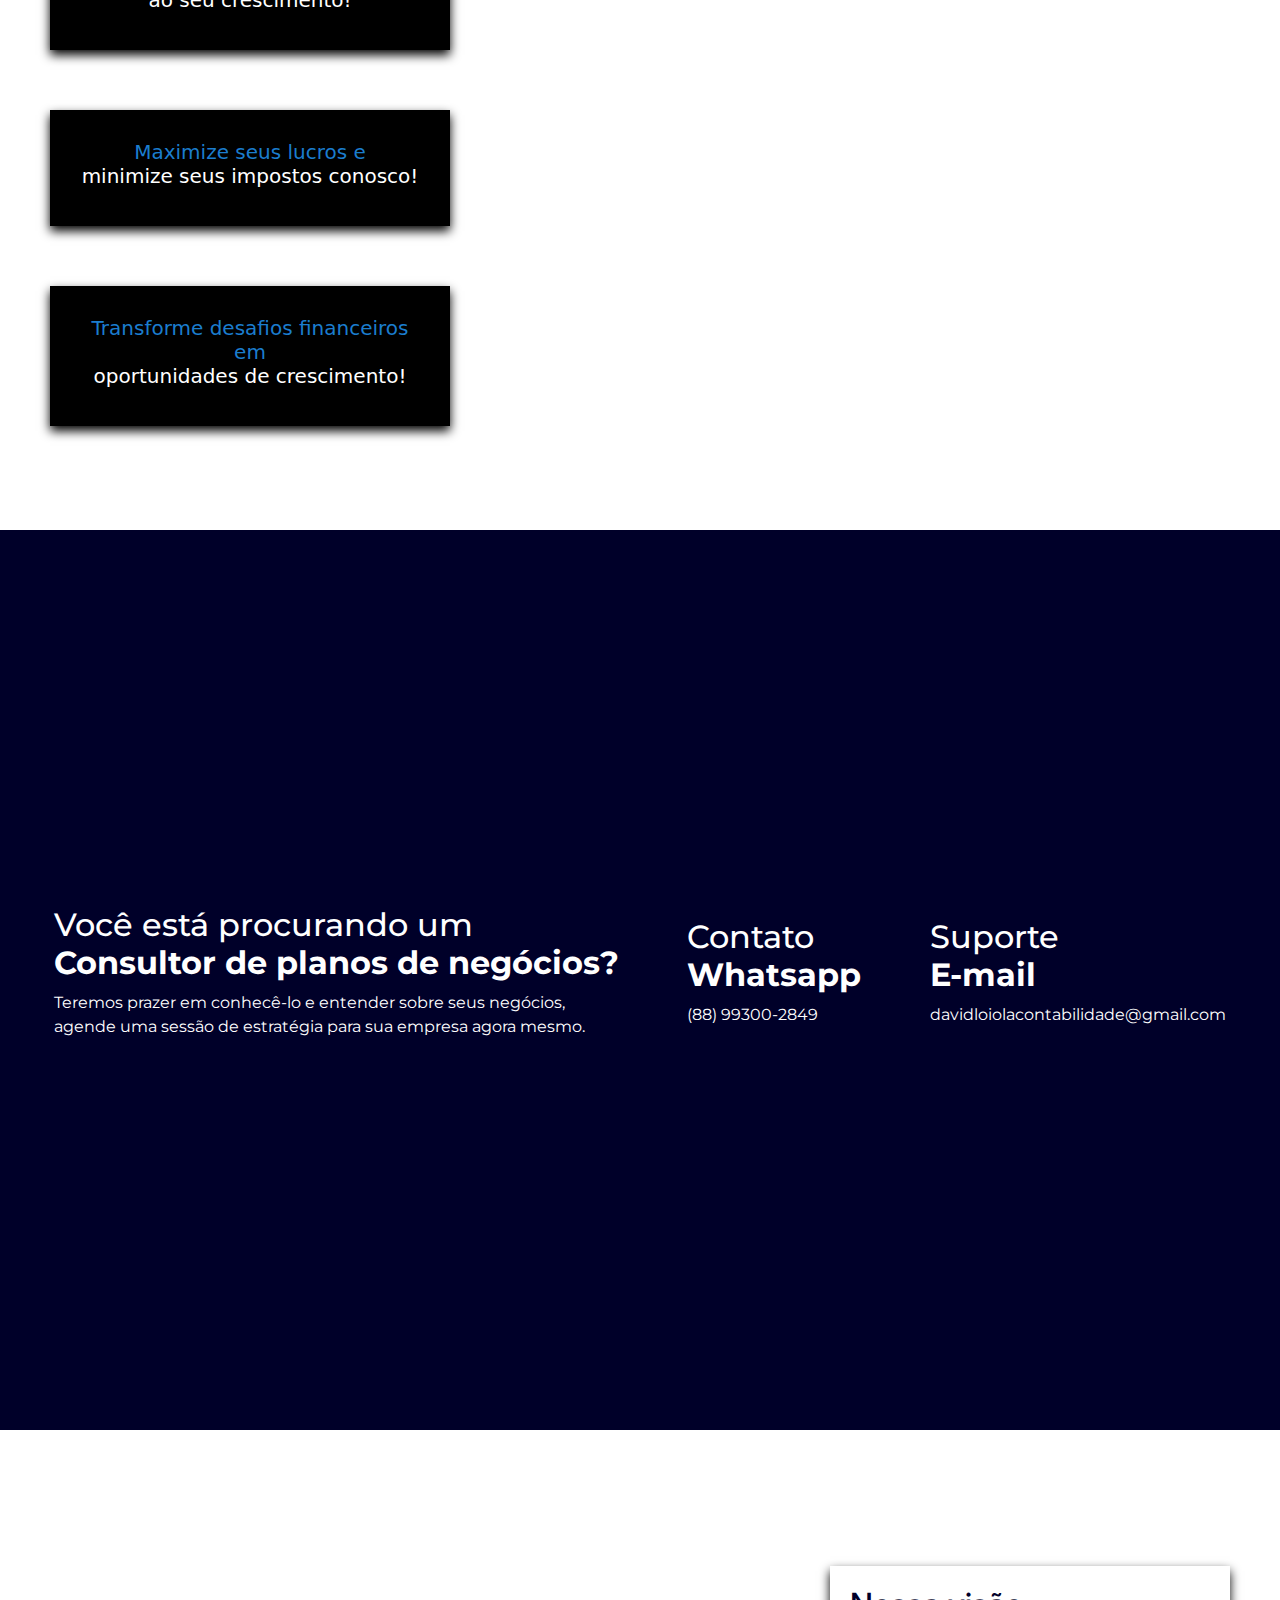
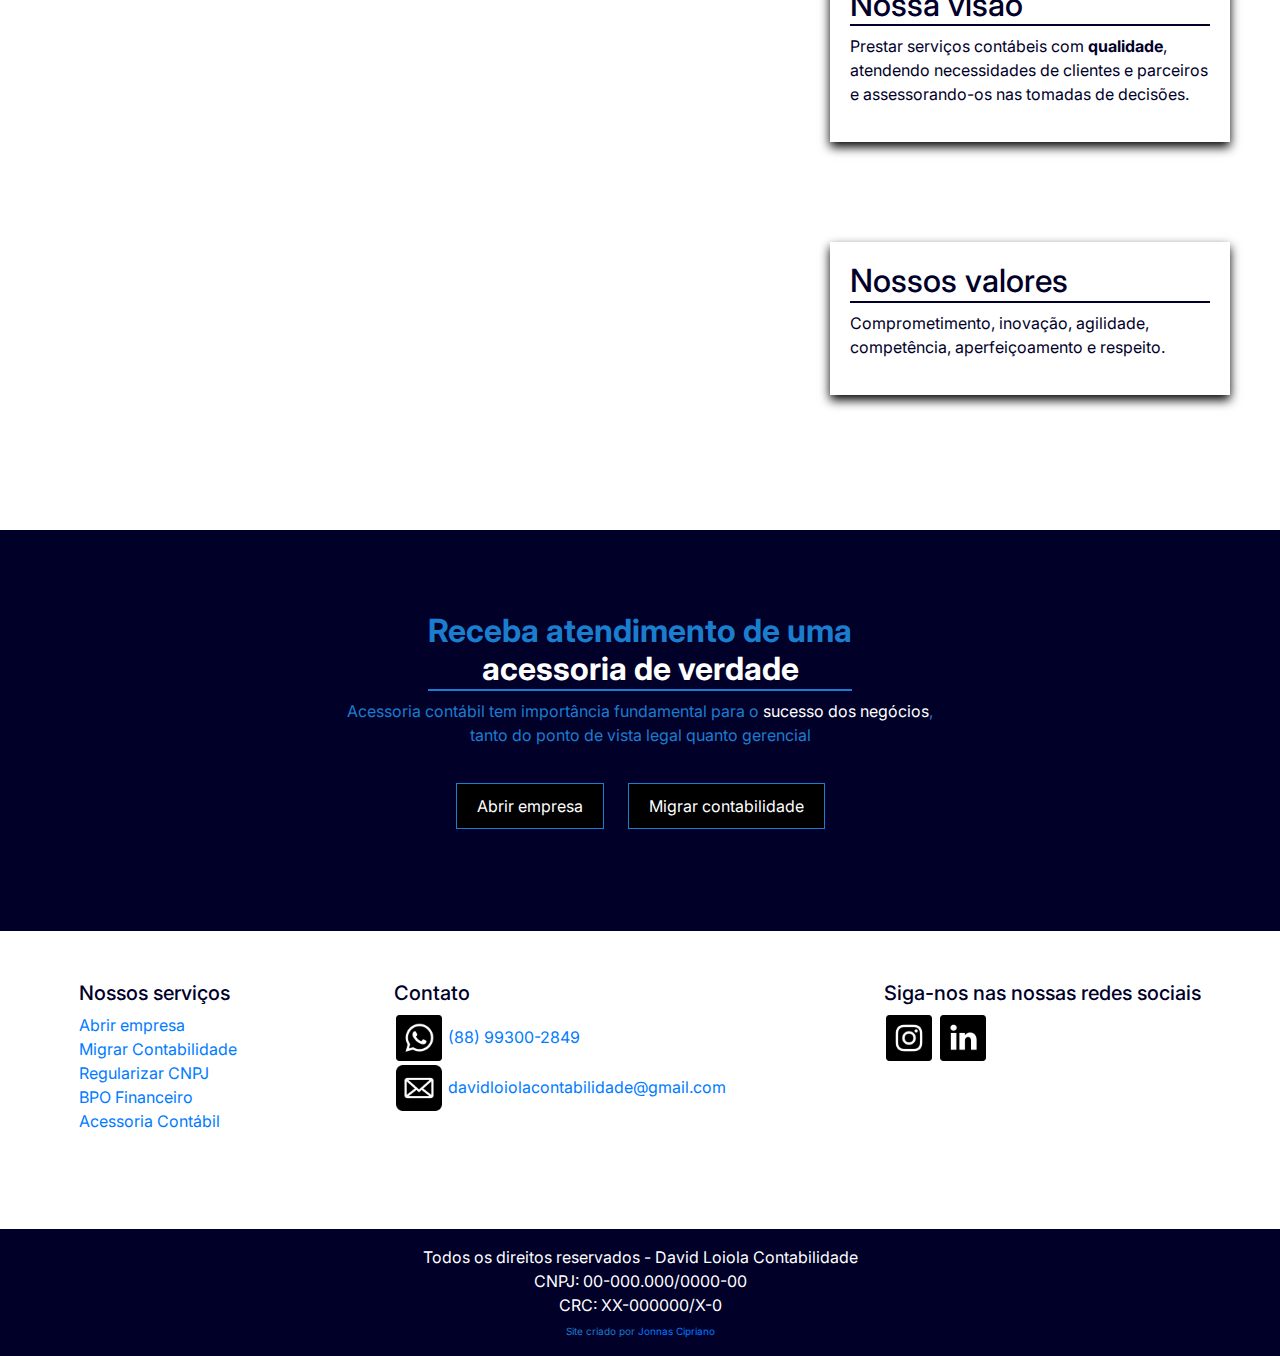
==== commit d4bcbca2: "adicionei links aos href e adicionei botões 'saber mais' na pagina de serviços" ====
--- a/index.html
+++ b/index.html
@@ -276,8 +276,8 @@
         <h2>
           Suporte<br><span>E-mail</span>
         </h2>
-        <a href="davidloiolacontabilidade@gmail.com" target="_blank">
-          <p>davidloiolcontabilidade@gmail.com</p>
+        <a href="mailto:davidloiolacontabilidade@gmail.com" target="_blank">
+          <p>davidloiolacontabilidade@gmail.com</p>
         </a>
       </div>
     </section>
@@ -312,11 +312,11 @@
     <div id="ft-d">
         <ul>
             <h5>Nossos serviços</h5>
-            <li><a href="">Abrir empresa</a></li>
-            <li><a href="">Migrar Contabilidade</a></li>
-            <li><a href="">Regularizar CNPJ</a></li>
-            <li><a href="">BPO Financeiro</a></li>
-            <li><a href="">Acessoria Contábil</a></li>
+            <li><a href="https://wa.me/message/ELGWTPAYGTWRC1" target="_blank">Abrir empresa</a></li>
+            <li><a href="https://wa.me/message/ELGWTPAYGTWRC1" target="_blank">Migrar Contabilidade</a></li>
+            <li><a href="https://wa.me/message/ELGWTPAYGTWRC1" target="_blank">Regularizar CNPJ</a></li>
+            <li><a href="https://wa.me/message/ELGWTPAYGTWRC1" target="_blank">BPO Financeiro</a></li>
+            <li><a href="https://wa.me/message/ELGWTPAYGTWRC1" target="_blank">Acessoria Contábil</a></li>
         </ul>
         <!-- <div class="logo-footer">
             <img src="assets/icons/only-icon.ico" alt="">
@@ -333,7 +333,7 @@
                 src="assets/icons/whatsapp-black.png" alt="whatsapp"> (88) 99300-2849</a>
             </li>
             <li>
-                <a href="davidloiolacontabilidade@gmail.com" target="_blank"><img
+                <a href="mailto:davidloiolacontabilidade@gmail.com" target="_blank"><img
                     src="assets/icons/e-mail-black.png" alt="e-mail"> davidloiolacontabilidade@gmail.com</a>
             </li>
         </ul>
--- a/css/style.css
+++ b/css/style.css
@@ -13,7 +13,7 @@
   --cor3: #1b7dce;
 }
 
-*{
+* {
   margin: 0;
   padding: 0;
 }
@@ -423,14 +423,14 @@
   flex-direction: column;
   flex-wrap: wrap;
 
-  & h2{
+  & h2 {
     color: var(--cor2);
     font-weight: bold;
     font-family: Montserrat;
     display: inline;
   }
 
-  & h3{
+  & h3 {
     color: var(--cor1);
     font-weight: 600;
     font-family: Montserrat;
@@ -438,16 +438,16 @@
     font-size: 20px;
   }
 
-  & h3::before{
+  & h3::before {
     content: "\00270E  ";
   }
 
-  & ul li{
+  & ul li {
     list-style: linear-gradient(to left, var(--cor2), var(--cor3));
+    margin-left: 30px;
   }
 
   & .order1 {
-
     width: 100%;
     display: flex;
 
@@ -460,23 +460,22 @@
     }
 
     & .serv-it-flex {
-        padding: 0 50px;
-        float: right;
-        width: 50%;
-        display: flex;
-        justify-content: center;
-        align-items: center;
-
-            & .serv-it-text{
-                & h2{
-                    text-align: center;
-                }
-            }
+      padding: 0 50px;
+      float: right;
+      width: 50%;
+      display: flex;
+      justify-content: center;
+      align-items: center;
+
+      & .serv-it-text {
+        & h2 {
+          text-align: center;
+        }
+      }
     }
   }
 
   & .order2 {
-
     width: 100%;
     display: flex;
 
@@ -487,110 +486,106 @@
     }
 
     & .serv-it-flex {
-        padding: 0 50px;
-        float: left;
-        width: 50%;
-        display: flex;
-        justify-content: center;
-        align-items: center;
-
-        & .serv-it-text{
-            & h2{
-                text-align: center;
-            }
+      padding: 0 50px;
+      float: left;
+      width: 50%;
+      display: flex;
+      justify-content: center;
+      align-items: center;
+
+      & .serv-it-text {
+        & h2 {
+          text-align: center;
         }
+      }
     }
   }
 
   & .serv-it {
-
     margin: 200px 0;
 
-    /* display: flex;
-        flex-direction: row;
-        justify-content: space-between;
-        padding: 0 0 100px 0; */
     & img {
       width: 50%;
     }
 
-    /* & .serv-it-flex{
-            display: flex;
-            flex-direction: column;
-            flex-wrap: wrap;
-            justify-content: center;
-            align-self: auto;
-            width: 100%;
-
-            & .serv-it-text{
-                width: 100vh;
-                margin: auto;
-            }
-        } */
-  }
-}
-
-@media screen and (max-width:721px) {
-
-
-    section#servicos{
-
-      & .serv-it{
+    & .saber-mais {
+      display: block;
+      margin: auto;
+      width: 150px;
+      text-align: center;
+      margin-top: 15px;
+      margin-bottom: 30px;
+      padding: 5px;
+      color: white;
+      background-color: var(--cor2);
+      transition: .3s;
+    }
+
+    & .saber-mais:hover{
+      transform: scale(1.1);
+      text-decoration: none;
+    }
+  }
+}
+
+@media screen and (max-width: 721px) {
+  section#servicos {
+    & .serv-it {
+      display: block;
+      border-bottom: 1px solid;
+      box-shadow: 4px 10px 20px 0px black;
+      & img {
+        width: 100%;
         display: block;
-        border-bottom: 1px solid;
-        box-shadow: 4px 10px 20px 0px black;
-        & img{
-          width: 100%;
-          display: block;
-          border-radius: 0;
+        border-radius: 0;
+      }
+    }
+
+    & .order1 {
+      float: none;
+      margin: 0px 0;
+
+      & .serv-it-flex {
+        width: 100%;
+        margin: auto;
+        padding: 5px;
+        /* border: 2px solid var(--cor2); */
+        /* border-radius: 0 20px; */
+        /* box-shadow: 0px 0px 2px 0px var(--cor1); */
+
+        & .serv-it-text {
+          & h2 {
+            text-align: start;
+          }
         }
       }
-
-        & .order1{
-            float: none;
-            margin: 0px 0;
-
-            & .serv-it-flex{
-                width: 100%;
-                margin: auto;
-                padding: 5px;
-                /* border: 2px solid var(--cor2); */
-                /* border-radius: 0 20px; */
-                /* box-shadow: 0px 0px 2px 0px var(--cor1); */
-
-                & .serv-it-text{
-                    & h2{
-                        text-align: start;
-                    }
-                }
-            }
+    }
+
+    & .order2 {
+      float: none;
+      margin: 0px 0;
+
+      & .serv-it-flex {
+        width: 100%;
+        margin: auto;
+        padding: 5px;
+        /* border: 1px solid var(--cor2);
+                border-radius: 20px 0; */
+        /* box-shadow: 0px 0px 2px 0px var(--cor1); */
+
+        & .serv-it-text {
+          & h2 {
+            text-align: end;
+          }
         }
-
-        & .order2{
-            float: none;
-            margin: 0px 0;
-
-            & .serv-it-flex{
-                width: 100%;
-                margin: auto;
-                padding: 5px;
-                /* border: 1px solid var(--cor2);
-                border-radius: 20px 0; */
-                /* box-shadow: 0px 0px 2px 0px var(--cor1); */
-
-                & .serv-it-text{
-                    & h2{
-                        text-align: end;
-                    }
-                }
-            }
-          }
-          & img {
-            display: none;
-          }
-
       }
     }
+    & img {
+      display: none;
+    }
+  }
+  
+}
 
 /* section#servicos{
 
@@ -616,17 +611,15 @@
     }
 } */
 
-
 /* Fim da página servicos.html */
 
 /* Página contato.html */
 
-
-body#pag-contato section#cont-home{
+body#pag-contato section#cont-home {
   display: flex;
   flex-wrap: wrap;
   height: 30%;
-  & div.align-start-container{
+  & div.align-start-container {
     width: 100%;
     margin: 80px auto;
     display: flex;
@@ -637,14 +630,12 @@
 }
 
 @media screen and (max-width: 760px) {
-  body#pag-contato section#cont-home{
-    & div.align-start-container{
+  body#pag-contato section#cont-home {
+    & div.align-start-container {
       flex-direction: column;
     }
   }
 }
-
-
 
 /* section#start-contato{
   width: 100%;
@@ -685,7 +676,6 @@
 } */
 
 /* Fim da página contato.html */
-
 
 footer {
   display: flex;
